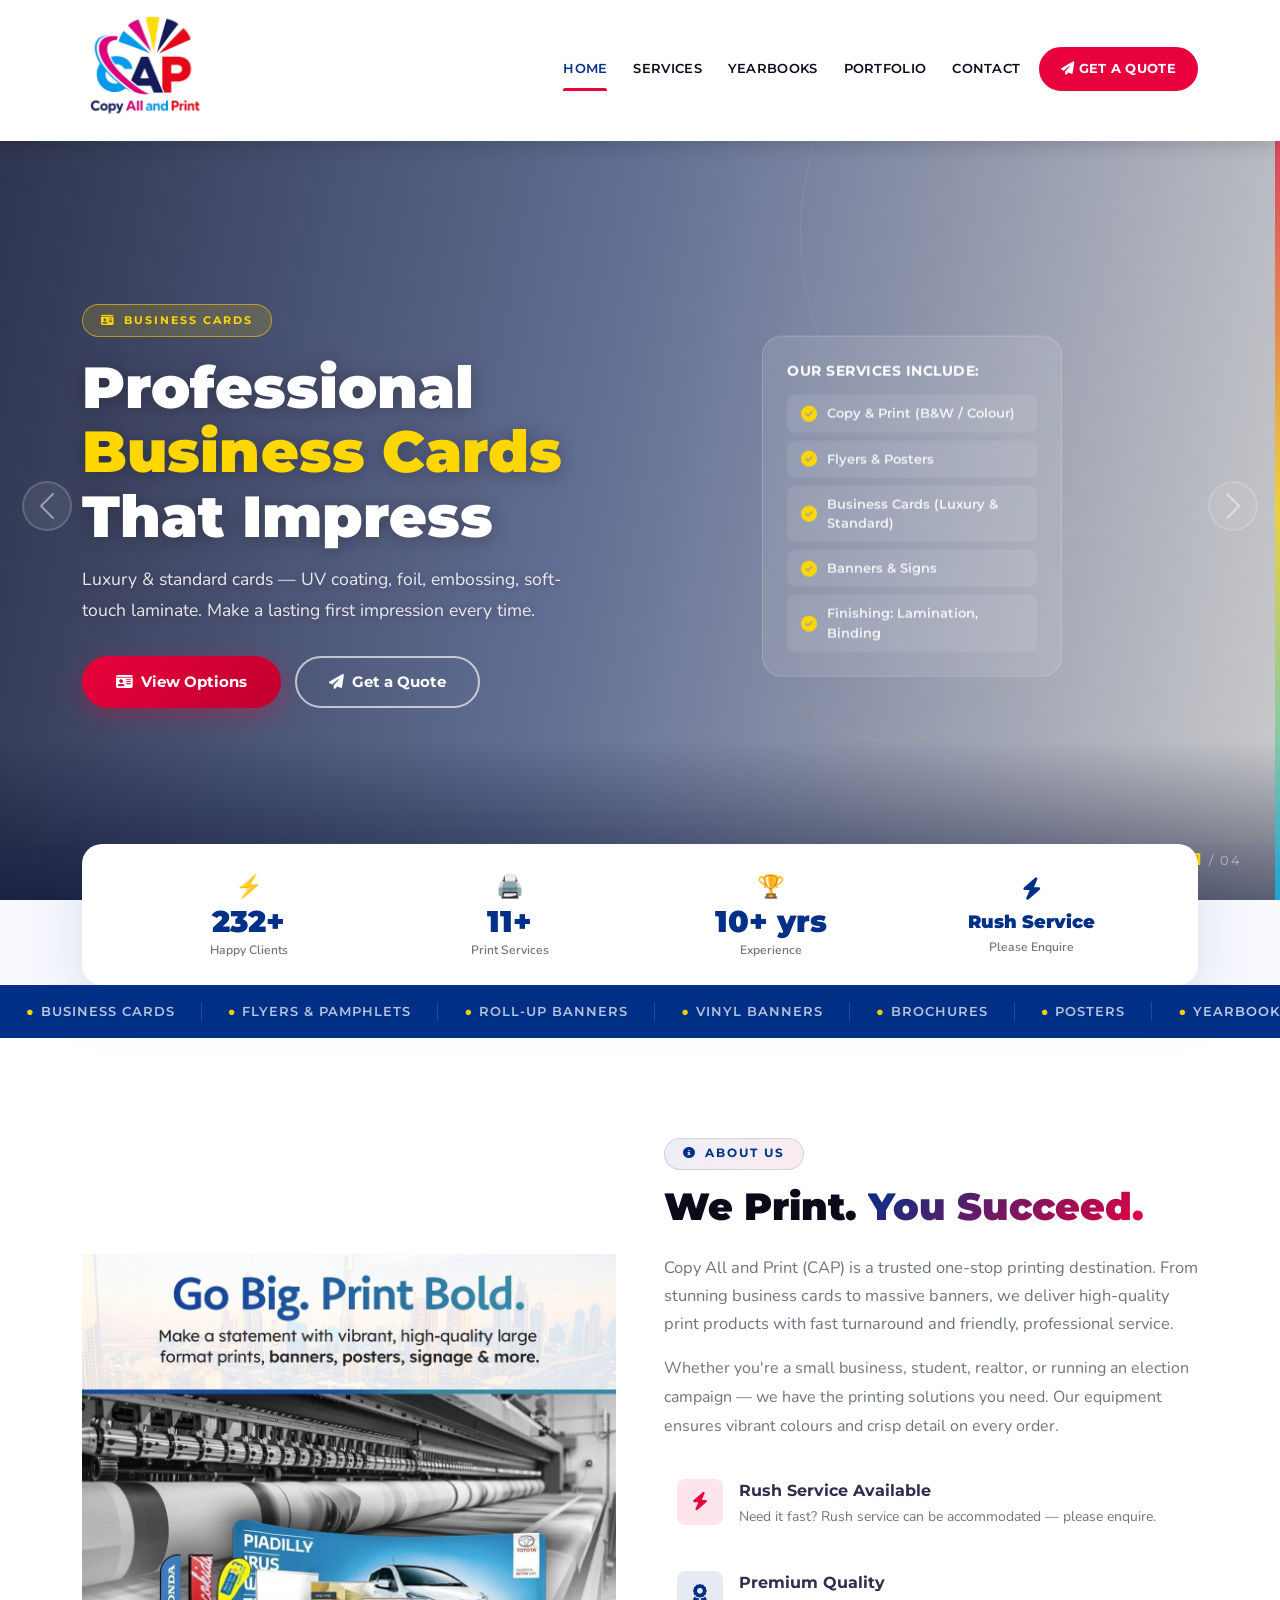
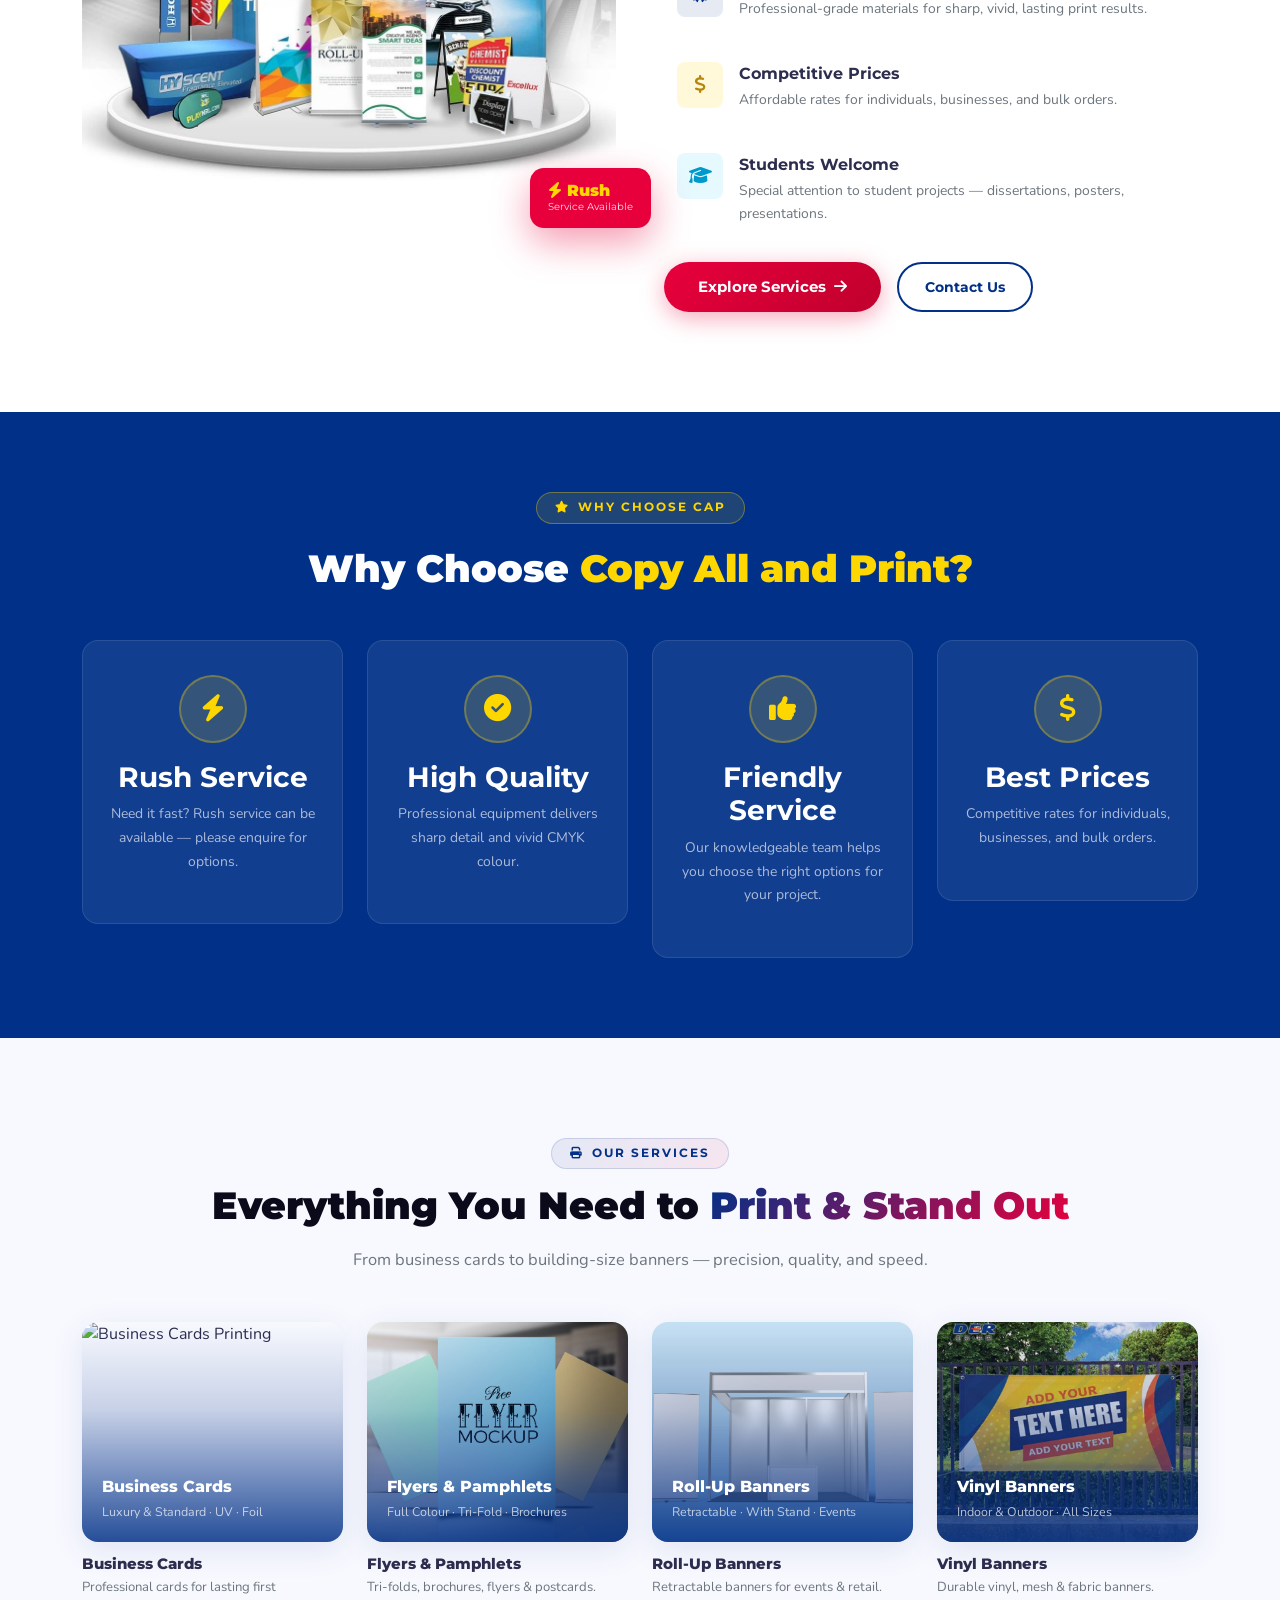
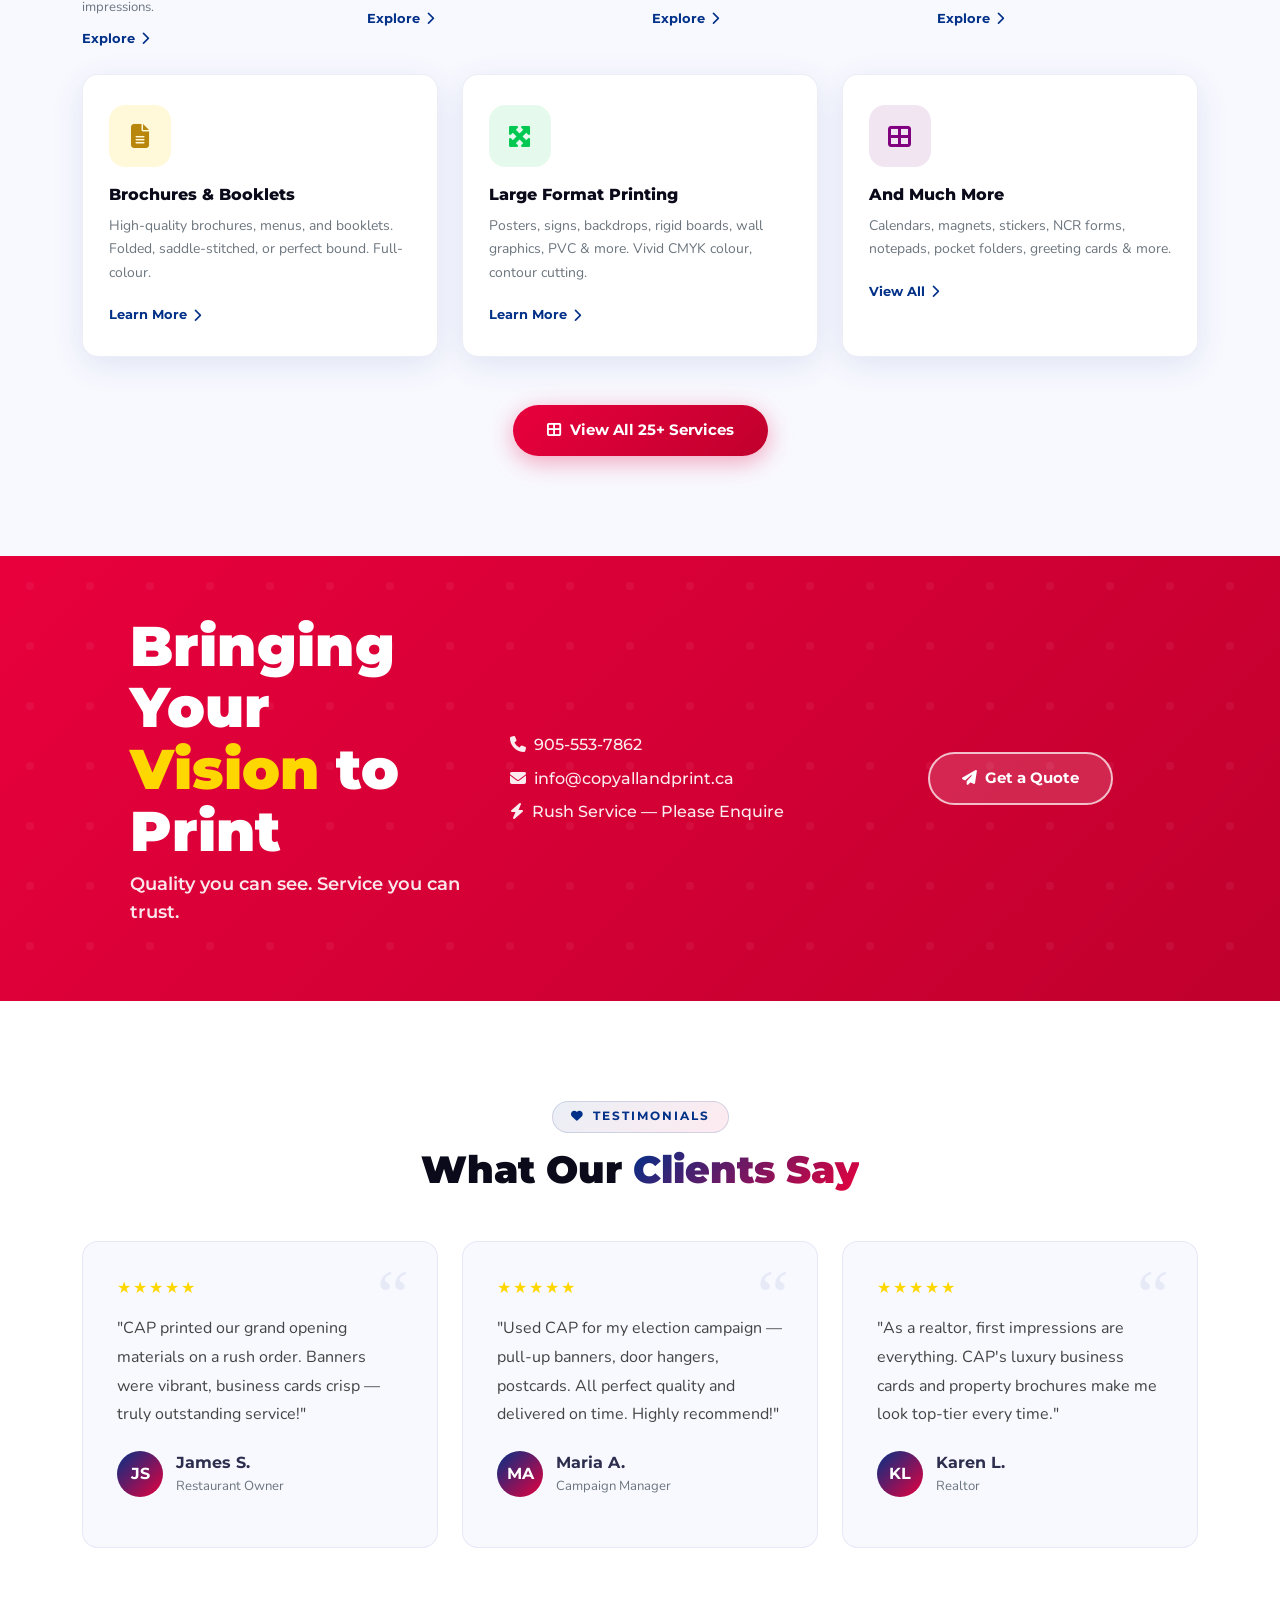
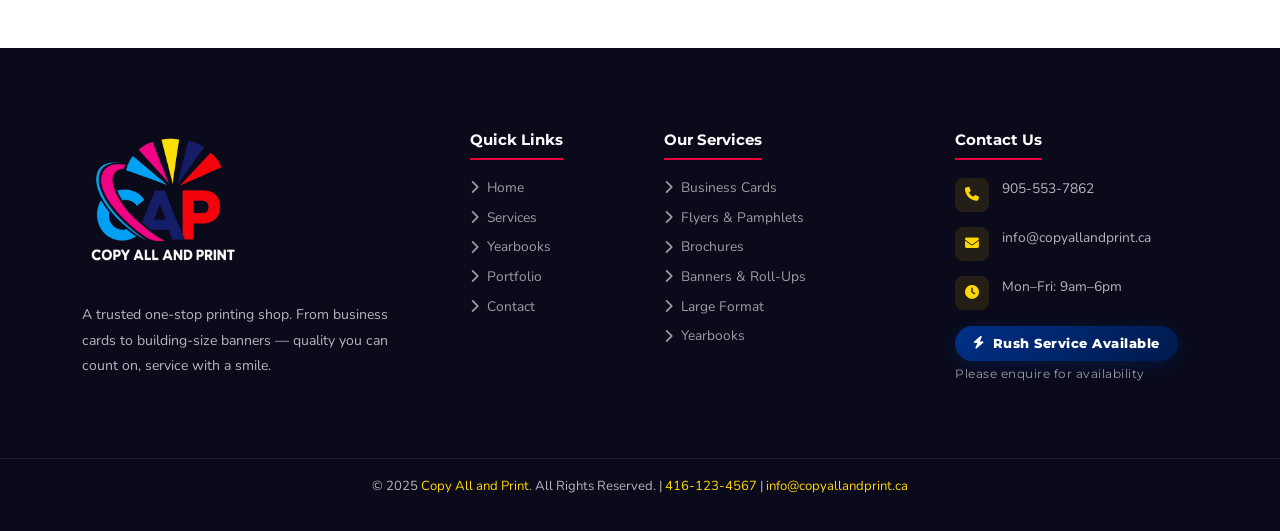
==== index.html @ 5509f46c "Update index.html" ====
<!DOCTYPE html>
<html lang="en">
<head>
  <meta charset="UTF-8"/><meta name="viewport" content="width=device-width, initial-scale=1.0"/>
  <meta name="description" content="Copy All and Print (CAP) — Professional printing shop. Business cards, flyers, pamphlets, roll-up banners, large format printing & more. Quality printing, fast service."/>
  <title>Copy All and Print | Quality Printing. Fast Service.</title>
  <link rel="icon" type="image/x-icon" href="images/favicon.png">
  <link rel="preconnect" href="https://fonts.googleapis.com"/>
  <link href="https://fonts.googleapis.com/css2?family=Montserrat:wght@400;500;600;700;800;900&family=Nunito:wght@400;600;700&display=swap" rel="stylesheet"/>
  <link href="https://cdn.jsdelivr.net/npm/bootstrap@5.3.2/dist/css/bootstrap.min.css" rel="stylesheet"/>
  <link href="https://cdnjs.cloudflare.com/ajax/libs/font-awesome/6.5.0/css/all.min.css" rel="stylesheet"/>


  <link href="css/style.css" rel="stylesheet"/>
</head>
<body>
  <div id="preloader"><div class="preloader-logo">
    <img src="images/logo.png" alt="" style="border-radius:14px;object-fit:contain;width:400px;">
    <!-- <div style="color:rgba(255,255,255,.6);font-family:'Montserrat',sans-serif;font-size:.7rem;letter-spacing:3px;text-transform:uppercase;margin-top:10px;text-align:center;">Loading...</div> -->
  </div></div>

<!-- NAVBAR -->
<nav class="navbar navbar-expand-lg fixed-top" class="deskstopview">
  <div class="container">
    <a class="navbar-brand" href="index.html">
      <img src="images/logo.png" alt="Copy All and Print Logo" onerror="this.src='images/logo.png'" width="100%!important">
    </a>
    <button class="navbar-toggler" type="button" data-bs-toggle="collapse" data-bs-target="#navbarNav"><span class="navbar-toggler-icon"></span></button>
    <div class="collapse navbar-collapse" id="navbarNav">
      <ul class="navbar-nav ms-auto align-items-lg-center">
        <li class="nav-item"><a class="nav-link active" href="index.html">Home</a></li>
        <li class="nav-item dropdown">
          <a class="nav-link dropdown-toggle" href="services.html" id="sDD" role="button" data-bs-toggle="dropdown">Services</a>
          <ul class="dropdown-menu" aria-labelledby="sDD">
            <li><a class="dropdown-item" href="services.html#business-cards">💼 Business Cards</a></li>
            <li><a class="dropdown-item" href="services.html#flyers">📢 Flyers &amp; Pamphlets</a></li>
            <li><a class="dropdown-item" href="services.html#brochures">📄 Brochures &amp; Booklets</a></li>
            <li><a class="dropdown-item" href="services.html#banners">🎌 Banners &amp; Roll-Ups</a></li>
            <li><a class="dropdown-item" href="services.html#large-format">🖨️ Large Format Printing</a></li>
            <li><a class="dropdown-item" href="services.html#stationery">✉️ Stationery &amp; More</a></li>
            <li><hr class="dropdown-divider"></li>
            <li><a class="dropdown-item" href="services.html" style="color:var(--primary);font-weight:700;">View All Services →</a></li>
          </ul>
        </li>
        <li class="nav-item"><a class="nav-link" href="yearbook.html">Yearbooks</a></li>
        <li class="nav-item"><a class="nav-link" href="portfolio.html">Portfolio</a></li>
        <li class="nav-item"><a class="nav-link" href="contact.html">Contact</a></li>
        <li class="nav-item"><a class="nav-link btn-nav-cta" href="contact.html"><i class="fas fa-paper-plane me-1"></i> Get a Quote</a></li>
      </ul>
    </div>
  </div>
</nav>


  <nav class="navbar navbar-expand-lg fixed-top" class="mobileview">
  <div class="container">
    <a class="navbar-brand" href="index.html">
      <img src="images/logo.png" alt="Copy All and Print Logo" onerror="this.src='images/logo.png'" width="100%!important">
    </a>
    <button class="navbar-toggler" type="button" data-bs-toggle="collapse" data-bs-target="#navbarNav"><span class="navbar-toggler-icon"></span></button>
    <div class="collapse navbar-collapse" id="navbarNav">
      <ul class="navbar-nav ms-auto align-items-lg-center">
        <li class="nav-item"><a class="nav-link active" href="index.html">Home</a></li>
        <li class="nav-item dropdown">
          <a class="nav-link dropdown-toggle" href="services.html" id="sDD" role="button" data-bs-toggle="dropdown">Services</a>
          <ul class="dropdown-menu" aria-labelledby="sDD">
            <li><a class="dropdown-item" href="services.html#business-cards">💼 Business Cards</a></li>
            <li><a class="dropdown-item" href="services.html#flyers">📢 Flyers &amp; Pamphlets</a></li>
            <li><a class="dropdown-item" href="services.html#brochures">📄 Brochures &amp; Booklets</a></li>
            <li><a class="dropdown-item" href="services.html#banners">🎌 Banners &amp; Roll-Ups</a></li>
            <li><a class="dropdown-item" href="services.html#large-format">🖨️ Large Format Printing</a></li>
            <li><a class="dropdown-item" href="services.html#stationery">✉️ Stationery &amp; More</a></li>
            <li><hr class="dropdown-divider"></li>
            <li><a class="dropdown-item" href="services.html" style="color:var(--primary);font-weight:700;">View All Services →</a></li>
          </ul>
        </li>
        <li class="nav-item"><a class="nav-link" href="yearbook.html">Yearbooks</a></li>
        <li class="nav-item"><a class="nav-link" href="portfolio.html">Portfolio</a></li>
        <li class="nav-item"><a class="nav-link" href="contact.html">Contact</a></li>
        <li class="nav-item"><a class="nav-link btn-nav-cta" href="contact.html"><i class="fas fa-paper-plane me-1"></i> Get a Quote</a></li>
      </ul>
    </div>
  </div>
</nav>

<!-- HERO CAROUSEL -->
<div id="heroCarousel" class="carousel slide carousel-fade" data-bs-ride="carousel" data-bs-interval="5500">
  <div class="carousel-indicators">
    <button type="button" data-bs-target="#heroCarousel" data-bs-slide-to="0" class="active"></button>
    <button type="button" data-bs-target="#heroCarousel" data-bs-slide-to="1"></button>
    <button type="button" data-bs-target="#heroCarousel" data-bs-slide-to="2"></button>
    <button type="button" data-bs-target="#heroCarousel" data-bs-slide-to="3"></button>
  </div>
  <div class="carousel-inner">

        <!-- SLIDE 1: Business Cards -->
    <div class="carousel-item active">
      <div class="slide-bg slide-bg-1"></div><div class="slide-overlay"></div>
      <div class="slide-shapes" aria-hidden="true">
        <div class="shape-circle" style="width:600px;height:600px;top:-180px;right:-120px;"></div>
        <div class="shape-ring" style="width:260px;height:260px;bottom:20%;right:20%;"></div>
        <div class="shape-dot-grid"></div><div class="color-bar"></div>
      </div>
      <div class="carousel-caption-custom">
        <div class="container"><div class="row"><div class="col-lg-7 col-xl-6">
          <div class="slide-badge"><i class="fas fa-id-card"></i> Business Cards</div>
          <h1 class="slide-title">Professional<br><span class="accent-yellow">Business Cards</span><br>That Impress</h1>
          <p class="slide-desc">Luxury &amp; standard cards — UV coating, foil, embossing, soft-touch laminate. Make a lasting first impression every time.</p>
          <div class="slide-actions">
            <a href="services.html#business-cards" class="btn-primary-cap"><i class="fas fa-id-card"></i> View Options</a>
            <a href="contact.html" class="btn-secondary-cap"><i class="fas fa-paper-plane"></i> Get a Quote</a>
          </div>
        </div></div></div>
      </div>
      <!-- Floating card mockup -->
      <div class="slide-visual d-none d-xl-block" aria-hidden="true">
        <div style="width:300px;background:rgba(255,255,255,0.1);backdrop-filter:blur(14px);border:1px solid rgba(255,255,255,0.18);border-radius:20px;padding:24px;">
          <div style="font-family:'Montserrat',sans-serif;font-weight:700;color:white;font-size:0.85rem;margin-bottom:14px;letter-spacing:0.5px;">OUR SERVICES INCLUDE:</div>
          <div style="display:flex;flex-direction:column;gap:8px;">
            <div style="background:rgba(255,255,255,0.09);border-radius:8px;padding:9px 14px;display:flex;align-items:center;gap:10px;">
              <i class="fas fa-check-circle" style="color:#ffd700;flex-shrink:0;"></i>
              <span style="color:rgba(255,255,255,0.88);font-size:0.8rem;font-family:'Montserrat',sans-serif;font-weight:600;">Copy &amp; Print (B&amp;W / Colour)</span>
            </div>
            <div style="background:rgba(255,255,255,0.09);border-radius:8px;padding:9px 14px;display:flex;align-items:center;gap:10px;">
              <i class="fas fa-check-circle" style="color:#ffd700;flex-shrink:0;"></i>
              <span style="color:rgba(255,255,255,0.88);font-size:0.8rem;font-family:'Montserrat',sans-serif;font-weight:600;">Flyers &amp; Posters</span>
            </div>
            <div style="background:rgba(255,255,255,0.09);border-radius:8px;padding:9px 14px;display:flex;align-items:center;gap:10px;">
              <i class="fas fa-check-circle" style="color:#ffd700;flex-shrink:0;"></i>
              <span style="color:rgba(255,255,255,0.88);font-size:0.8rem;font-family:'Montserrat',sans-serif;font-weight:600;">Business Cards (Luxury &amp; Standard)</span>
            </div>
            <div style="background:rgba(255,255,255,0.09);border-radius:8px;padding:9px 14px;display:flex;align-items:center;gap:10px;">
              <i class="fas fa-check-circle" style="color:#ffd700;flex-shrink:0;"></i>
              <span style="color:rgba(255,255,255,0.88);font-size:0.8rem;font-family:'Montserrat',sans-serif;font-weight:600;">Banners &amp; Signs</span>
            </div>
            <div style="background:rgba(255,255,255,0.09);border-radius:8px;padding:9px 14px;display:flex;align-items:center;gap:10px;">
              <i class="fas fa-check-circle" style="color:#ffd700;flex-shrink:0;"></i>
              <span style="color:rgba(255,255,255,0.88);font-size:0.8rem;font-family:'Montserrat',sans-serif;font-weight:600;">Finishing: Lamination, Binding</span>
            </div>
          </div>
        </div>
      </div>
      <div class="slide-counter"><span class="curr">01</span> / 04</div>
      <div class="carousel-progress"></div>
    </div>
    
    <!-- SLIDE 2: Flyers & Pamphlets -->
    <div class="carousel-item">
      <div class="slide-bg slide-bg-3"></div>
      <div class="slide-overlay" style="background:linear-gradient(100deg,rgba(0,6,30,.84) 0%,rgba(0,18,65,.62) 48%,rgba(0,0,0,.18) 100%);"></div>
      <div class="slide-shapes" aria-hidden="true">
        <div class="shape-circle" style="width:500px;height:500px;bottom:-120px;right:-80px;animation-direction:reverse;"></div>
        <div class="shape-ring" style="width:220px;height:220px;top:18%;right:25%;"></div>
        <div style="position:absolute;left:0;top:0;width:5px;height:100%;background:linear-gradient(to bottom,#FFD700,#E8003D);opacity:.75;"></div>
      </div>
      <div class="carousel-caption-custom">
        <div class="container"><div class="row"><div class="col-lg-7 col-xl-6">
          <div class="slide-badge" style="background:rgba(232,0,61,.18);border-color:rgba(255,80,80,.5);color:#ff8899;"><i class="fas fa-images"></i> Flyers &amp; Pamphlets</div>
          <h2 class="slide-title">Eye-Catching<br>Flyers &amp; <span class="accent-red">Pamphlets</span><br>That Sell</h2>
          <p class="slide-desc">Full-colour, single &amp; double-sided. Tri-fold pamphlets, brochures, door hangers, postcards — we print it all beautifully and quickly.</p>
          <div class="slide-actions">
            <a href="services.html#flyers" class="btn-primary-cap" style="background:linear-gradient(135deg,#E8003D,#c0002d);"><i class="fas fa-images"></i> See Options</a>
            <a href="contact.html" class="btn-secondary-cap"><i class="fas fa-paper-plane"></i> Order Now</a>
          </div>
        </div></div></div>
      </div>
      <div class="slide-counter"><span class="curr">02</span> / 04</div>
      <div class="carousel-progress"></div>
    </div>
    <!-- SLIDE 3: Roll-Up & Vinyl Banners -->
    <div class="carousel-item">
      <div class="slide-bg slide-bg-2"></div>
      <div class="slide-overlay" style="background:linear-gradient(100deg,rgba(0,6,30,.82) 0%,rgba(0,20,70,.60) 48%,rgba(0,0,0,.15) 100%);"></div>
      <div class="slide-shapes" aria-hidden="true">
        <div class="shape-circle" style="width:550px;height:550px;top:-150px;right:-100px;"></div>
        <div class="shape-ring" style="width:250px;height:250px;bottom:20%;right:22%;border-color:rgba(255,215,0,.12);"></div>
        <div class="color-bar"></div>
      </div>
      <div class="carousel-caption-custom">
        <div class="container"><div class="row"><div class="col-lg-7 col-xl-6">
          <div class="slide-badge" style="background:rgba(255,215,0,.15);border-color:rgba(255,215,0,.5);color:#FFD700;"><i class="fas fa-flag"></i> Banners &amp; Roll-Ups</div>
          <h2 class="slide-title">Roll-Up &amp;<br>Vinyl Banners<br><span class="accent-yellow">That Get Noticed</span></h2>
          <p class="slide-desc">Retractable roll-up banners, vinyl banners, mesh &amp; fabric — perfect for trade shows, events, storefronts &amp; more. Durable, vibrant, fast.</p>
          <div class="slide-actions">
            <a href="services.html#banners" class="btn-primary-cap" style="background:linear-gradient(135deg,#b8860b,#8b6508);box-sh
              
              adow:0 6px 25px rgba(184,134,11,.4);"><i class="fas fa-flag"></i> See Banners</a>
            <a href="contact.html" class="btn-secondary-cap"><i class="fas fa-tag"></i> Get Price</a>
          </div>
        </div></div></div>
      </div>
      <div class="slide-visual d-none d-xl-block" aria-hidden="true">
        <div style="width:340px!important;background:rgba(255,255,255,.1);backdrop-filter:blur(14px);border:1px solid rgba(255,255,255,.2);border-radius:20px;padding:24px;">
          <div style="font-family:'Montserrat',sans-serif;font-weight:800;color:#FFD700;font-size:.82rem;margin-bottom:14px;"><i class="fas fa-tag me-1"></i> BANNER PRICING</div>
          <div style="background:rgba(255,255,255,.1);border-radius:10px;padding:12px 14px;margin-bottom:8px;display:flex;justify-content:space-between;align-items:center;">
            <div style="color:rgba(255,255,255,.88);font-family:'Montserrat',sans-serif;font-size:.78rem;font-weight:600;">Vinyl Banner 3'×6'</div>
            <div style="color:#FFD700;font-family:'Montserrat',sans-serif;font-weight:900;font-size:1rem;">$79 + Tax</div>
          </div>
          <div style="background:rgba(255,255,255,.1);border-radius:10px;padding:12px 14px;margin-bottom:8px;display:flex;justify-content:space-between;align-items:center;">
            <div style="color:rgba(255,255,255,.88);font-family:'Montserrat',sans-serif;font-size:.78rem;font-weight:600;">Roll-Up 33"×80" + Stand</div>
            <div style="color:#FFD700;font-family:'Montserrat',sans-serif;font-weight:900;font-size:1rem;">$299 + Tax</div>
          </div>
          <div style="background:rgba(255,215,0,.12);border:1px solid rgba(255,215,0,.25);border-radius:8px;padding:10px;text-align:center;font-family:'Montserrat',sans-serif;font-weight:700;color:#FFD700;font-size:.76rem;">
            <i class="fas fa-bolt me-1"></i> Rush Service Available — Enquire!
          </div>
        </div>
      </div>
      <div class="slide-counter"><span class="curr">03</span> / 04</div>
      <div class="carousel-progress"></div>
    </div>


    <!-- SLIDE 4: Large Format -->
    <div class="carousel-item">
      <div class="slide-bg slide-bg-4"></div>
      <div class="slide-overlay" style="background:linear-gradient(100deg,rgba(0,5,25,.84) 0%,rgba(0,15,60,.62) 50%,rgba(0,0,0,.12) 100%);"></div>
      <div class="slide-shapes" aria-hidden="true">
        <div class="shape-circle" style="width:700px;height:700px;top:-250px;right:-200px;border-color:rgba(0,191,255,.06);animation-duration:35s;"></div>
        <div class="shape-ring" style="width:290px;height:290px;bottom:14%;left:40%;border-color:rgba(0,191,255,.1);"></div>
        <div class="shape-dot-grid"></div>
        <div style="position:absolute;left:0;top:0;width:5px;height:100%;background:linear-gradient(to bottom,#00BFFF,#003087,#FFD700);opacity:.7;"></div>
      </div>
      <div class="carousel-caption-custom">
        <div class="container"><div class="row"><div class="col-lg-7 col-xl-6">
          <div class="slide-badge" style="background:rgba(0,191,255,.15);border-color:rgba(0,191,255,.5);color:#00BFFF;"><i class="fas fa-expand-arrows-alt"></i> Large Format Printing</div>
          <h2 class="slide-title">Large Format<br>Printing That<br><span class="accent-cyan">Stops Traffic</span></h2>
          <p class="slide-desc">Posters, signs, backdrops, rigid boards, wall graphics, PVC &amp; more. Vivid CMYK colour — perfect size &amp; contour cutting. Rush service available.</p>
          <div class="slide-actions">
            <a href="services.html#large-format" class="btn-primary-cap" style="background:linear-gradient(135deg,#0099cc,#006699);box-shadow:0 6px 25px rgba(0,153,204,.4);"><i class="fas fa-expand-arrows-alt"></i> See Options</a>
            <a href="contact.html" class="btn-secondary-cap"><i class="fas fa-paper-plane"></i> Order Now</a>
          </div>
        </div></div></div>
      </div>
      <div class="slide-visual d-none d-xl-block" aria-hidden="true">
        <div style="width:300px;background:rgba(255,255,255,0.1);backdrop-filter:blur(14px);border:1px solid rgba(255,255,255,0.18);border-radius:20px;padding:26px;">
          <div style="font-family:'Montserrat',sans-serif;font-weight:700;color:#00BFFF;font-size:0.82rem;margin-bottom:14px;letter-spacing:1px;">LARGE FORMAT INCLUDES:</div>
          <div style="display:flex;flex-direction:column;gap:7px;">
            <div style="background:rgba(0,191,255,0.1);border-radius:8px;padding:9px 14px;display:flex;align-items:center;gap:10px;">
              <i class="fas fa-dot-circle" style="color:#00BFFF;flex-shrink:0;font-size:0.75rem;"></i>
              <span style="color:rgba(255,255,255,0.88);font-size:0.8rem;font-family:'Montserrat',sans-serif;font-weight:600;">Posters &amp; Copies</span>
            </div>
            <div style="background:rgba(0,191,255,0.1);border-radius:8px;padding:9px 14px;display:flex;align-items:center;gap:10px;">
              <i class="fas fa-dot-circle" style="color:#00BFFF;flex-shrink:0;font-size:0.75rem;"></i>
              <span style="color:rgba(255,255,255,0.88);font-size:0.8rem;font-family:'Montserrat',sans-serif;font-weight:600;">Backlit Signs &amp; Panels</span>
            </div>
            <div style="background:rgba(0,191,255,0.1);border-radius:8px;padding:9px 14px;display:flex;align-items:center;gap:10px;">
              <i class="fas fa-dot-circle" style="color:#00BFFF;flex-shrink:0;font-size:0.75rem;"></i>
              <span style="color:rgba(255,255,255,0.88);font-size:0.8rem;font-family:'Montserrat',sans-serif;font-weight:600;">Rigid Boards, PVC, Acrylics</span>
            </div>
            <div style="background:rgba(0,191,255,0.1);border-radius:8px;padding:9px 14px;display:flex;align-items:center;gap:10px;">
              <i class="fas fa-dot-circle" style="color:#00BFFF;flex-shrink:0;font-size:0.75rem;"></i>
              <span style="color:rgba(255,255,255,0.88);font-size:0.8rem;font-family:'Montserrat',sans-serif;font-weight:600;">Wall Graphics &amp; Backdrops</span>
            </div>
            <div style="background:rgba(0,191,255,0.1);border-radius:8px;padding:9px 14px;display:flex;align-items:center;gap:10px;">
              <i class="fas fa-dot-circle" style="color:#00BFFF;flex-shrink:0;font-size:0.75rem;"></i>
              <span style="color:rgba(255,255,255,0.88);font-size:0.8rem;font-family:'Montserrat',sans-serif;font-weight:600;">Vivid CMYK · Contour Cutting</span>
            </div>
          </div>
        </div>
        <div class="price-float" style="bottom:-52px;right:-10px;display:flex;align-items:center;gap:10px;">
          <i class="fas fa-bolt" style="color:var(--secondary);font-size:1.1rem;"></i>
          <div>
            <div class="p-big" style="font-size:0.95rem;color:var(--primary);"> Rush Service</div>
            <div class="p-small">Available</div>
          </div>
        </div>
      </div>
      <div class="slide-counter"><span class="curr">04</span> / 04</div>
      <div class="carousel-progress"></div>
    </div>

  </div>
  <button class="carousel-control-prev" type="button" data-bs-target="#heroCarousel" data-bs-slide="prev"><span class="carousel-control-prev-icon"></span></button>
  <button class="carousel-control-next" type="button" data-bs-target="#heroCarousel" data-bs-slide="next"><span class="carousel-control-next-icon"></span></button>
  <div class="scroll-indicator"><i class="fas fa-chevron-down"></i><span>Scroll</span></div>
</div>

<!-- STATS BAR -->
<section style="background:var(--light-bg);padding-bottom:0;">
  <div class="container">
    <div class="stats-bar">
      <div class="row g-3 g-md-0 text-center align-items-center">
        <div class="col-6 col-md-3"><div class="s-item"><div style="font-size:1.4rem;color:var(--secondary);margin-bottom:3px;">⚡</div><div class="s-num" data-target="500" data-suffix="+">500+</div><div class="s-label">Happy Clients</div></div></div>
        <div class="col-6 col-md-3"><div class="s-item"><div style="font-size:1.4rem;color:var(--primary);margin-bottom:3px;">🖨️</div><div class="s-num" data-target="25" data-suffix="+">25+</div><div class="s-label">Print Services</div></div></div>
        <div class="col-6 col-md-3"><div class="s-item"><div style="font-size:1.4rem;color:#b8860b;margin-bottom:3px;">🏆</div><div class="s-num">10+ yrs</div><div class="s-label">Experience</div></div></div>
        <div class="col-6 col-md-3"><div class="s-item"><div style="font-size:1.4rem;color:var(--primary);margin-bottom:3px;"><i class="fas fa-bolt"></i></div><div class="s-num" style="font-size:1.1rem;line-height:1.4;">Rush Service</div><div class="s-label">Please Enquire</div></div></div>
      </div>
    </div>
  </div>
</section>

<!-- SERVICES STRIP -->
<div class="services-strip" aria-hidden="true">
  <div class="services-strip-inner">
    <span class="strip-item"><span class="dot">●</span>Business Cards</span><span class="strip-item"><span class="dot">●</span>Flyers &amp; Pamphlets</span><span class="strip-item"><span class="dot">●</span>Roll-Up Banners</span><span class="strip-item"><span class="dot">●</span>Vinyl Banners</span><span class="strip-item"><span class="dot">●</span>Brochures</span><span class="strip-item"><span class="dot">●</span>Posters</span><span class="strip-item"><span class="dot">●</span>Yearbooks</span><span class="strip-item"><span class="dot">●</span>Large Format</span><span class="strip-item"><span class="dot">●</span>Stickers</span><span class="strip-item"><span class="dot">●</span>Notepads</span><span class="strip-item"><span class="dot">●</span>Calendars</span><span class="strip-item"><span class="dot">●</span>Election Printing</span>
    <span class="strip-item"><span class="dot">●</span>Business Cards</span><span class="strip-item"><span class="dot">●</span>Flyers &amp; Pamphlets</span><span class="strip-item"><span class="dot">●</span>Roll-Up Banners</span><span class="strip-item"><span class="dot">●</span>Vinyl Banners</span><span class="strip-item"><span class="dot">●</span>Brochures</span><span class="strip-item"><span class="dot">●</span>Posters</span><span class="strip-item"><span class="dot">●</span>Yearbooks</span><span class="strip-item"><span class="dot">●</span>Large Format</span><span class="strip-item"><span class="dot">●</span>Stickers</span><span class="strip-item"><span class="dot">●</span>Notepads</span><span class="strip-item"><span class="dot">●</span>Calendars</span><span class="strip-item"><span class="dot">●</span>Election Printing</span>
  </div>
</div>

<!-- ABOUT -->
<section id="about" style="padding:100px 0;background:#fff;">
  <div class="container">
    <div class="row align-items-center g-5">
      <div class="col-lg-6 animate-on-scroll">
        <div>
          <img src="images/about/about.jpg" alt="about us"style="
          width: 100%;
          ">
          <div class="rushabout" style="position:absolute;bottom:-32px;right:-11px;background:var(--secondary);color:#fff;border-radius:14px;padding:14px 18px;box-shadow:0 14px 38px rgba(232,0,61,.4);font-family:'Montserrat',sans-serif;">
            <div style="font-size:1rem;font-weight:900;color:#FFD700;line-height:1;"><i class="fas fa-bolt"></i> Rush</div>
            <div style="font-size:.65rem;color:rgba(255,255,255,.85);">Service Available</div>
          </div>
        </div>
      </div>
      <div class="col-lg-6 animate-on-scroll animate-delay-2">
        <div class="section-badge"><i class="fas fa-info-circle"></i> About Us</div>
        <h2 class="section-title mb-4" style="font-size:clamp(1.8rem,3vw,2.8rem);">We Print. <span class="highlight">You Succeed.</span></h2>
        <p class="section-subtitle mb-3">Copy All and Print (CAP) is a trusted one-stop printing destination. From stunning business cards to massive banners, we deliver high-quality print products with fast turnaround and friendly, professional service.</p>
        <p style="color:var(--gray);line-height:1.8;margin-bottom:26px;">Whether you're a small business, student, realtor, or running an election campaign — we have the printing solutions you need. Our equipment ensures vibrant colours and crisp detail on every order.</p>
        <div class="about-features">
          <div class="about-feature"><div class="feature-icon red"><i class="fas fa-bolt"></i></div><div><div class="feature-title">Rush Service Available</div><div class="feature-desc">Need it fast? Rush service can be accommodated — please enquire.</div></div></div>
          <div class="about-feature"><div class="feature-icon blue"><i class="fas fa-award"></i></div><div><div class="feature-title">Premium Quality</div><div class="feature-desc">Professional-grade materials for sharp, vivid, lasting print results.</div></div></div>
          <div class="about-feature"><div class="feature-icon yellow"><i class="fas fa-dollar-sign"></i></div><div><div class="feature-title">Competitive Prices</div><div class="feature-desc">Affordable rates for individuals, businesses, and bulk orders.</div></div></div>
          <div class="about-feature"><div class="feature-icon cyan"><i class="fas fa-graduation-cap"></i></div><div><div class="feature-title">Students Welcome</div><div class="feature-desc">Special attention to student projects — dissertations, posters, presentations.</div></div></div>
        </div>
        <div class="mt-4 d-flex gap-3 flex-wrap">
          <a href="services.html" class="btn-primary-cap">Explore Services <i class="fas fa-arrow-right"></i></a>
          <a href="contact.html" class="btn-outline-cap">Contact Us</a>
        </div>
      </div>
    </div>
  </div>
</section>

<!-- WHY US -->
<section style="padding:80px 0;background:var(--primary);">
  <div class="container">
    <div class="text-center mb-5">
      <div class="section-badge" style="background:rgba(255,215,0,.12);border-color:rgba(255,215,0,.35);color:var(--accent-yellow);"><i class="fas fa-star"></i> Why Choose CAP</div>
      <h2 class="section-title mt-2" style="color:#fff;font-size:clamp(1.8rem,3vw,2.5rem);">Why Choose <span style="color:var(--accent-yellow);">Copy All and Print?</span></h2>
    </div>
    <div class="row g-4">
      <div class="col-md-6 col-lg-3 animate-on-scroll"><div class="why-card"><div class="why-icon"><i class="fas fa-bolt"></i></div><h3 class="why-title">Rush Service</h3><p class="why-desc">Need it fast? Rush service can be available — please enquire for options.</p></div></div>
      <div class="col-md-6 col-lg-3 animate-on-scroll animate-delay-1"><div class="why-card"><div class="why-icon"><i class="fas fa-check-circle"></i></div><h3 class="why-title">High Quality</h3><p class="why-desc">Professional equipment delivers sharp detail and vivid CMYK colour.</p></div></div>
      <div class="col-md-6 col-lg-3 animate-on-scroll animate-delay-2"><div class="why-card"><div class="why-icon"><i class="fas fa-thumbs-up"></i></div><h3 class="why-title">Friendly Service</h3><p class="why-desc">Our knowledgeable team helps you choose the right options for your project.</p></div></div>
      <div class="col-md-6 col-lg-3 animate-on-scroll animate-delay-3"><div class="why-card"><div class="why-icon"><i class="fas fa-dollar-sign"></i></div><h3 class="why-title">Best Prices</h3><p class="why-desc">Competitive rates for individuals, businesses, and bulk orders.</p></div></div>
    </div>
  </div>
</section>

<!-- FEATURED SERVICES — Business Cards, Flyers, Pamphlets, Roll-Up first -->
<section style="padding:100px 0;background:var(--light-bg);">
  <div class="container">
    <div class="text-center mb-5">
      <div class="section-badge"><i class="fas fa-print"></i> Our Services</div>
      <h2 class="section-title" style="font-size:clamp(1.8rem,3vw,2.5rem);">Everything You Need to <span class="highlight">Print &amp; Stand Out</span></h2>
      <p class="section-subtitle mx-auto mt-3">From business cards to building-size banners — precision, quality, and speed.</p>
    </div>
    <!-- TOP: High-revenue services with photos -->
    <div class="row g-4 mb-4">
      <div class="col-md-6 col-lg-3 animate-on-scroll">
        <div class="service-img-card">
          <img src="images/business/bs5.jpg" alt="Business Cards Printing" loading="lazy">
          <div class="service-img-overlay"><div><div class="service-img-label">Business Cards</div><div class="service-img-sub">Luxury &amp; Standard · UV · Foil</div></div></div>
        </div>
        <div style="padding:14px 0 0;"><h3 style="font-family:'Montserrat',sans-serif;font-weight:800;font-size:.93rem;margin-bottom:5px;">Business Cards</h3><p style="color:var(--gray);font-size:.82rem;margin-bottom:8px;">Professional cards for lasting first impressions.</p><a href="services.html#business-cards" class="service-link">Explore <i class="fas fa-chevron-right"></i></a></div>
      </div>
      <div class="col-md-6 col-lg-3 animate-on-scroll animate-delay-1">
        <div class="service-img-card">
          <img src="images/flyer/f1.jpg" alt="Flyers and Pamphlets" loading="lazy">
          <div class="service-img-overlay"><div><div class="service-img-label">Flyers &amp; Pamphlets</div><div class="service-img-sub">Full Colour · Tri-Fold · Brochures</div></div></div>
        </div>
        <div style="padding:14px 0 0;"><h3 style="font-family:'Montserrat',sans-serif;font-weight:800;font-size:.93rem;margin-bottom:5px;">Flyers &amp; Pamphlets</h3><p style="color:var(--gray);font-size:.82rem;margin-bottom:8px;">Tri-folds, brochures, flyers &amp; postcards.</p><a href="services.html#flyers" class="service-link">Explore <i class="fas fa-chevron-right"></i></a></div>
      </div>
      <div class="col-md-6 col-lg-3 animate-on-scroll animate-delay-2">
        <div class="service-img-card">
          <img src="images/bannersrollups/br4.jpg" alt="Roll-Up Retractable Banners" loading="lazy">
          <div class="service-img-overlay"><div><div class="service-img-label">Roll-Up Banners</div><div class="service-img-sub">Retractable · With Stand · Events</div></div></div>
        </div>
        <div style="padding:14px 0 0;"><h3 style="font-family:'Montserrat',sans-serif;font-weight:800;font-size:.93rem;margin-bottom:5px;">Roll-Up Banners</h3><p style="color:var(--gray);font-size:.82rem;margin-bottom:8px;">Retractable banners for events &amp; retail.</p><a href="services.html#banners" class="service-link">Explore <i class="fas fa-chevron-right"></i></a></div>
      </div>
      <div class="col-md-6 col-lg-3 animate-on-scroll animate-delay-3">
        <div class="service-img-card">
          <img src="images/vinyl/v3.jpg" alt="Vinyl Banners" loading="lazy">
          <div class="service-img-overlay"><div><div class="service-img-label">Vinyl Banners</div><div class="service-img-sub">Indoor &amp; Outdoor · All Sizes</div></div></div>
        </div>
        <div style="padding:14px 0 0;"><h3 style="font-family:'Montserrat',sans-serif;font-weight:800;font-size:.93rem;margin-bottom:5px;">Vinyl Banners</h3><p style="color:var(--gray);font-size:.82rem;margin-bottom:8px;">Durable vinyl, mesh &amp; fabric banners.</p><a href="services.html#banners" class="service-link">Explore <i class="fas fa-chevron-right"></i></a></div>
      </div>
    </div>
    <!-- SECOND ROW -->
    <div class="row g-4">
      <div class="col-md-6 col-lg-4 animate-on-scroll"><article class="service-card"><div class="service-icon s3"><i class="fas fa-file-alt"></i></div><h3 class="service-title">Brochures &amp; Booklets</h3><p class="service-desc">High-quality brochures, menus, and booklets. Folded, saddle-stitched, or perfect bound. Full-colour.</p><a href="services.html#brochures" class="service-link">Learn More <i class="fas fa-chevron-right"></i></a></article></div>
      <div class="col-md-6 col-lg-4 animate-on-scroll animate-delay-1"><article class="service-card"><div class="service-icon s5"><i class="fas fa-expand-arrows-alt"></i></div><h3 class="service-title">Large Format Printing</h3><p class="service-desc">Posters, signs, backdrops, rigid boards, wall graphics, PVC &amp; more. Vivid CMYK colour, contour cutting.</p><a href="services.html#large-format" class="service-link">Learn More <i class="fas fa-chevron-right"></i></a></article></div>
      <div class="col-md-6 col-lg-4 animate-on-scroll animate-delay-2"><article class="service-card"><div class="service-icon s6"><i class="fas fa-th-large"></i></div><h3 class="service-title">And Much More</h3><p class="service-desc">Calendars, magnets, stickers, NCR forms, notepads, pocket folders, greeting cards &amp; more.</p><a href="services.html" class="service-link">View All <i class="fas fa-chevron-right"></i></a></article></div>
    </div>
    <div class="text-center mt-5"><a href="services.html" class="btn-primary-cap"><i class="fas fa-th-large"></i> View All 25+ Services</a></div>
  </div>
</section>

<!-- PROMO BANNER -->
<section class="promo-banner">
  <div class="container position-relative">
    <div class="row align-items-center justify-content-center text-center text-lg-start">
      <div class="col-lg-4 mb-4 mb-lg-0">
        <div style="font-family:'Montserrat',sans-serif;font-weight:900;font-size:clamp(2rem,5vw,3.5rem);color:#fff;line-height:1.1;">Bringing Your<br><span style="color:var(--accent-yellow);">Vision</span> to Print</div>
        <p class="promo-text mt-2">Quality you can see. Service you can trust.</p>
      </div>
      <div class="col-lg-4 mb-4 mb-lg-0">
        <div style="color:rgba(255,255,255,.92);font-size:1rem;line-height:2.1;font-family:'Montserrat',sans-serif;font-weight:500;">
          <div><i class="fas fa-phone me-2"></i><a href="tel:9055537862" style="color:inherit;text-decoration:none;">905-553-7862 </a></div>
          <div><i class="fas fa-envelope me-2"></i><a href="mailto:info@copyallandprint.ca" style="color:inherit;text-decoration:none;">info@copyallandprint.ca</a></div>
          <div><i class="fas fa-bolt me-2"></i>Rush Service — Please Enquire</div>
        </div>
      </div>
      <div class="col-lg-3 text-center">
        <a href="contact.html" class="btn-secondary-cap" style="background:rgba(255,255,255,.15);border-color:rgba(255,255,255,.7);"><i class="fas fa-paper-plane"></i> Get a Quote</a>
      </div>
    </div>
  </div>
</section>

<!-- TESTIMONIALS -->
<section style="padding:100px 0;background:#fff;">
  <div class="container">
    <div class="text-center mb-5">
      <div class="section-badge"><i class="fas fa-heart"></i> Testimonials</div>
      <h2 class="section-title" style="font-size:clamp(1.8rem,3vw,2.5rem);">What Our <span class="highlight">Clients Say</span></h2>
    </div>
    <div class="row g-4">
      <div class="col-md-6 col-lg-4 animate-on-scroll"><blockquote class="testimonial-card"><div class="stars">★★★★★</div><p class="testimonial-text">"CAP printed our grand opening materials on a rush order. Banners were vibrant, business cards crisp — truly outstanding service!"</p><div class="testimonial-author"><div class="author-avatar">JS</div><div><div class="author-name">James S.</div><div class="author-role">Restaurant Owner</div></div></div></blockquote></div>
      <div class="col-md-6 col-lg-4 animate-on-scroll animate-delay-1"><blockquote class="testimonial-card"><div class="stars">★★★★★</div><p class="testimonial-text">"Used CAP for my election campaign — pull-up banners, door hangers, postcards. All perfect quality and delivered on time. Highly recommend!"</p><div class="testimonial-author"><div class="author-avatar">MA</div><div><div class="author-name">Maria A.</div><div class="author-role">Campaign Manager</div></div></div></blockquote></div>
      <div class="col-md-6 col-lg-4 animate-on-scroll animate-delay-2"><blockquote class="testimonial-card"><div class="stars">★★★★★</div><p class="testimonial-text">"As a realtor, first impressions are everything. CAP's luxury business cards and property brochures make me look top-tier every time."</p><div class="testimonial-author"><div class="author-avatar">KL</div><div><div class="author-name">Karen L.</div><div class="author-role">Realtor</div></div></div></blockquote></div>
    </div>
  </div>
</section>

<!-- FOOTER -->
<footer><div class="container"><div class="row g-5">
  <div class="col-lg-4">
    <div style="font-family:'Montserrat',sans-serif;font-size:.72rem;color:rgba(255,215,0,.7);letter-spacing:2px;margin-bottom:14px;text-transform:uppercase;"><img src="images/footer-logo.png" style="
    width: 160px;"/></div>
    <p class="footer-desc">A trusted one-stop printing shop. From business cards to building-size banners — quality you can count on, service with a smile.</p>
<!--     <div class="footer-social">
      <a href="#" class="social-btn" aria-label="Facebook"><i class="fab fa-facebook-f"></i></a>
      <a href="#" class="social-btn" aria-label="Instagram"><i class="fab fa-instagram"></i></a>
      <a href="#" class="social-btn" aria-label="Twitter"><i class="fab fa-twitter"></i></a>
      <a href="#" class="social-btn" aria-label="LinkedIn"><i class="fab fa-linkedin-in"></i></a>
    </div> -->
  </div>
  <div class="col-lg-2 col-md-4"><h3 class="footer-title">Quick Links</h3><ul class="footer-links"><li><a href="index.html"><i class="fas fa-chevron-right"></i> Home</a></li><li><a href="services.html"><i class="fas fa-chevron-right"></i> Services</a></li><li><a href="yearbook.html"><i class="fas fa-chevron-right"></i> Yearbooks</a></li><li><a href="portfolio.html"><i class="fas fa-chevron-right"></i> Portfolio</a></li><li><a href="contact.html"><i class="fas fa-chevron-right"></i> Contact</a></li></ul></div>
  <div class="col-lg-3 col-md-4"><h3 class="footer-title">Our Services</h3><ul class="footer-links"><li><a href="services.html#business-cards"><i class="fas fa-chevron-right"></i> Business Cards</a></li><li><a href="services.html#flyers"><i class="fas fa-chevron-right"></i> Flyers &amp; Pamphlets</a></li><li><a href="services.html#brochures"><i class="fas fa-chevron-right"></i> Brochures</a></li><li><a href="services.html#banners"><i class="fas fa-chevron-right"></i> Banners &amp; Roll-Ups</a></li><li><a href="services.html#large-format"><i class="fas fa-chevron-right"></i> Large Format</a></li><li><a href="yearbook.html"><i class="fas fa-chevron-right"></i> Yearbooks</a></li></ul></div>
  <div class="col-lg-3 col-md-4"><h3 class="footer-title">Contact Us</h3>
    <div class="footer-contact-item"><div class="contact-icon-wrap"><i class="fas fa-phone"></i></div><div class="footer-contact-text"><a href="tel:9055537862" style="color:inherit;text-decoration:none;">905-553-7862 </a></div></div>
    <div class="footer-contact-item"><div class="contact-icon-wrap"><i class="fas fa-envelope"></i></div><div class="footer-contact-text"><a href="mailto:info@copyallandprint.ca" style="color:inherit;text-decoration:none;">info@copyallandprint.ca</a></div></div>
    <div class="footer-contact-item" style="border-bottom:none;margin-bottom:0;padding-bottom:0;"><div class="contact-icon-wrap"><i class="fas fa-clock"></i></div><div class="footer-contact-text">Mon–Fri: 9am–6pm</div></div>
    <div class="mt-3"><div class="rush-badge"><i class="fas fa-bolt"></i> Rush Service Available</div><div class="rush-enquire">Please enquire for availability</div></div>
  </div>
</div></div>
<div class="footer-bottom"><div class="container"><p>&copy; 2025 <a href="index.html">Copy All and Print</a>. All Rights Reserved. | <a href="tel:4161234567">416-123-4567 </a> | <a href="mailto: info@copyallandprint.ca">info@copyallandprint.ca</a></p></div></div>
</footer>

<script src="https://cdn.jsdelivr.net/npm/bootstrap@5.3.2/dist/js/bootstrap.bundle.min.js"></script>
<script src="js/main.js"></script>
<script>
  if(window.innerWidth>=992){document.querySelectorAll('.nav-item.dropdown').forEach(function(d){d.addEventListener('mouseenter',function(){var m=this.querySelector('.dropdown-menu');if(m){m.classList.add('show');this.querySelector('.nav-link').setAttribute('aria-expanded','true');}});d.addEventListener('mouseleave',function(){var m=this.querySelector('.dropdown-menu');if(m){m.classList.remove('show');this.querySelector('.nav-link').setAttribute('aria-expanded','false');}});d.querySelector('.nav-link').addEventListener('click',function(e){if(window.innerWidth>=992){window.location.href=this.getAttribute('href');e.preventDefault();}});});}
  document.getElementById('heroCarousel').addEventListener('slide.bs.carousel',function(e){document.querySelectorAll('.curr').forEach(function(el){el.textContent=String(e.to+1).padStart(2,'0');});});
</script>
</body></html>
---- css/style.css ----
/* ===================================
   COPY ALL AND PRINT — v2 Stylesheet
   =================================== */
@import url('https://fonts.googleapis.com/css2?family=Montserrat:wght@400;500;600;700;800;900&family=Nunito:wght@400;600;700&display=swap');
html, body {
    overflow-x: hidden;
    width: 100%;
}
:root {
  --primary:#003087; --secondary:#E8003D;
  --accent-yellow:#FFD700; --accent-cyan:#00BFFF; --accent-green:#00C851;
  --dark:#0a0a1a; --dark-navy:#001a4d;
  --white:#ffffff; --light-bg:#f8f9ff; --gray:#6c757d;
  --shadow-lg:0 20px 60px rgba(0,0,0,0.15);
  --shadow-card:0 8px 32px rgba(0,48,135,0.10);
  --radius:16px; --radius-sm:8px;
  --transition:all 0.35s cubic-bezier(0.4,0,0.2,1);
}
*{margin:0;padding:0;box-sizing:border-box;}
html{scroll-behavior:smooth;}
body{font-family:'Nunito',sans-serif;color:#2d2d4e;background:#fff;overflow-x:hidden;}
h1,h2,h3,h4{font-family:'Montserrat',sans-serif;}
::-webkit-scrollbar{width:5px;}
::-webkit-scrollbar-track{background:#f8f9ff;}
::-webkit-scrollbar-thumb{background:var(--primary);border-radius:3px;}

/* PRELOADER */
#preloader{position:fixed;inset:0;background:white;display:flex;align-items:center;justify-content:center;z-index:9999;transition:opacity .6s,visibility .6s;}
#preloader.hidden{opacity:0;visibility:hidden;}
.preloader-logo{animation:pulseScale 1s ease-in-out infinite alternate;}
@keyframes pulseScale{from{transform:scale(0.9);opacity:.7}to{transform:scale(1.15);opacity:1}}

/* =============================================
   WHITE NAVBAR
============================================= */
.navbar{background:#fff!important;padding:0;position:fixed;top:0;width:100%;z-index:1000;
  box-shadow:0 2px 20px rgba(0,0,0,0.09);border-bottom:3px solid transparent;transition:var(--transition);}
.navbar.scrolled{box-shadow:0 4px 30px rgba(0,0,0,0.13);border-bottom-color:var(--secondary);}

/* LOGO — doubled size */
.navbar-brand{display:flex;align-items:center;gap:12px;padding:6px 0;text-decoration:none;}
.navbar-brand img{width:126px;height:auto;object-fit:contain;border-radius:10px;padding:2px;}
.brand-cap{font-family:'Montserrat',sans-serif;font-weight:900;font-size:1.6rem;
  background:linear-gradient(135deg,var(--primary),var(--secondary));
  -webkit-background-clip:text;-webkit-text-fill-color:transparent;background-clip:text;display:block;}
.brand-sub{font-family:'Montserrat',sans-serif;font-size:0.68rem;color:var(--gray);
  display:block;font-weight:600;letter-spacing:.3px;}

.nav-link{color:var(--dark)!important;font-family:'Montserrat',sans-serif;font-weight:600;
  font-size:0.83rem;letter-spacing:.3px;padding:12px 13px!important;
  display:flex;align-items:center;transition:var(--transition);
  text-transform:uppercase;position:relative;}
.nav-link::after{content:'';position:absolute;bottom:0;left:13px;right:13px;
  height:3px;background:var(--secondary);transform:scaleX(0);
  transition:transform .3s ease;border-radius:2px 2px 0 0;}
.nav-link:hover,.nav-link.active{color:var(--primary)!important;}
.nav-link:hover::after,.nav-link.active::after{transform:scaleX(1);}

/* HOVER DROPDOWN */
.btn-nav-cta{background:var(--secondary)!important;color:#fff!important;
  border-radius:50px!important;padding:10px 20px!important;font-weight:700!important;
  margin-left:6px;border:2px solid var(--secondary)!important;transition:var(--transition)!important;}
.btn-nav-cta:hover{background:#fff!important;color:var(--secondary)!important;}
.btn-nav-cta::after{display:none!important;}

.navbar-toggler{border:2px solid rgba(0,48,135,.2);padding:6px 10px;}
.navbar-toggler:focus{box-shadow:none;}
.navbar-toggler-icon{background-image:url("data:image/svg+xml,%3csvg xmlns='http://www.w3.org/2000/svg' viewBox='0 0 30 30'%3e%3cpath stroke='rgba(0,48,135,0.8)' stroke-linecap='round' stroke-width='2' d='M4 7h22M4 15h22M4 23h22'/%3e%3c/svg%3e");}

.dropdown-menu{background:#fff;border:none;border-radius:0 0 var(--radius) var(--radius);
  box-shadow:0 20px 50px rgba(0,0,0,0.12);padding:10px;min-width:240px;
  border-top:3px solid var(--primary);margin-top:0!important;}
@keyframes dropIn{from{opacity:0;transform:translateY(-8px)}to{opacity:1;transform:translateY(0)}}
@media(min-width:992px){
  .nav-item.dropdown:hover>.dropdown-menu{display:block;animation:dropIn .22s ease forwards;}
}
.dropdown-item{color:var(--dark)!important;font-family:'Montserrat',sans-serif;font-weight:600;
  font-size:0.82rem;padding:10px 16px;border-radius:var(--radius-sm);
  transition:var(--transition);display:flex;align-items:center;gap:10px;}
.dropdown-item:hover{background:rgba(0,48,135,.07);color:var(--primary)!important;padding-left:20px;}
.dropdown-divider{border-color:rgba(0,48,135,.1)!important;margin:4px 8px;}

/* BUTTONS */
.btn-primary-cap{background:linear-gradient(135deg,var(--secondary),#c0002d);color:#fff;
  border:none;padding:14px 34px;border-radius:50px;font-family:'Montserrat',sans-serif;
  font-weight:700;font-size:.93rem;cursor:pointer;transition:var(--transition);
  display:inline-flex;align-items:center;gap:8px;text-decoration:none;
  box-shadow:0 6px 25px rgba(232,0,61,.35);}
.btn-primary-cap:hover{transform:translateY(-3px);box-shadow:0 12px 35px rgba(232,0,61,.5);color:#fff;}
.btn-secondary-cap{background:transparent;color:#fff;border:2px solid rgba(255,255,255,.65);
  padding:13px 32px;border-radius:50px;font-family:'Montserrat',sans-serif;font-weight:700;
  font-size:.93rem;cursor:pointer;transition:var(--transition);
  display:inline-flex;align-items:center;gap:8px;text-decoration:none;}
.btn-secondary-cap:hover{background:#fff;color:var(--primary);transform:translateY(-3px);border-color:#fff;}
.btn-outline-cap{background:transparent;color:var(--primary);border:2px solid var(--primary);
  padding:11px 26px;border-radius:50px;font-family:'Montserrat',sans-serif;font-weight:700;
  font-size:.86rem;cursor:pointer;transition:var(--transition);
  display:inline-flex;align-items:center;gap:8px;text-decoration:none;}
.btn-outline-cap:hover{background:var(--primary);color:#fff;transform:translateY(-2px);}

/* SECTION BADGES & TITLES */
.section-badge{display:inline-flex;align-items:center;gap:8px;
  background:linear-gradient(135deg,rgba(0,48,135,.08),rgba(232,0,61,.08));
  border:1px solid rgba(0,48,135,.15);color:var(--primary);
  font-family:'Montserrat',sans-serif;font-weight:700;font-size:.73rem;
  letter-spacing:2px;text-transform:uppercase;padding:6px 18px;border-radius:50px;margin-bottom:14px;}
.section-title{font-family:'Montserrat',sans-serif;font-weight:900;line-height:1.2;color:var(--dark);}
.section-title .highlight{background:linear-gradient(135deg,var(--primary),var(--secondary));
  -webkit-background-clip:text;-webkit-text-fill-color:transparent;background-clip:text;}
.section-subtitle{color:var(--gray);font-size:1.03rem;line-height:1.7;max-width:600px;}

/* =============================================
   HERO CAROUSEL — PHOTO BACKGROUNDS
============================================= */
#heroCarousel{margin-top:112px;} /* account for taller white navbar with big logo */
#heroCarousel .carousel-item{height:calc(100vh - 112px);min-height:560px;position:relative;overflow:hidden;}

.slide-bg{position:absolute;inset:0;background-size:cover;background-position:center;
  transform:scale(1.07);transition:transform 7s ease;will-change:transform;}
.carousel-item.active .slide-bg{transform:scale(1);}

.slide-bg-1{background-image:url('../images/business/bs5.jpg');background-position:center top;}
.slide-bg-2{background-image:url('../images/vinyl/v4.jpg');}
.slide-bg-3{background-image:url('../images/flyer/f5.jpg');background-position:center top;}
.slide-bg-4{background-image:url('../images/largeformat/lf1.jpg');}

.slide-overlay{position:absolute;inset:0;
  background:linear-gradient(100deg,rgba(0,8,40,.82) 0%,rgba(0,20,80,.62) 45%,rgba(0,0,0,.2) 100%);}
.slide-overlay::after{content:'';position:absolute;bottom:0;left:0;right:0;height:160px;
  background:linear-gradient(to top,rgba(0,8,40,.55),transparent);}

.slide-shapes{position:absolute;inset:0;pointer-events:none;overflow:hidden;}
.shape-circle{position:absolute;border-radius:50%;border:1px solid rgba(255,255,255,.07);
  animation:rotateSlow 25s linear infinite;}
.shape-ring{position:absolute;border-radius:50%;border:1px solid rgba(255,215,0,.1);
  animation:pulseFade 4s ease-in-out infinite alternate;}
.shape-dot-grid{position:absolute;right:5%;top:10%;width:200px;height:200px;
  background-image:radial-gradient(rgba(255,255,255,.12) 1px,transparent 1px);
  background-size:22px 22px;opacity:.4;}
.color-bar{position:absolute;top:0;right:0;width:5px;height:100%;
  background:linear-gradient(to bottom,var(--secondary),var(--accent-yellow),var(--accent-cyan));opacity:.7;}
@keyframes rotateSlow{from{transform:rotate(0deg)}to{transform:rotate(360deg)}}
@keyframes pulseFade{from{transform:scale(.92);opacity:.3}to{transform:scale(1.08);opacity:.8}}

.carousel-caption-custom{position:absolute;top:50%;left:0;right:0;transform:translateY(-50%);padding:0;}

.slide-badge{display:inline-flex;align-items:center;gap:8px;
  background:rgba(255,215,0,.15);border:1px solid rgba(255,215,0,.55);color:var(--accent-yellow);
  font-family:'Montserrat',sans-serif;font-weight:700;font-size:.7rem;
  letter-spacing:2px;text-transform:uppercase;padding:7px 18px;border-radius:50px;margin-bottom:18px;
  opacity:0;transform:translateY(20px);transition:opacity .5s ease .3s,transform .5s ease .3s;}
.slide-title{font-family:'Montserrat',sans-serif;font-weight:900;
  font-size:clamp(2rem,4.5vw,4rem);color:#fff;line-height:1.12;margin-bottom:16px;
  text-shadow:0 2px 20px rgba(0,0,0,.3);
  opacity:0;transform:translateY(28px);transition:opacity .6s ease .5s,transform .6s ease .5s;}
.slide-title .accent-yellow{color:var(--accent-yellow);}
.slide-title .accent-red{color:#ff4466;}
.slide-title .accent-cyan{color:var(--accent-cyan);}
.slide-desc{color:rgba(255,255,255,.88);font-size:clamp(.92rem,1.4vw,1.1rem);
  line-height:1.75;max-width:520px;margin-bottom:30px;text-shadow:0 1px 8px rgba(0,0,0,.3);
  opacity:0;transform:translateY(18px);transition:opacity .6s ease .7s,transform .6s ease .7s;}
.slide-actions{display:flex;gap:14px;flex-wrap:wrap;
  opacity:0;transform:translateY(18px);transition:opacity .6s ease .9s,transform .6s ease .9s;}
.carousel-item.active .slide-badge,
.carousel-item.active .slide-title,
.carousel-item.active .slide-desc,
.carousel-item.active .slide-actions{opacity:1;transform:translateY(0);}

.slide-visual{position:absolute;right:17%;top:50%;
  transform:translateY(-40%) scale(.88);opacity:0;
  transition:opacity .8s ease .6s,transform .8s ease .6s;}
.carousel-item.active .slide-visual{opacity:1;transform:translateY(-50%) scale(1);}

.price-float{position:absolute;background:#fff;border-radius:14px;padding:13px 18px;
  box-shadow:0 20px 50px rgba(0,0,0,.4);font-family:'Montserrat',sans-serif;
  animation:floatUD 3s ease-in-out infinite;}
@keyframes floatUD{0%,100%{transform:translateY(0)}50%{transform:translateY(-10px)}}
.price-float .p-big{font-size:1.5rem;font-weight:900;color:var(--secondary);line-height:1;}
.price-float .p-small{font-size:.7rem;color:#555;font-weight:600;}

.carousel-progress{position:absolute;bottom:0;left:0;height:4px;
  background:var(--accent-yellow);width:0%;
  animation:progressBar 5.5s linear infinite;z-index:10;}
@keyframes progressBar{from{width:0%}to{width:100%}}

.carousel-control-prev,.carousel-control-next{width:50px;height:50px;
  background:rgba(255,255,255,.15);border:2px solid rgba(255,255,255,.35);
  border-radius:50%;top:50%;transform:translateY(-50%);
  backdrop-filter:blur(8px);transition:var(--transition);}
.carousel-control-prev{left:22px;}.carousel-control-next{right:22px;}
.carousel-control-prev:hover,.carousel-control-next:hover{
  background:var(--secondary);border-color:transparent;transform:translateY(-50%) scale(1.1);}

.carousel-indicators{bottom:22px;gap:8px;}
.carousel-indicators [data-bs-target]{width:10px;height:10px;border-radius:50%;
  background:rgba(255,255,255,.4);border:2px solid rgba(255,255,255,.5);
  transition:all .35s ease;margin:0;}
.carousel-indicators .active{background:var(--accent-yellow);border-color:var(--accent-yellow);
  width:30px;border-radius:5px;}

.slide-counter{position:absolute;bottom:28px;right:38px;font-family:'Montserrat',sans-serif;
  font-size:.8rem;color:rgba(255,255,255,.5);z-index:10;letter-spacing:2px;}
.slide-counter .curr{color:var(--accent-yellow);font-weight:700;font-size:1.05rem;}

.scroll-indicator{position:absolute;bottom:26px;left:50%;transform:translateX(-50%);
  display:flex;flex-direction:column;align-items:center;gap:5px;
  color:rgba(255,255,255,.4);font-size:.65rem;letter-spacing:2px;text-transform:uppercase;
  font-family:'Montserrat',sans-serif;z-index:10;animation:bounceY 2s ease-in-out infinite;}
@keyframes bounceY{0%,100%{transform:translateX(-50%) translateY(0)}50%{transform:translateX(-50%) translateY(7px)}}

/* STATS BAR */
.stats-bar{background:#fff;border-radius:20px;box-shadow:0 20px 60px rgba(0,48,135,.13);
  padding:26px 36px;margin-top:-56px;position:relative;z-index:10;}
.stats-bar .s-item{text-align:center;padding:0 18px;}
.stats-bar .s-item+.s-item{border-left:1px solid rgba(0,48,135,.1);}
.stats-bar .s-num{font-family:'Montserrat',sans-serif;font-weight:900;font-size:1.9rem;
  color:var(--primary);line-height:1;}
.stats-bar .s-label{color:var(--gray);font-size:.76rem;font-weight:600;margin-top:4px;}

/* RUSH BADGE (replaces same-day) */
.rush-badge{display:inline-flex;align-items:center;gap:8px;
  background:linear-gradient(135deg,var(--primary),var(--dark-navy));
  color:#fff;padding:8px 18px;border-radius:50px;
  font-family:'Montserrat',sans-serif;font-weight:800;font-size:.8rem;letter-spacing:.5px;
  box-shadow:0 4px 20px rgba(0,48,135,.35);}
.rush-enquire{font-family:'Montserrat',sans-serif;font-size:.72rem;
  color:rgba(255,255,255,.6);margin-top:5px;letter-spacing:.5px;}

/* SERVICES STRIP */
.services-strip{background:var(--primary);padding:17px 0;overflow:hidden;}
.services-strip-inner{display:flex;gap:0;animation:scrollStrip 30s linear infinite;white-space:nowrap;}
.strip-item{padding:0 26px;color:rgba(255,255,255,.75);font-family:'Montserrat',sans-serif;
  font-weight:600;font-size:.8rem;letter-spacing:1px;text-transform:uppercase;
  border-right:1px solid rgba(255,255,255,.15);flex-shrink:0;}
.strip-item .dot{color:var(--accent-yellow);margin-right:6px;}
@keyframes scrollStrip{from{transform:translateX(0)}to{transform:translateX(-50%)}}

/* ABOUT */
.about-feature{display:flex;align-items:flex-start;gap:16px;margin-bottom:16px;
  padding:13px;border-radius:var(--radius-sm);transition:var(--transition);}
.about-feature:hover{background:var(--light-bg);transform:translateX(6px);}
.feature-icon{width:46px;height:46px;border-radius:var(--radius-sm);
  display:flex;align-items:center;justify-content:center;font-size:1.15rem;flex-shrink:0;}
.feature-icon.red{background:rgba(232,0,61,.1);color:var(--secondary);}
.feature-icon.blue{background:rgba(0,48,135,.1);color:var(--primary);}
.feature-icon.yellow{background:rgba(255,215,0,.15);color:#b8860b;}
.feature-icon.cyan{background:rgba(0,191,255,.1);color:#0099cc;}
.feature-title{font-family:'Montserrat',sans-serif;font-weight:700;margin-bottom:3px;}
.feature-desc{color:var(--gray);font-size:.87rem;line-height:1.6;}

/* WHY US */
.why-card{text-align:center;padding:34px 22px;border-radius:var(--radius);
  background:rgba(255,255,255,.07);border:1px solid rgba(255,255,255,.1);transition:var(--transition);}
.why-card:hover{background:rgba(255,255,255,.13);transform:translateY(-8px);border-color:rgba(255,215,0,.3);}
.why-icon{width:68px;height:68px;border-radius:50%;background:rgba(255,215,0,.15);
  border:2px solid rgba(255,215,0,.3);display:flex;align-items:center;justify-content:center;
  font-size:1.7rem;margin:0 auto 18px;color:var(--accent-yellow);}
.why-title{color:#fff;font-family:'Montserrat',sans-serif;font-weight:700;margin-bottom:8px;}
.why-desc{color:rgba(255,255,255,.65);font-size:.87rem;line-height:1.7;}

/* SERVICE CARDS */
.service-card{background:#fff;border-radius:var(--radius);padding:30px 26px;
  border:1px solid rgba(0,48,135,.08);transition:var(--transition);
  position:relative;overflow:hidden;height:100%;box-shadow:var(--shadow-card);}
.service-card::before{content:'';position:absolute;top:0;left:0;right:0;height:4px;
  background:linear-gradient(90deg,var(--primary),var(--secondary));
  transform:scaleX(0);transition:var(--transition);}
.service-card:hover::before{transform:scaleX(1);}
.service-card:hover{transform:translateY(-10px);box-shadow:0 30px 70px rgba(0,48,135,.18);}
.service-icon{width:62px;height:62px;border-radius:var(--radius);
  display:flex;align-items:center;justify-content:center;font-size:1.5rem;margin-bottom:18px;}
.service-icon.s1{background:rgba(232,0,61,.1);color:var(--secondary);}
.service-icon.s2{background:rgba(0,48,135,.1);color:var(--primary);}
.service-icon.s3{background:rgba(255,215,0,.15);color:#b8860b;}
.service-icon.s4{background:rgba(0,191,255,.1);color:#0099cc;}
.service-icon.s5{background:rgba(0,200,81,.1);color:var(--accent-green);}
.service-icon.s6{background:rgba(128,0,128,.1);color:purple;}
.service-title{font-family:'Montserrat',sans-serif;font-weight:800;font-size:1.03rem;margin-bottom:9px;color:var(--dark);}
.service-desc{color:var(--gray);font-size:.87rem;line-height:1.7;margin-bottom:18px;}
.service-link{color:var(--primary);font-family:'Montserrat',sans-serif;font-weight:700;
  font-size:.82rem;text-decoration:none;display:inline-flex;align-items:center;gap:6px;transition:var(--transition);}
.service-link:hover{color:var(--secondary);gap:10px;}

/* SERVICE IMAGE CARDS */
.service-img-card{border-radius:var(--radius);overflow:hidden;box-shadow:var(--shadow-card);
  transition:var(--transition);position:relative;}
.service-img-card:hover{transform:translateY(-8px);box-shadow:var(--shadow-lg);}
.service-img-card img{width:100%;height:220px;object-fit:cover;display:block;}
.service-img-overlay{position:absolute;inset:0;
  background:linear-gradient(to top,rgba(0,48,135,.85) 0%,rgba(0,48,135,.2) 60%,transparent 100%);
  display:flex;flex-direction:column;justify-content:flex-end;padding:20px;}
.service-img-label{color:#fff;font-family:'Montserrat',sans-serif;font-weight:800;font-size:1rem;margin-bottom:4px;}
.service-img-sub{color:rgba(255,255,255,.7);font-size:.78rem;}

/* PROMO */
.promo-banner{background:linear-gradient(135deg,var(--secondary),#c0002d);
  padding:60px 0;position:relative;overflow:hidden;}
.promo-banner::before{content:'';position:absolute;inset:0;
  background:url("data:image/svg+xml,%3Csvg width='60' height='60' viewBox='0 0 60 60' xmlns='http://www.w3.org/2000/svg'%3E%3Cg fill='none'%3E%3Cg fill='%23fff' fill-opacity='0.05'%3E%3Ccircle cx='30' cy='30' r='4'/%3E%3C/g%3E%3C/g%3E%3C/svg%3E");}
.promo-text{color:rgba(255,255,255,.9);font-size:1.15rem;font-family:'Montserrat',sans-serif;font-weight:600;}
.promo-sub{color:rgba(255,255,255,.7);font-size:.88rem;margin-bottom:28px;}

/* TESTIMONIALS */
.testimonial-card{background:var(--light-bg);border-radius:var(--radius);padding:34px;
  border:1px solid rgba(0,48,135,.08);transition:var(--transition);height:100%;position:relative;}
.testimonial-card::before{content:'\201C';position:absolute;top:18px;right:28px;
  font-size:4.5rem;color:rgba(0,48,135,.07);font-family:Georgia,serif;line-height:1;}
.testimonial-card:hover{transform:translateY(-6px);box-shadow:var(--shadow-card);}
.stars{color:var(--accent-yellow);font-size:1rem;margin-bottom:14px;letter-spacing:2px;}
.testimonial-text{color:#444;line-height:1.8;margin-bottom:22px;}
.testimonial-author{display:flex;align-items:center;gap:13px;}
.author-avatar{width:46px;height:46px;border-radius:50%;
  background:linear-gradient(135deg,var(--primary),var(--secondary));
  display:flex;align-items:center;justify-content:center;
  color:#fff;font-family:'Montserrat',sans-serif;font-weight:700;flex-shrink:0;}
.author-name{font-family:'Montserrat',sans-serif;font-weight:700;margin-bottom:2px;}
.author-role{color:var(--gray);font-size:.82rem;}

/* PORTFOLIO */
.portfolio-filter{display:flex;gap:10px;flex-wrap:wrap;margin-bottom:38px;justify-content:center;}
.filter-btn{padding:9px 20px;border-radius:50px;border:2px solid rgba(0,48,135,.2);
  background:transparent;color:var(--primary);font-family:'Montserrat',sans-serif;
  font-weight:600;font-size:.82rem;cursor:pointer;transition:var(--transition);}
.filter-btn.active,.filter-btn:hover{background:var(--primary);color:#fff;border-color:var(--primary);}
.portfolio-item{border-radius:var(--radius);overflow:hidden;position:relative;
  cursor:pointer;box-shadow:var(--shadow-card);transition:var(--transition);}
.portfolio-item:hover{transform:translateY(-8px);box-shadow:var(--shadow-lg);}
.portfolio-item img{width:100%;aspect-ratio:4/3;object-fit:cover;display:block;}
.portfolio-overlay{position:absolute;inset:0;
  background:linear-gradient(to top,rgba(0,48,135,.88),transparent);
  opacity:0;transition:var(--transition);display:flex;align-items:flex-end;padding:22px;}
.portfolio-item:hover .portfolio-overlay{opacity:1;}
.portfolio-name{font-family:'Montserrat',sans-serif;font-weight:700;color:#fff;margin-bottom:3px;}
.portfolio-cat{font-size:.82rem;color:var(--accent-yellow);}
.portfolio-item {padding-bottom: 22px;}

/* CONTACT */
.contact-form-wrap{background:#fff;border-radius:var(--radius);padding:44px;box-shadow:var(--shadow-lg);}
.form-label{font-family:'Montserrat',sans-serif;font-weight:600;font-size:.82rem;color:var(--dark);margin-bottom:7px;}
.form-control,.form-select{border:2px solid rgba(0,48,135,.1);border-radius:var(--radius-sm);
  padding:12px 15px;font-family:'Nunito',sans-serif;transition:var(--transition);font-size:.92rem;}
.form-control:focus,.form-select:focus{border-color:var(--primary);box-shadow:0 0 0 4px rgba(0,48,135,.09);}
.contact-info-card{background:var(--primary);border-radius:var(--radius);padding:38px 30px;color:#fff;height:100%;}
.contact-info-item{display:flex;gap:15px;margin-bottom:22px;padding-bottom:22px;border-bottom:1px solid rgba(255,255,255,.1);}
.contact-info-item:last-of-type{border-bottom:none;margin-bottom:0;padding-bottom:0;}
.cinfo-icon{width:46px;height:46px;border-radius:var(--radius-sm);background:rgba(255,255,255,.1);
  display:flex;align-items:center;justify-content:center;font-size:1.05rem;flex-shrink:0;}
.cinfo-label{font-size:.7rem;color:rgba(255,255,255,.5);text-transform:uppercase;letter-spacing:1px;
  margin-bottom:3px;font-family:'Montserrat',sans-serif;font-weight:600;}
.cinfo-value{font-weight:600;font-size:.9rem;}
.alert-success-cap{background:rgba(0,200,81,.1);border:2px solid rgba(0,200,81,.3);
  color:#007a35;border-radius:var(--radius-sm);padding:15px 18px;display:none;}
.alert-error-cap{background:rgba(232,0,61,.1);border:2px solid rgba(232,0,61,.3);
  color:var(--secondary);border-radius:var(--radius-sm);padding:15px 18px;display:none;}

/* YEARBOOK */
.yb-hero{position:relative;min-height:500px;display:flex;align-items:center;
  background:linear-gradient(135deg,#0a0a2e 0%,#1a1a5e 50%,#2d2d8f 100%);overflow:hidden;}
.yb-hero-bg{position:absolute;inset:0;background-size:cover;background-position:center top;
  opacity:.25;}
.yb-hero-overlay{position:absolute;inset:0;
  background:linear-gradient(135deg,rgba(0,4,30,.8) 0%,rgba(0,10,60,.6) 60%,rgba(0,0,0,.3) 100%);}

/* PAGE HERO (inner pages) */
.page-hero{background:linear-gradient(135deg,#001233 0%,#002060 50%,#003087 100%);
  padding:180px 0 80px;position:relative;overflow:hidden;}
.page-hero-title{font-family:'Montserrat',sans-serif;font-weight:900;
  font-size:clamp(2rem,4vw,3.5rem);color:#fff;margin-bottom:14px;}
.page-hero-sub{color:rgba(255,255,255,.7);font-size:1.03rem;}
.breadcrumb-item{color:rgba(255,255,255,.5);font-size:.87rem;}
.breadcrumb-item a{color:var(--accent-yellow);text-decoration:none;}
.breadcrumb-item.active{color:rgba(255,255,255,.9);}
.breadcrumb-item+.breadcrumb-item::before{color:rgba(255,255,255,.3);}

/* SERVICE CARDS FULL PAGE */
.service-card-full{background:#fff;border-radius:var(--radius);overflow:hidden;
  border:1px solid rgba(0,48,135,.08);transition:var(--transition);box-shadow:var(--shadow-card);height:100%;}
.service-card-full:hover{transform:translateY(-10px);box-shadow:0 35px 80px rgba(0,48,135,.2);}
.service-card-header{padding:28px 24px 20px;background:linear-gradient(135deg,var(--light-bg),#fff);}
.service-card-body{padding:0 24px 24px;}
.service-icon-lg{width:74px;height:74px;border-radius:var(--radius);
  display:flex;align-items:center;justify-content:center;font-size:1.8rem;margin-bottom:16px;}
.service-tags{display:flex;flex-wrap:wrap;gap:6px;margin-top:12px;}
.service-tag{background:var(--light-bg);color:var(--primary);font-size:.7rem;font-weight:600;
  padding:3px 11px;border-radius:50px;font-family:'Montserrat',sans-serif;}

/* FOOTER */
footer{background:var(--dark);color:rgba(255,255,255,.7);padding:80px 0 0;}
.footer-brand-name{font-family:'Montserrat',sans-serif;font-weight:900;font-size:1.5rem;color:#fff;margin-bottom:6px;}
.footer-brand-name span{color:var(--secondary);}
.footer-desc{font-size:.88rem;line-height:1.8;margin-bottom:22px;}
.footer-social{display:flex;gap:11px;}
.social-btn{width:38px;height:38px;border-radius:50%;background:rgba(255,255,255,.08);
  border:1px solid rgba(255,255,255,.1);display:flex;align-items:center;justify-content:center;
  color:rgba(255,255,255,.7);text-decoration:none;transition:var(--transition);font-size:.88rem;}
.social-btn:hover{background:var(--secondary);color:#fff;border-color:var(--secondary);transform:translateY(-3px);}
.footer-title{font-family:'Montserrat',sans-serif;font-weight:700;color:#fff;margin-bottom:18px;
  font-size:.93rem;padding-bottom:8px;border-bottom:2px solid var(--secondary);display:inline-block;}
.footer-links{list-style:none;padding:0;}
.footer-links li{margin-bottom:9px;}
.footer-links a{color:rgba(255,255,255,.6);text-decoration:none;font-size:.86rem;
  transition:var(--transition);display:flex;align-items:center;gap:8px;}
.footer-links a:hover{color:var(--accent-yellow);padding-left:6px;}
.footer-contact-item{display:flex;align-items:flex-start;gap:13px;margin-bottom:15px;}
.contact-icon-wrap{width:34px;height:34px;border-radius:var(--radius-sm);background:rgba(255,215,0,.1);
  display:flex;align-items:center;justify-content:center;color:var(--accent-yellow);flex-shrink:0;font-size:.87rem;}
.footer-contact-text{font-size:.86rem;line-height:1.6;}
.footer-bottom{border-top:1px solid rgba(255,255,255,.08);padding:18px 0;margin-top:58px;
  text-align:center;font-size:.82rem;}
.footer-bottom a{color:var(--accent-yellow);text-decoration:none;}

/* ANIMATIONS */
.animate-on-scroll{opacity:0;transform:translateY(38px);transition:opacity .7s ease,transform .7s ease;}
.animate-on-scroll.animated{opacity:1;transform:translateY(0);}
.animate-delay-1{transition-delay:.1s;}.animate-delay-2{transition-delay:.2s;}.animate-delay-3{transition-delay:.3s;}

/* RESPONSIVE */
@media(max-width:991px){
  .navbar-brand img{width:70px;height:70px;}
  #heroCarousel{margin-top:74px;}
  #heroCarousel .carousel-item{height:85vh;min-height:500px;}
  .slide-visual{display:none!important;}
  .stats-bar{padding:18px;margin-top:-30px;border-radius:14px;}
  .stats-bar .s-num{font-size:1.5rem;}
  .stats-bar .s-item{padding:0 10px;}
  .nav-link{padding:13px 15px!important;border-bottom:1px solid rgba(0,48,135,.06);}
  .nav-link::after{display:none;}
  .navbar-collapse{background:#fff;padding:8px 0;border-top:2px solid rgba(0,48,135,.07);}
  .dropdown-menu{box-shadow:none;border-top:none;background:var(--light-bg);}
  .contact-form-wrap{padding:26px 18px;}
  .page-hero{padding:140px 0 60px;}
  .preloader-logo img{

width: 180px!important;
  }
  .rushabout{
    display: none!important;
  }
}
@media(max-width:576px){
  .navbar-brand img{        
    width: 72px;
    height: 68px;}
  .brand-cap{font-size:1.3rem;}
  #heroCarousel .carousel-item{height:90vh;min-height:480px;}
  .slide-title{font-size:1.7rem;}
  .slide-desc{font-size:.87rem;}
  .slide-counter,.scroll-indicator{display:none;}
  .stats-bar{margin-top:0;border-radius:0;}
  .stats-bar .s-item+.s-item{border-left:none;border-top:1px solid rgba(0,48,135,.08);padding-top:13px;}
}
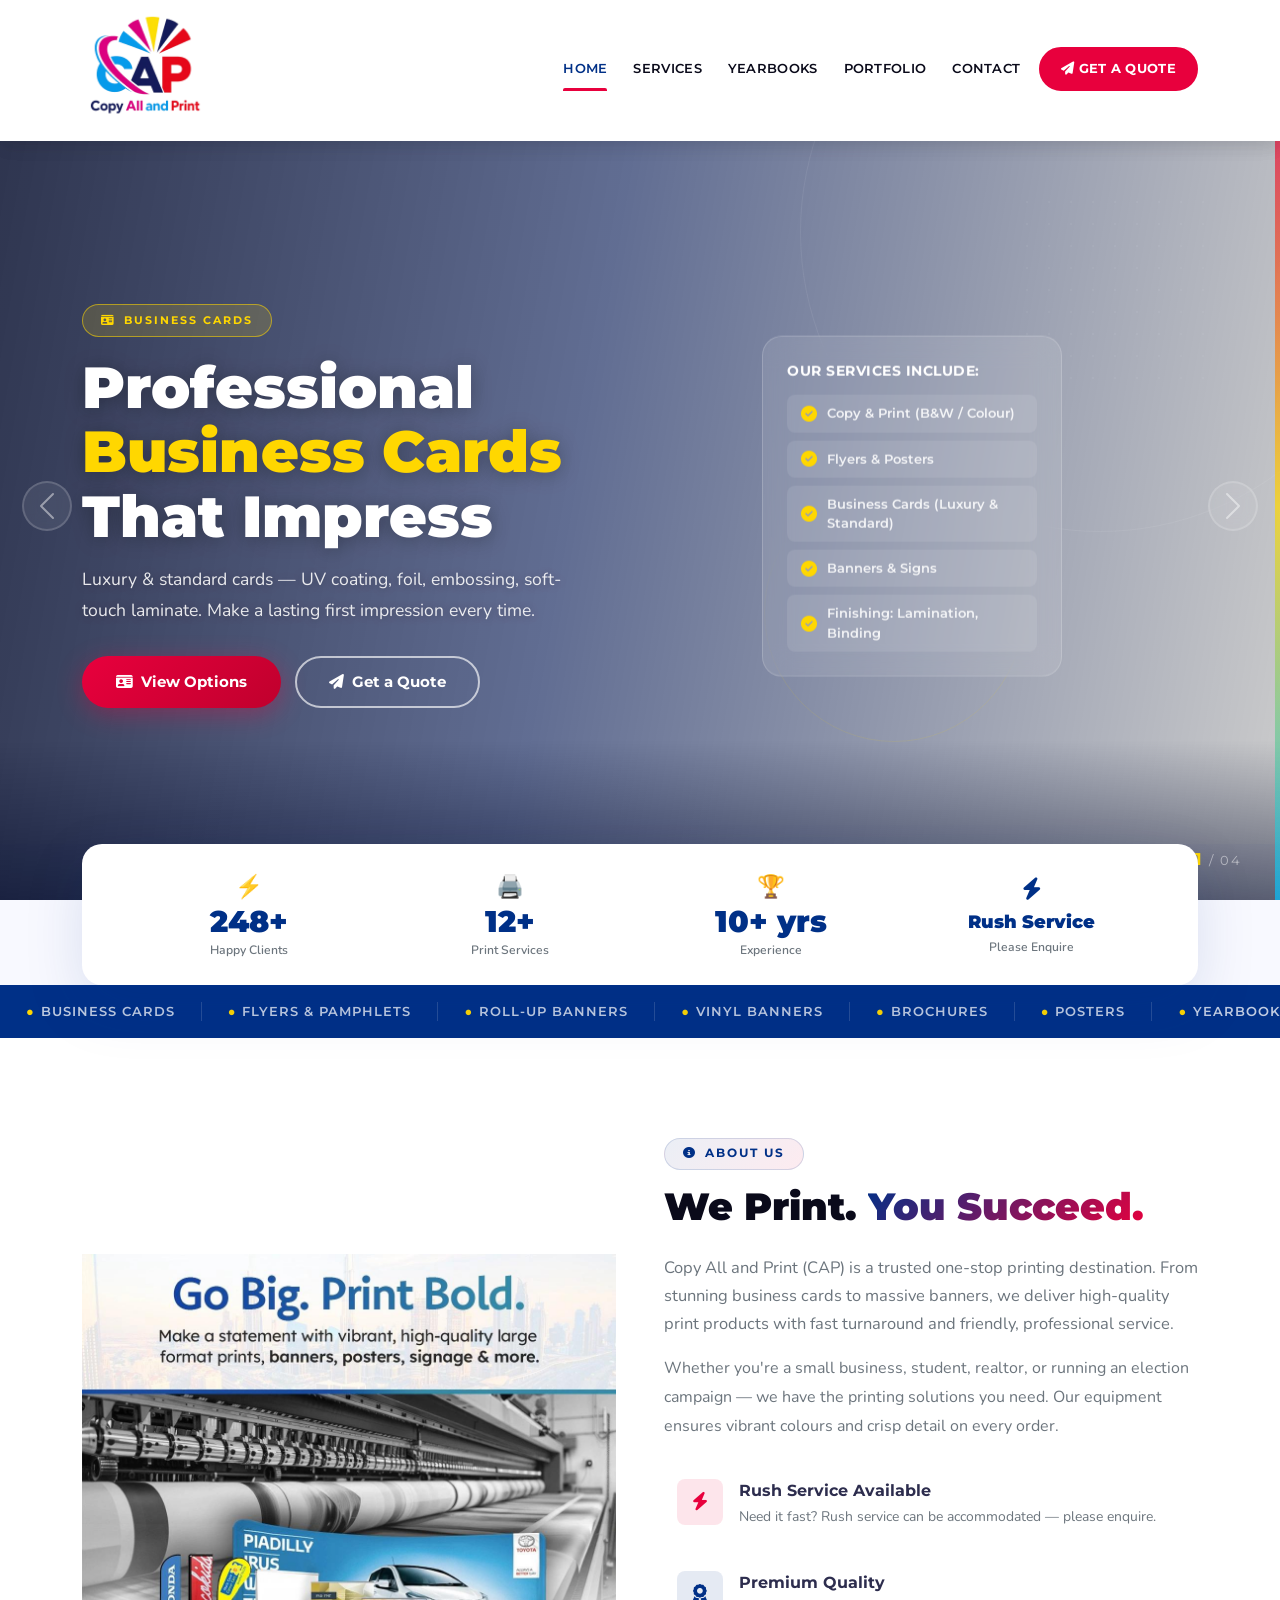
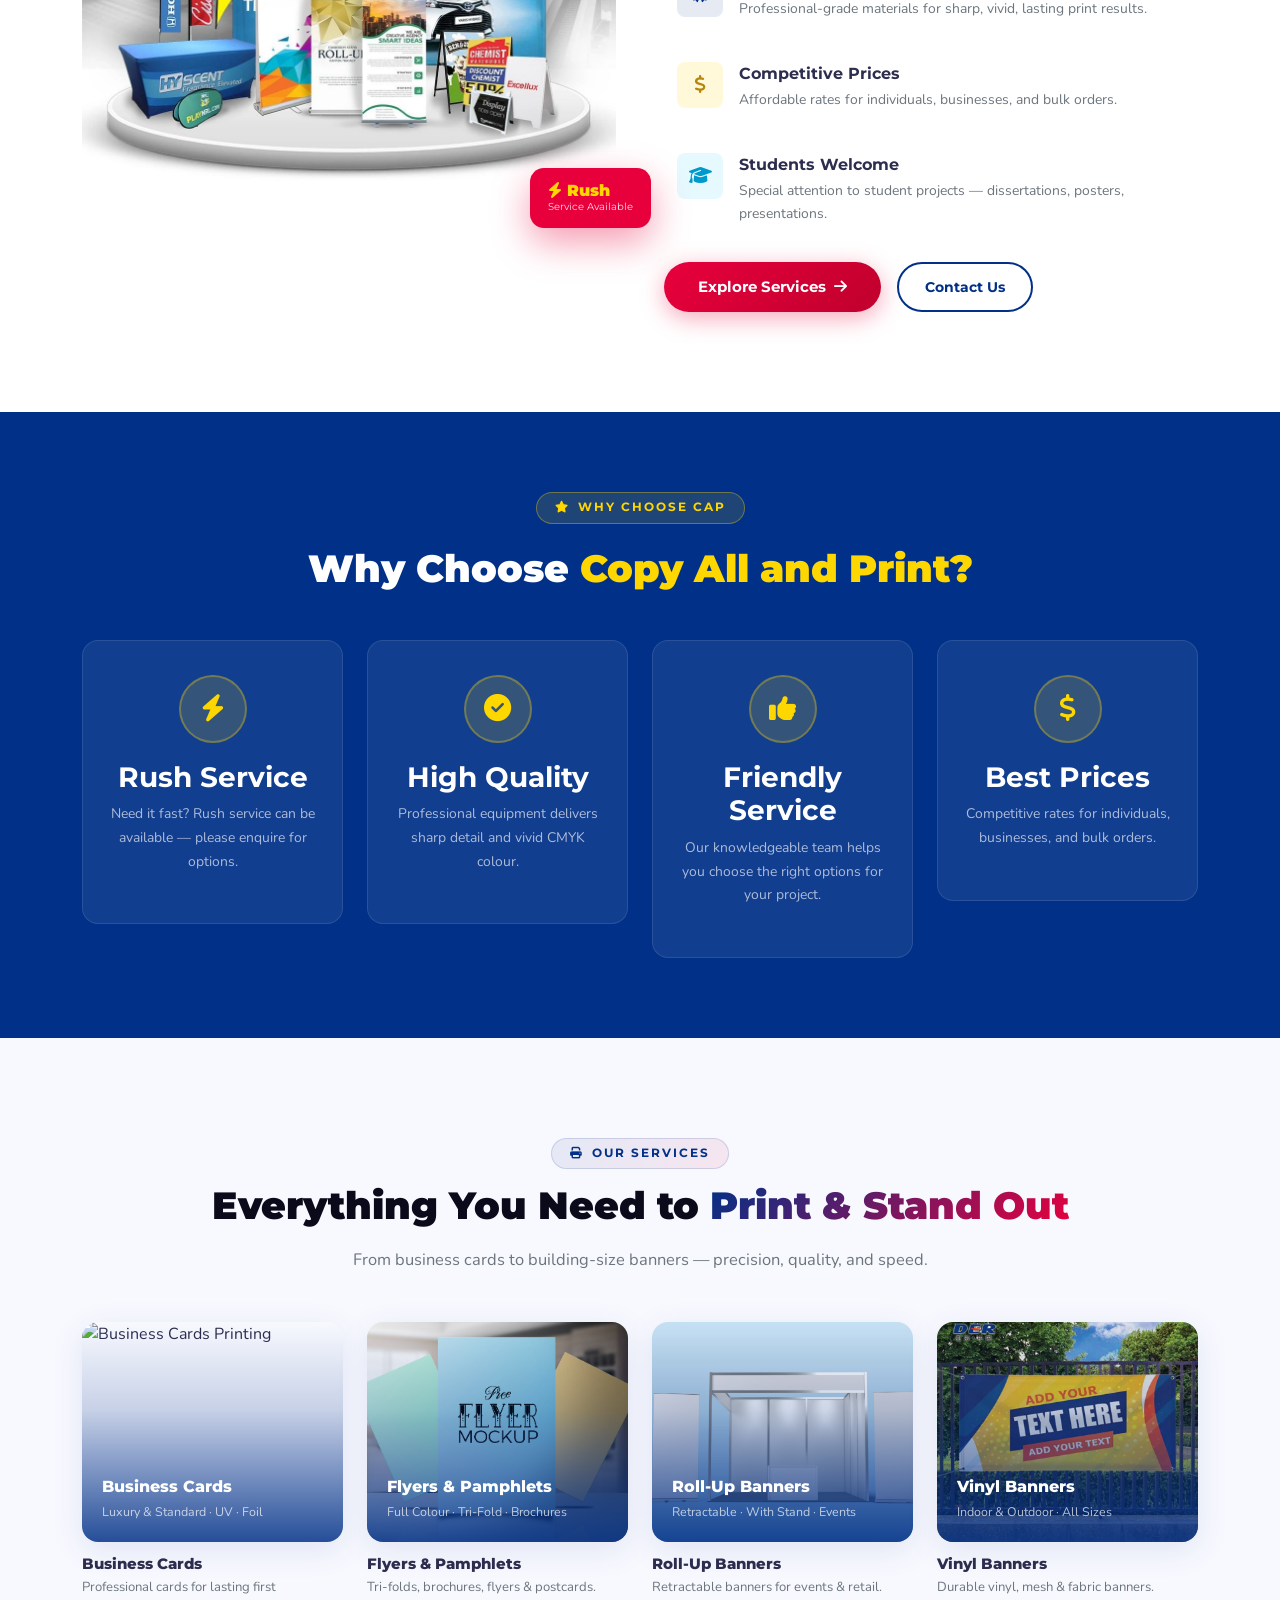
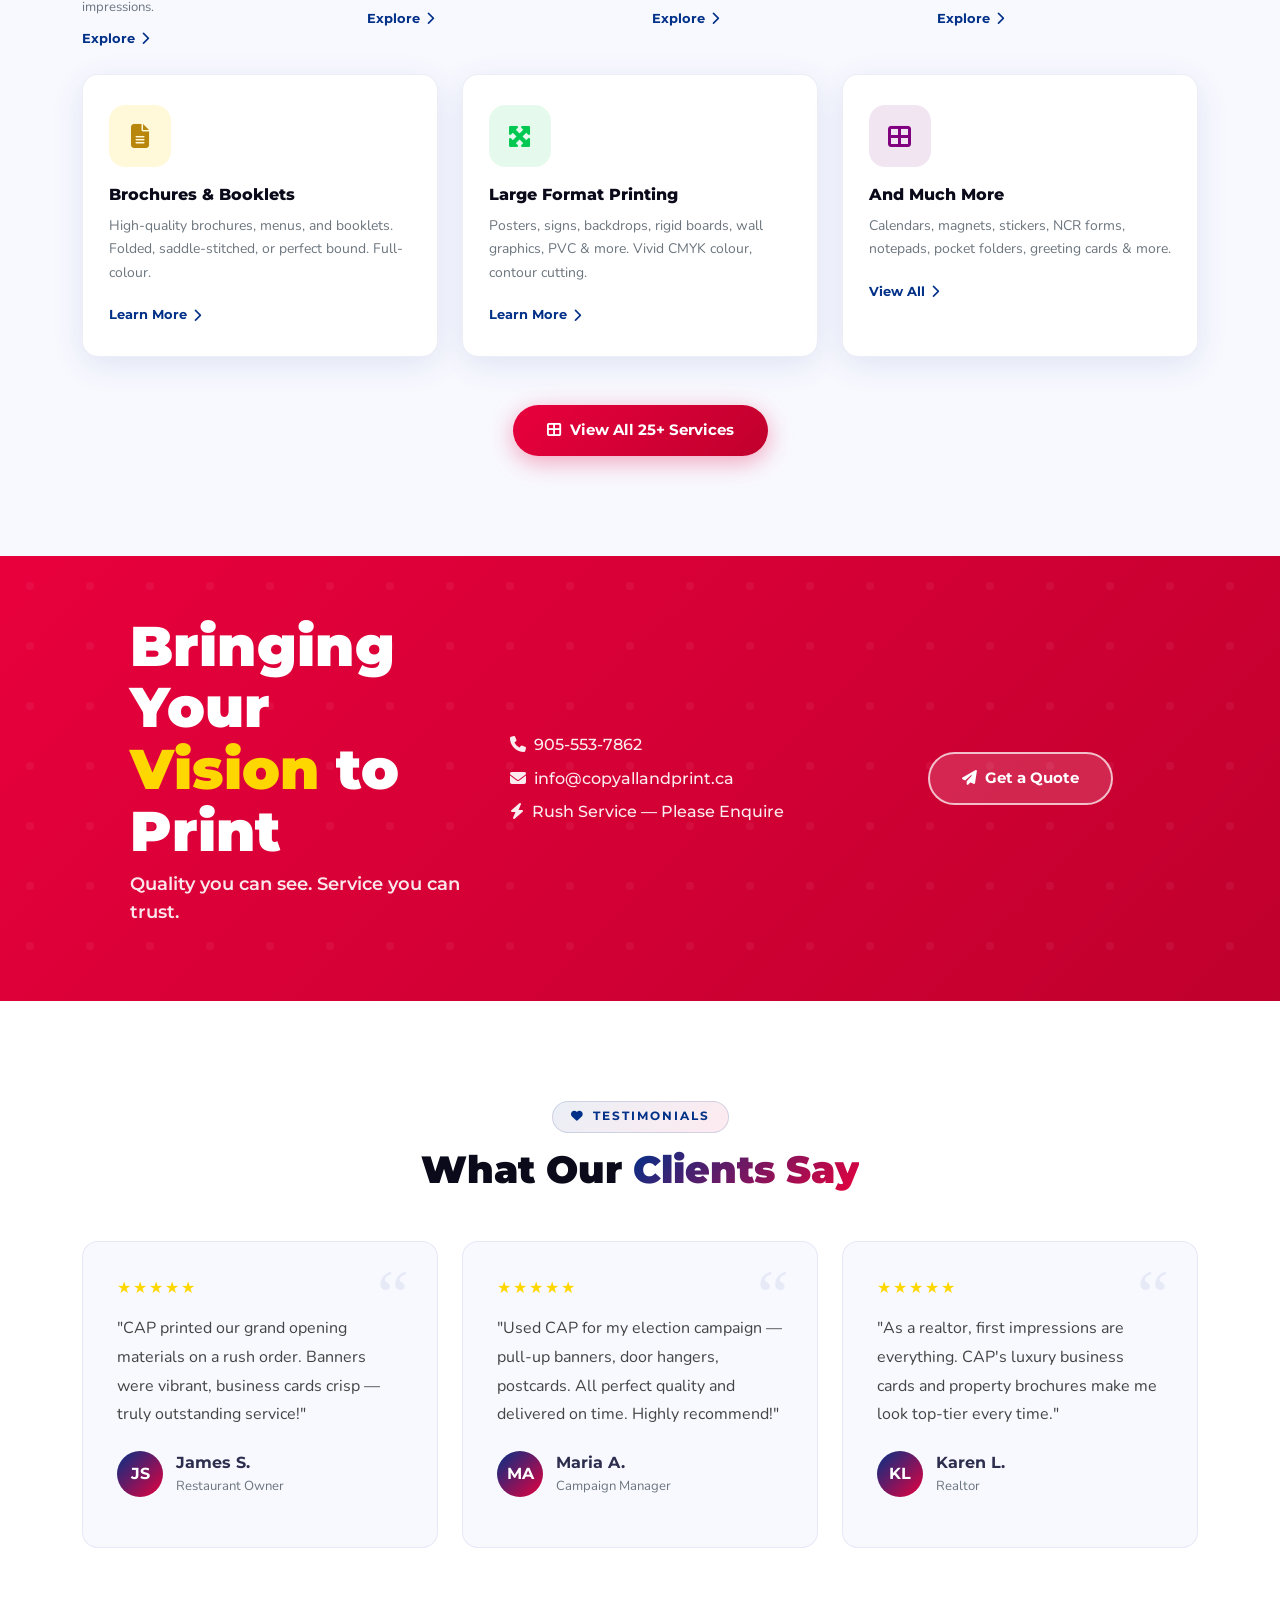
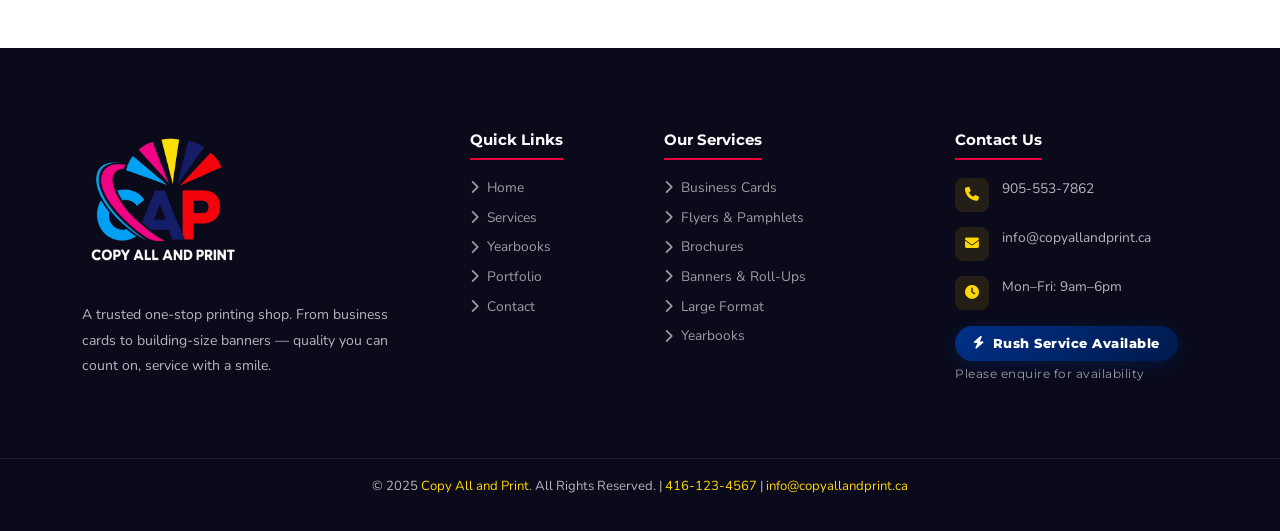
==== commit 4754cc9e: "Update index.html" ====
--- a/index.html
+++ b/index.html
@@ -61,19 +61,7 @@
     <div class="collapse navbar-collapse" id="navbarNav">
       <ul class="navbar-nav ms-auto align-items-lg-center">
         <li class="nav-item"><a class="nav-link active" href="index.html">Home</a></li>
-        <li class="nav-item dropdown">
-          <a class="nav-link dropdown-toggle" href="services.html" id="sDD" role="button" data-bs-toggle="dropdown">Services</a>
-          <ul class="dropdown-menu" aria-labelledby="sDD">
-            <li><a class="dropdown-item" href="services.html#business-cards">💼 Business Cards</a></li>
-            <li><a class="dropdown-item" href="services.html#flyers">📢 Flyers &amp; Pamphlets</a></li>
-            <li><a class="dropdown-item" href="services.html#brochures">📄 Brochures &amp; Booklets</a></li>
-            <li><a class="dropdown-item" href="services.html#banners">🎌 Banners &amp; Roll-Ups</a></li>
-            <li><a class="dropdown-item" href="services.html#large-format">🖨️ Large Format Printing</a></li>
-            <li><a class="dropdown-item" href="services.html#stationery">✉️ Stationery &amp; More</a></li>
-            <li><hr class="dropdown-divider"></li>
-            <li><a class="dropdown-item" href="services.html" style="color:var(--primary);font-weight:700;">View All Services →</a></li>
-          </ul>
-        </li>
+        <li class="nav-item"><a class="nav-link" href="services.html">Services</a></li>
         <li class="nav-item"><a class="nav-link" href="yearbook.html">Yearbooks</a></li>
         <li class="nav-item"><a class="nav-link" href="portfolio.html">Portfolio</a></li>
         <li class="nav-item"><a class="nav-link" href="contact.html">Contact</a></li>
--- a/css/style.css
+++ b/css/style.css
@@ -413,7 +413,10 @@
 .animate-on-scroll{opacity:0;transform:translateY(38px);transition:opacity .7s ease,transform .7s ease;}
 .animate-on-scroll.animated{opacity:1;transform:translateY(0);}
 .animate-delay-1{transition-delay:.1s;}.animate-delay-2{transition-delay:.2s;}.animate-delay-3{transition-delay:.3s;}
-
+  .mobileview{
+
+    display: none;
+  }
 /* RESPONSIVE */
 @media(max-width:991px){
   .navbar-brand img{width:70px;height:70px;}
@@ -436,6 +439,14 @@
   .rushabout{
     display: none!important;
   }
+  .mobileview{
+
+    display: block;
+  }
+    .deskstopview{
+
+    display: none;
+  }
 }
 @media(max-width:576px){
   .navbar-brand img{        
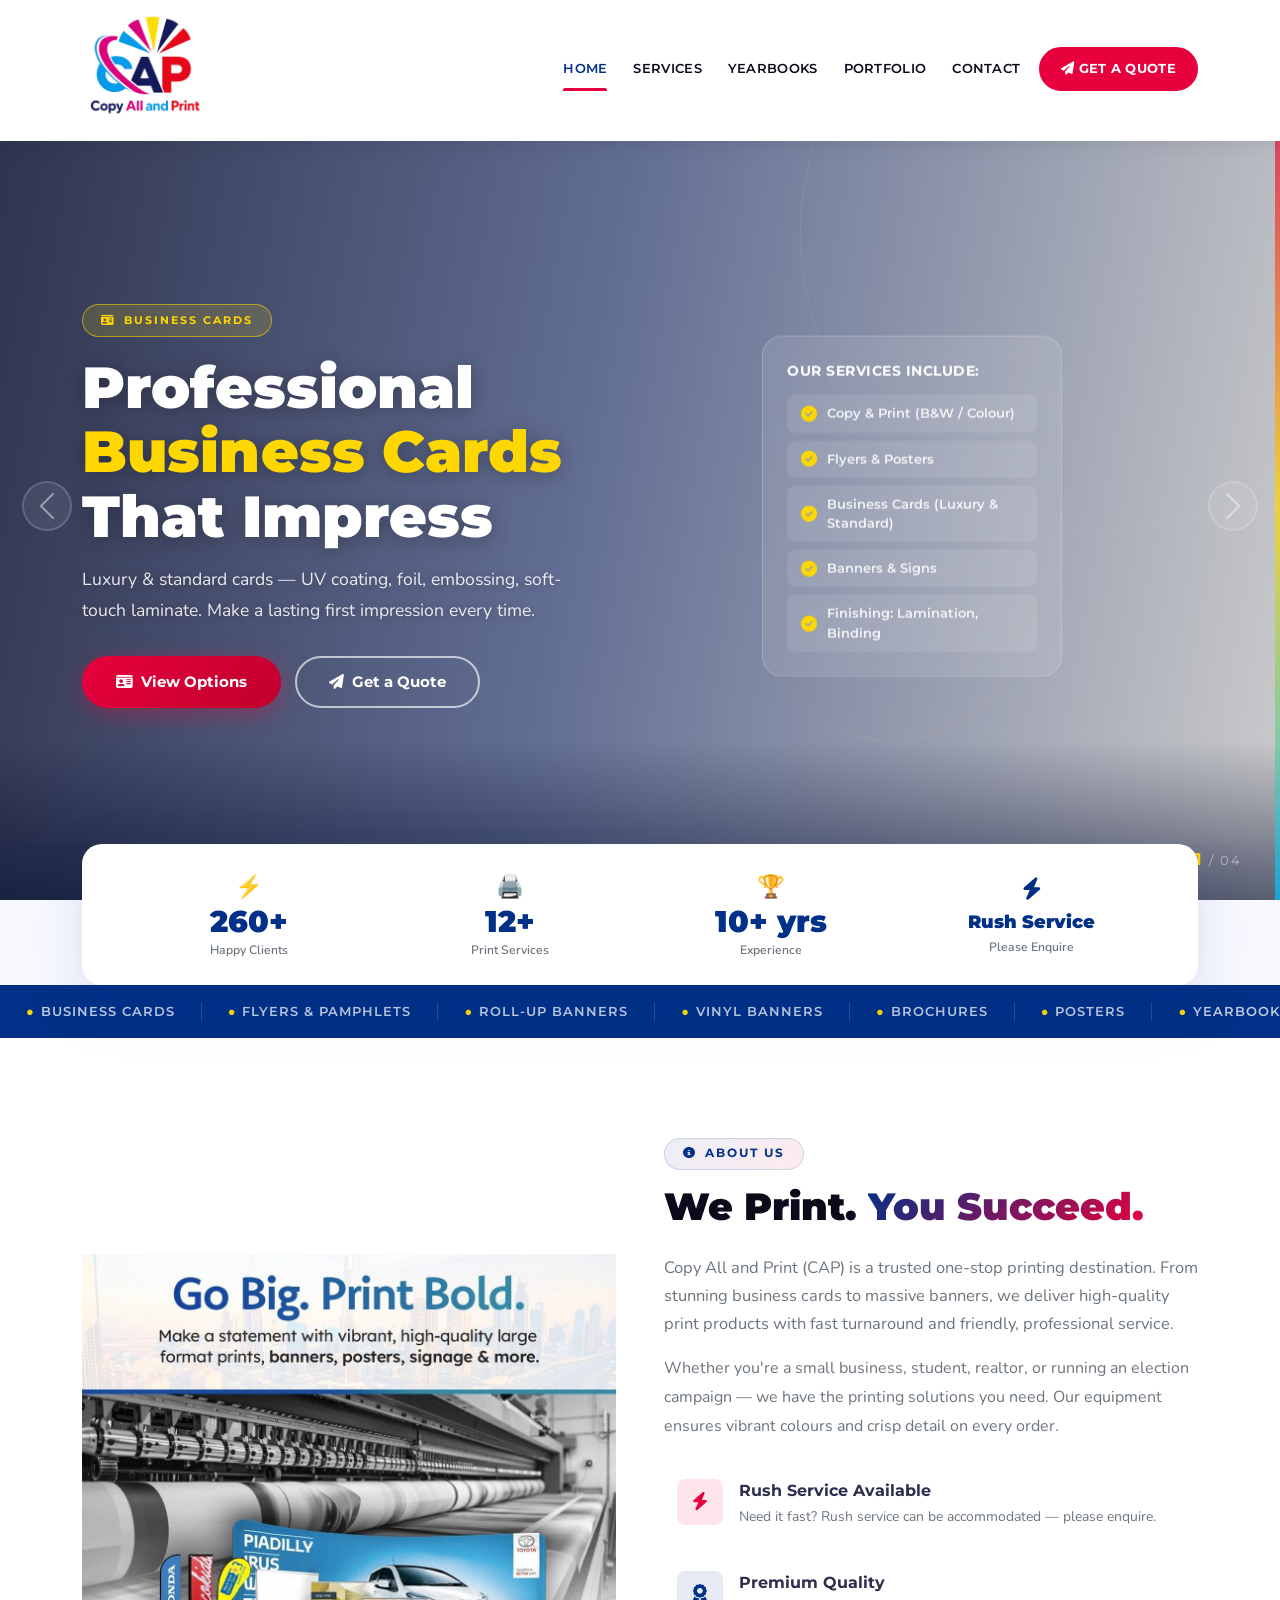
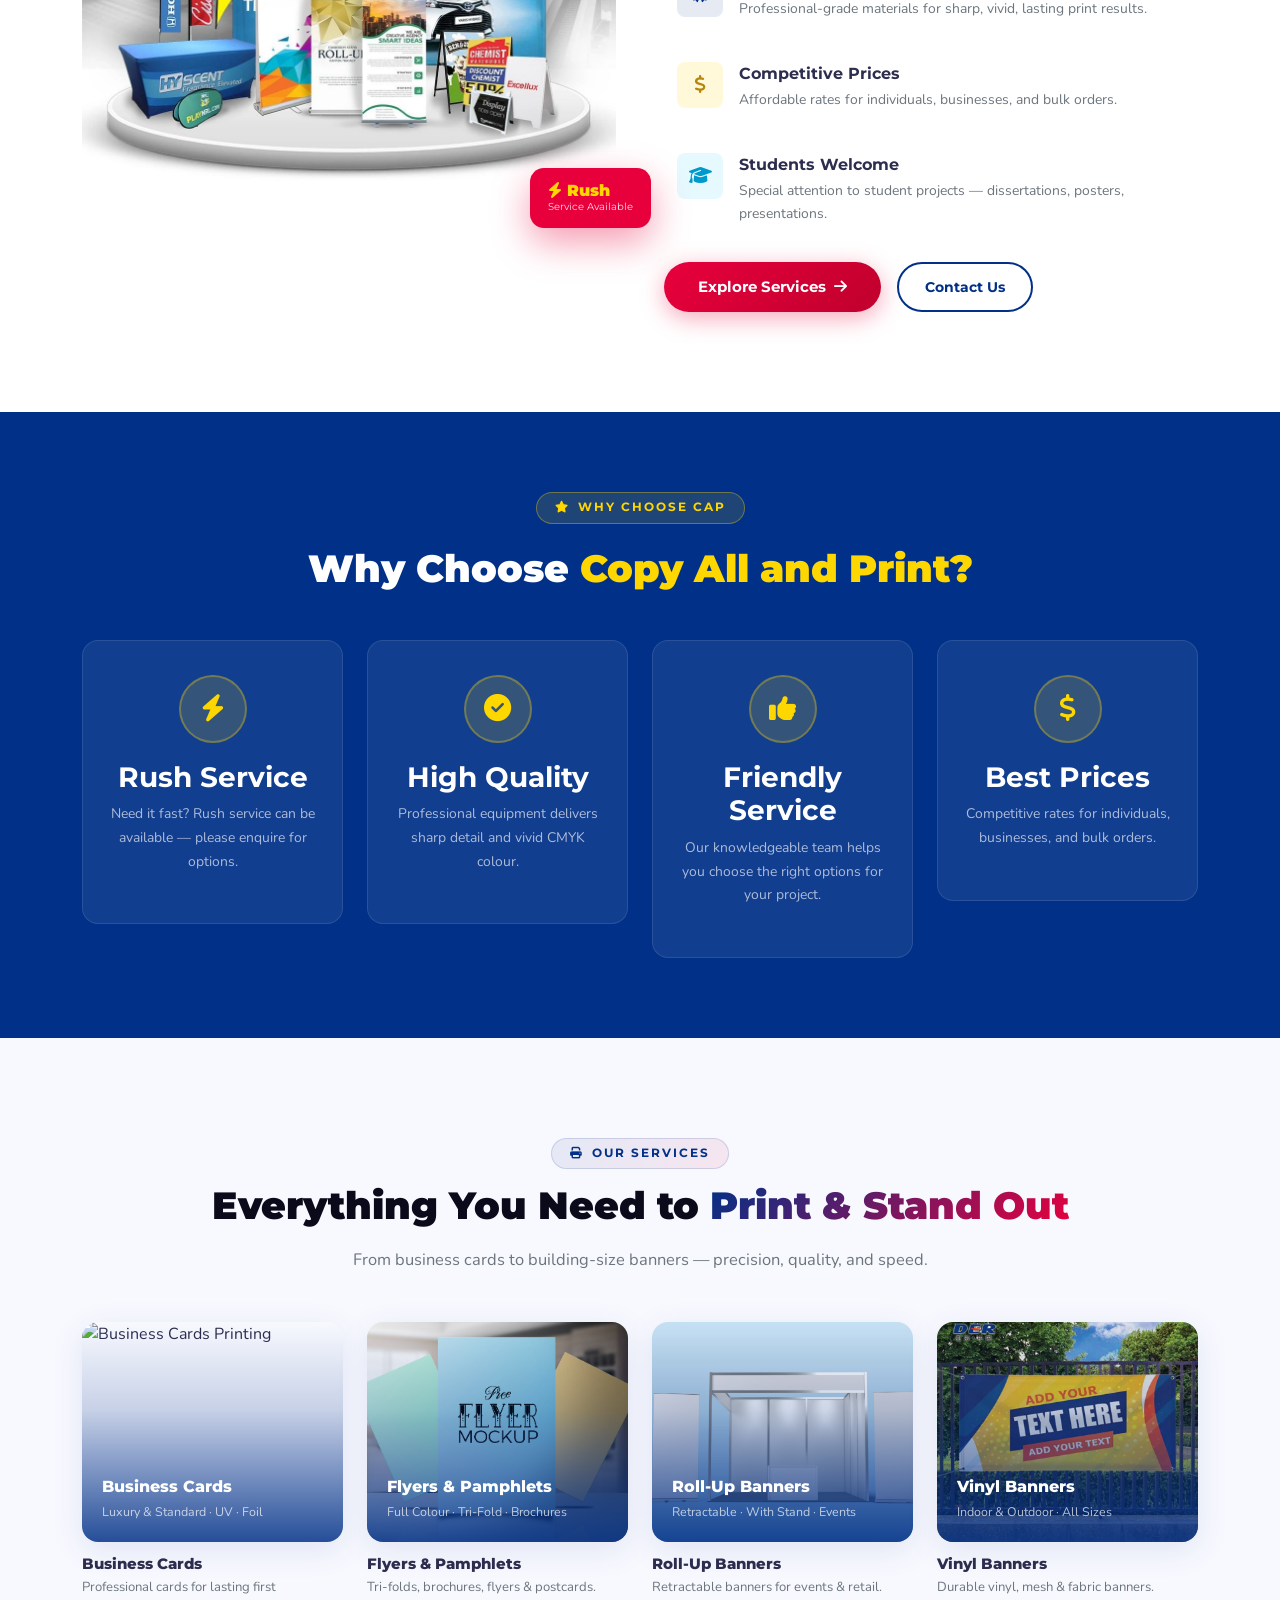
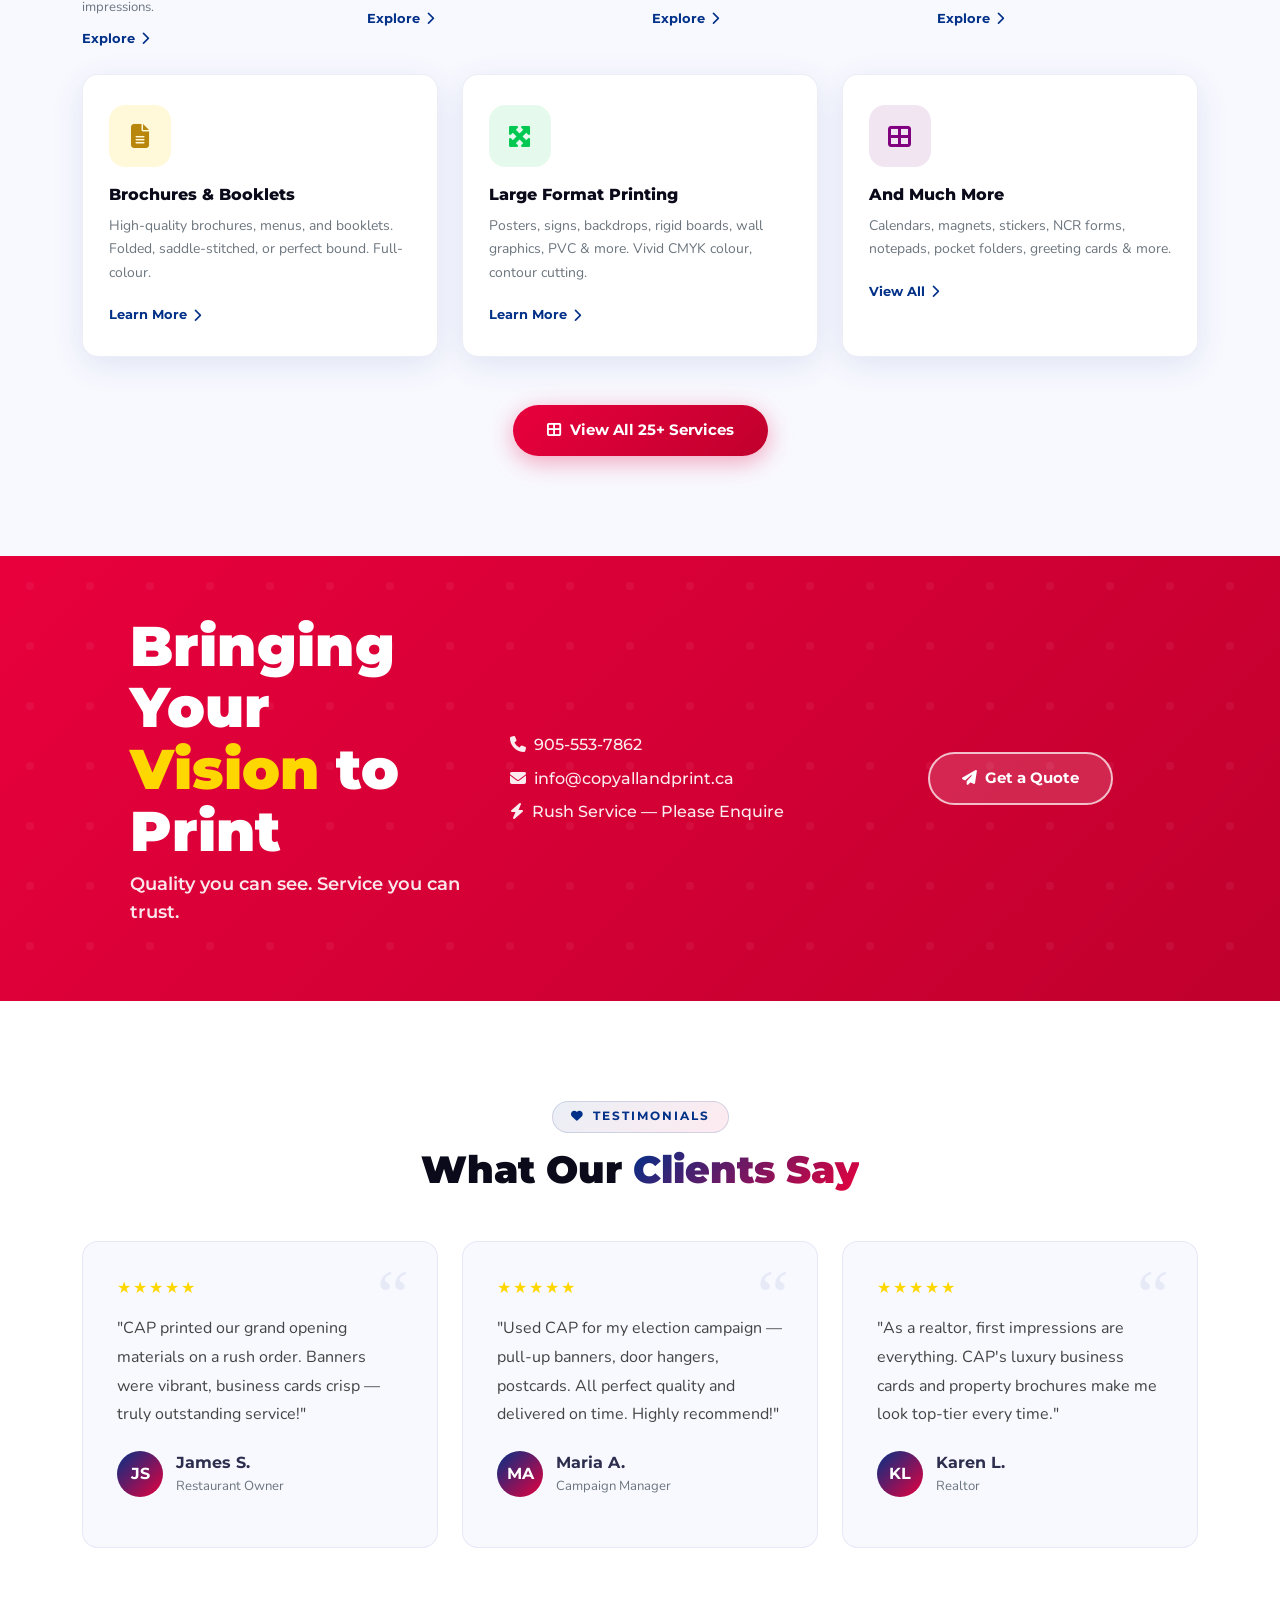
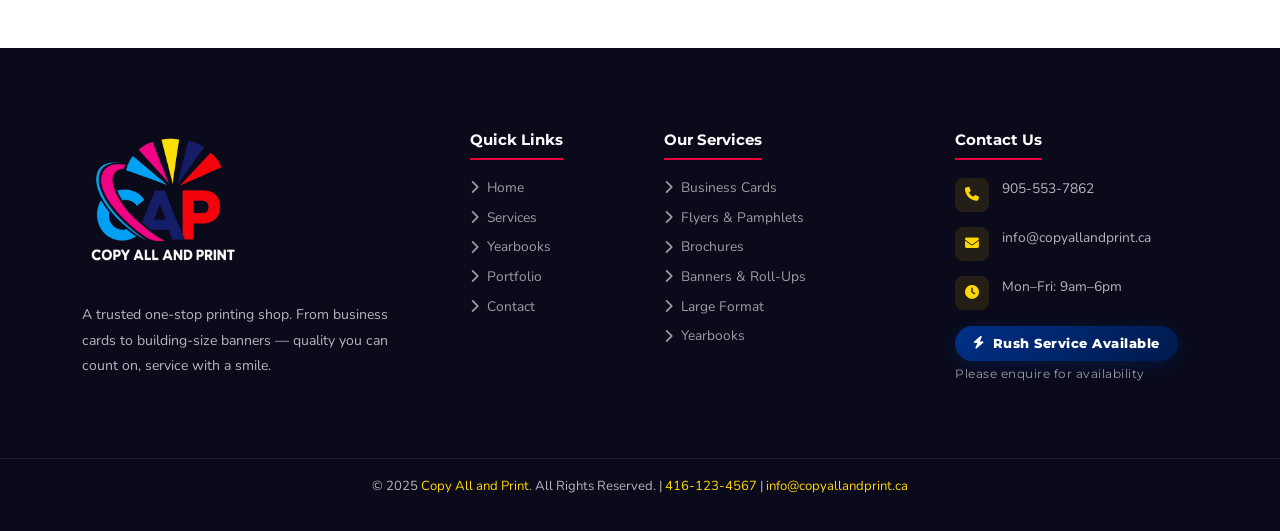
==== commit 91ccb44d: "Update index.html" ====
--- a/index.html
+++ b/index.html
@@ -20,7 +20,7 @@
   </div></div>
 
 <!-- NAVBAR -->
-<nav class="navbar navbar-expand-lg fixed-top" class="deskstopview">
+<nav class="navbar navbar-expand-lg fixed-top deskstopview">
   <div class="container">
     <a class="navbar-brand" href="index.html">
       <img src="images/logo.png" alt="Copy All and Print Logo" onerror="this.src='images/logo.png'" width="100%!important">
@@ -52,7 +52,7 @@
 </nav>
 
 
-  <nav class="navbar navbar-expand-lg fixed-top" class="mobileview">
+  <nav class="navbar navbar-expand-lg fixed-top mobileview">
   <div class="container">
     <a class="navbar-brand" href="index.html">
       <img src="images/logo.png" alt="Copy All and Print Logo" onerror="this.src='images/logo.png'" width="100%!important">
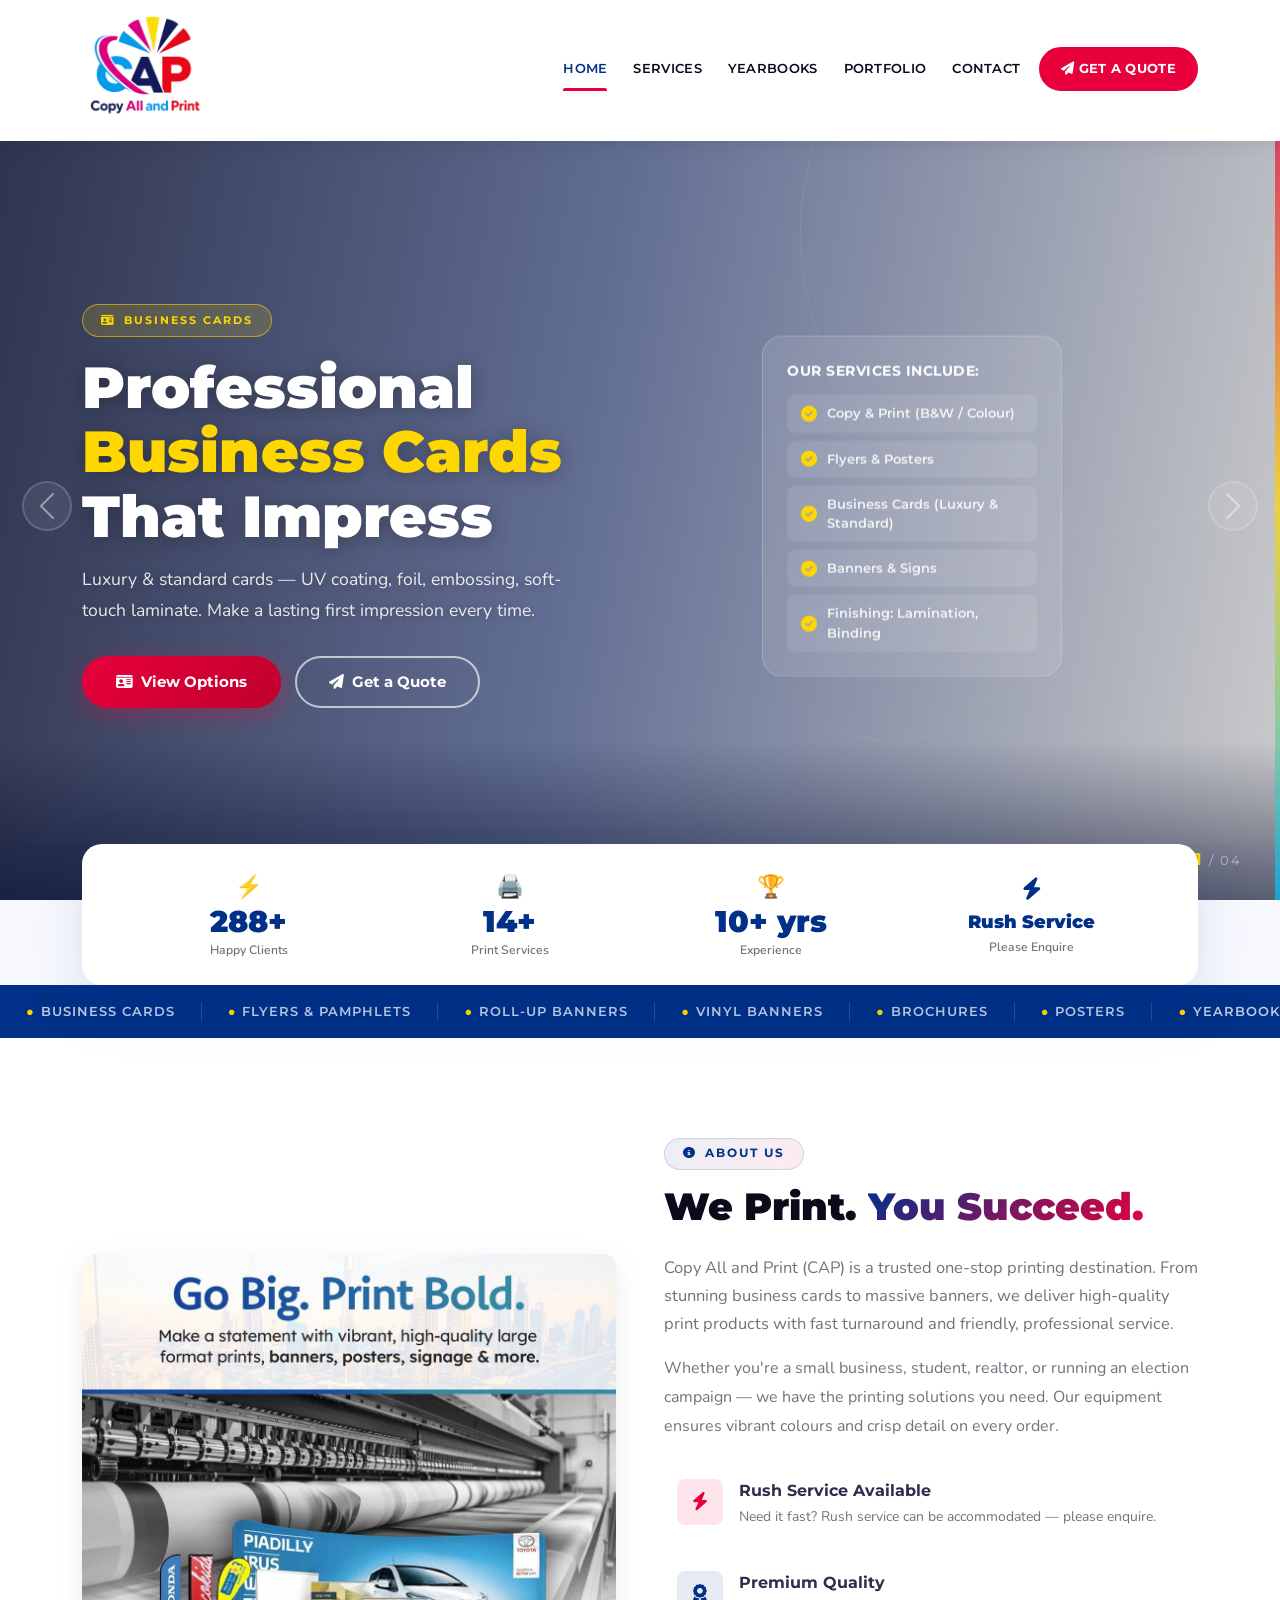
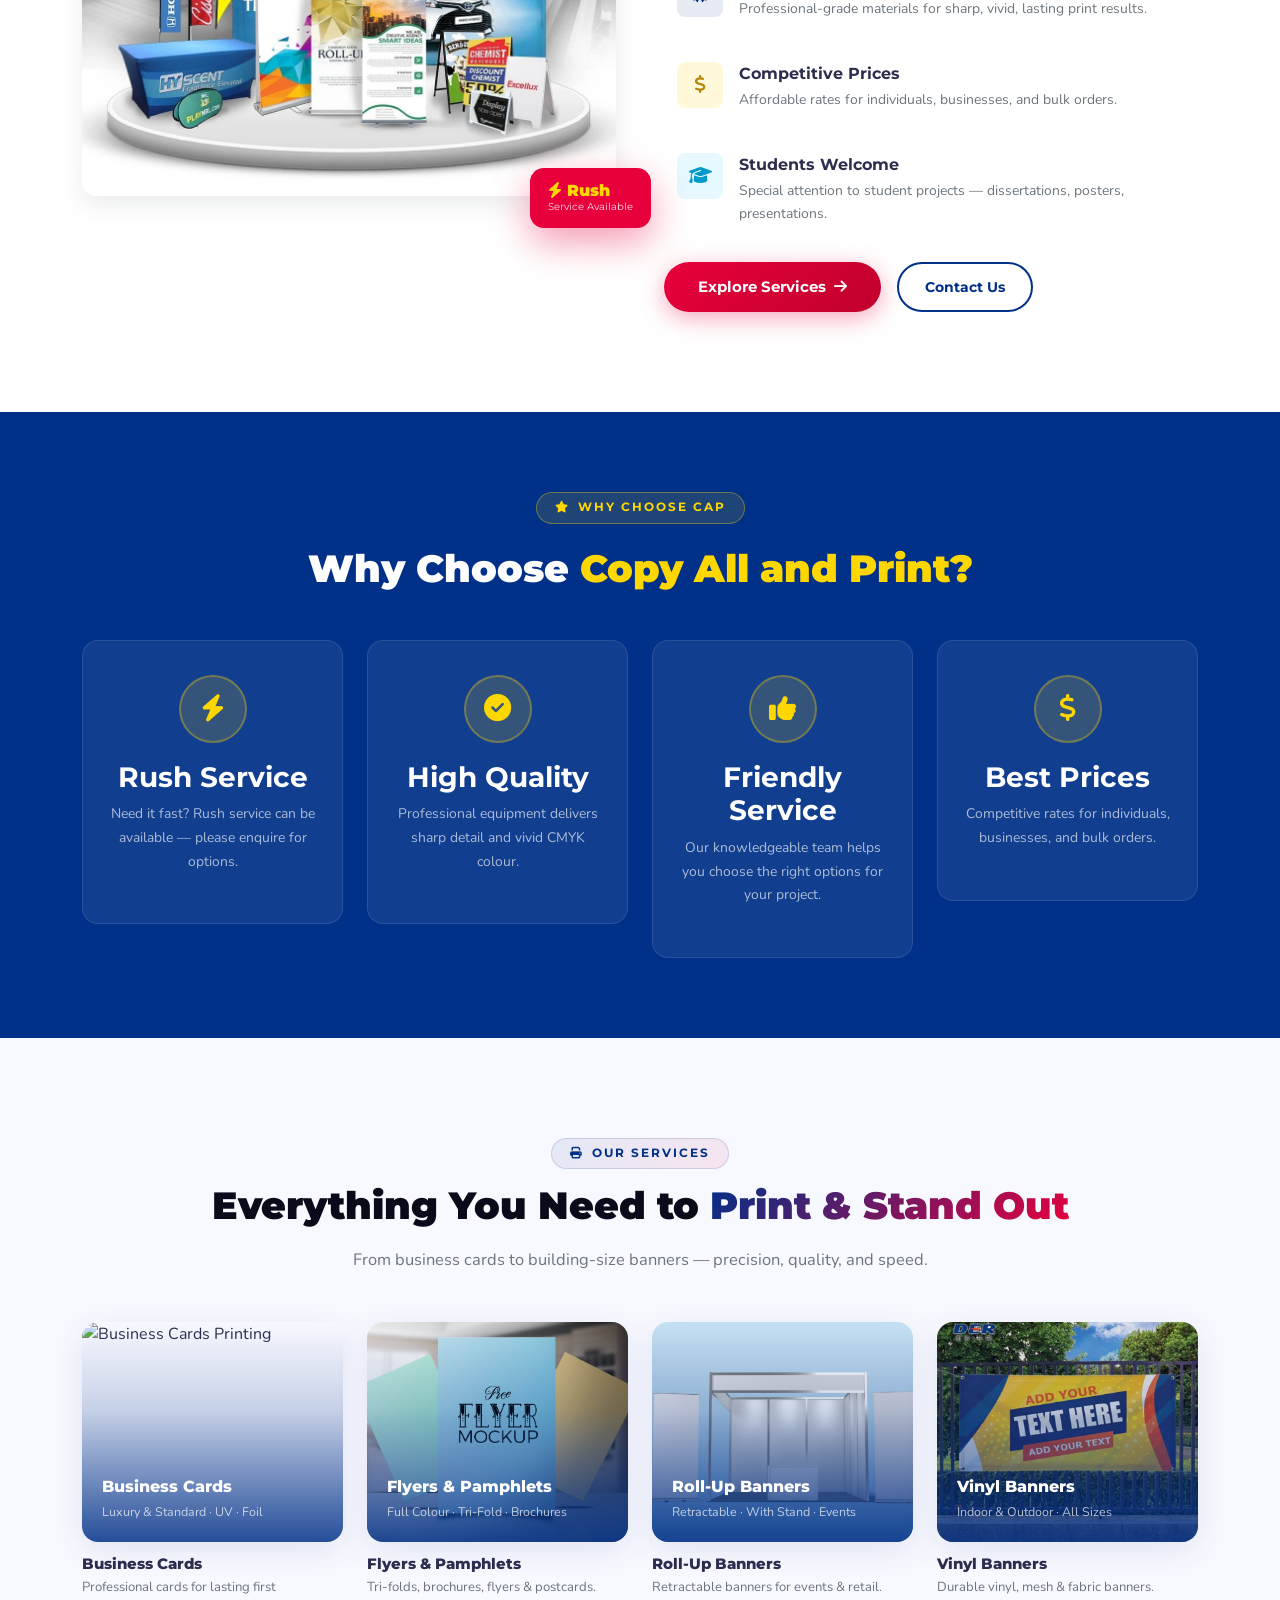
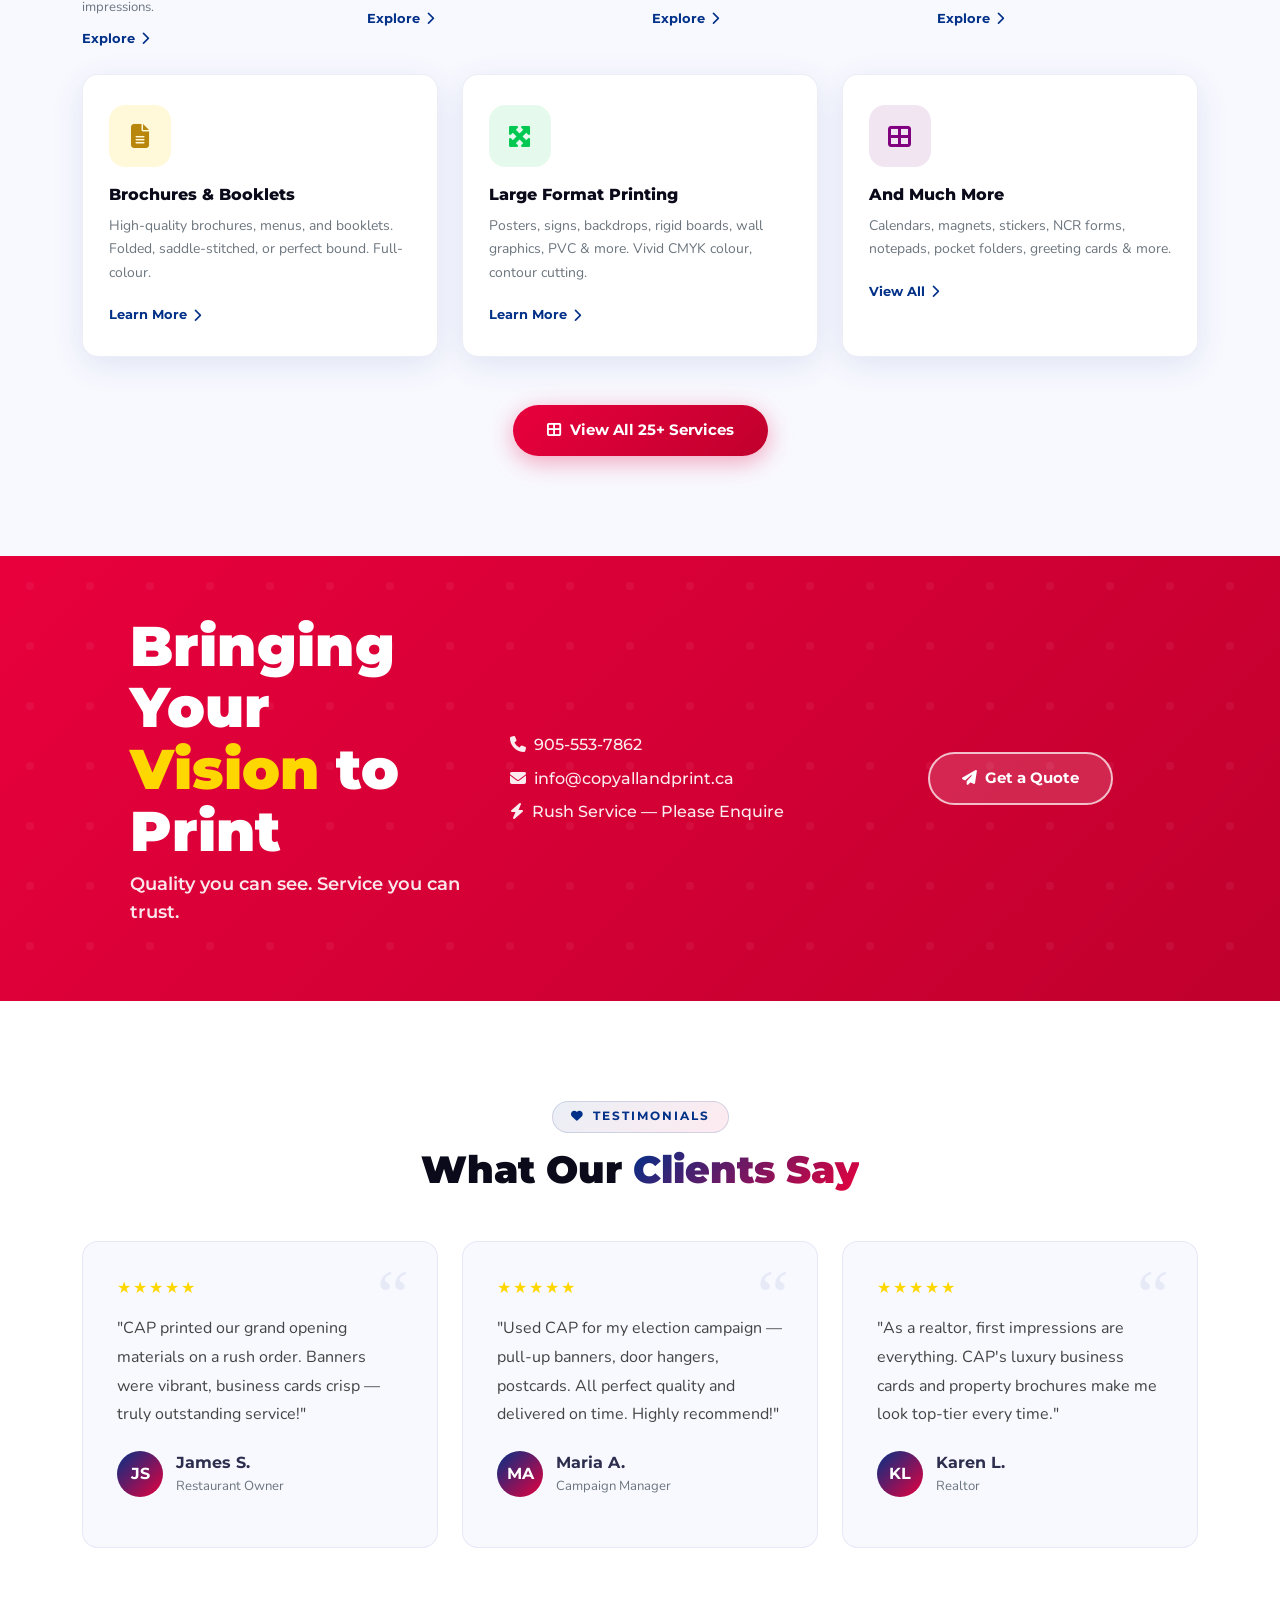
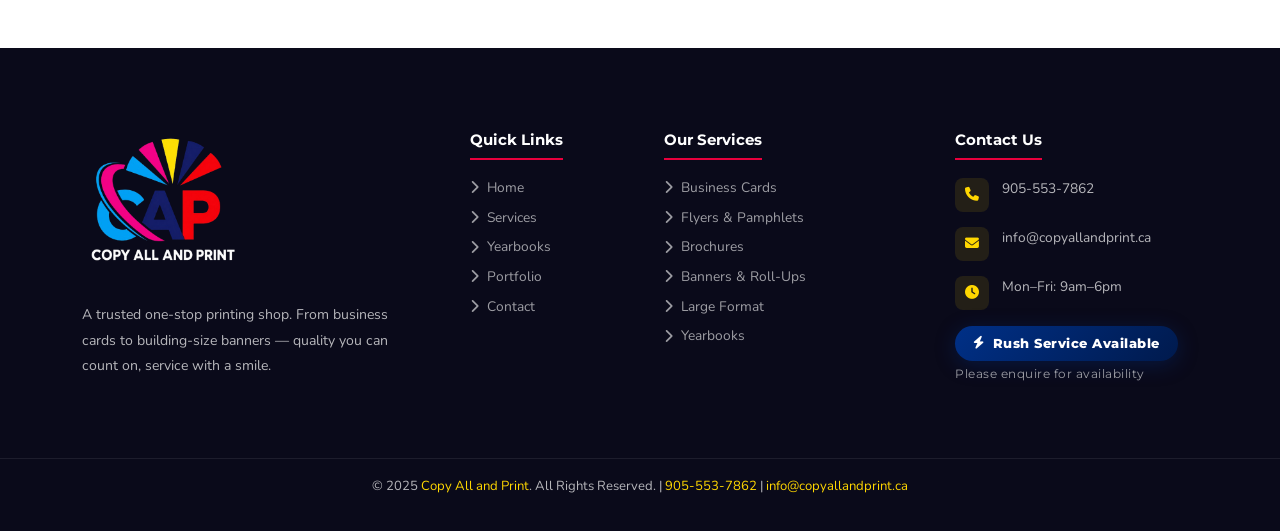
==== commit c51e7879: "Update index.html" ====
--- a/index.html
+++ b/index.html
@@ -1,456 +1,457 @@
-<!DOCTYPE html>
-<html lang="en">
-<head>
-  <meta charset="UTF-8"/><meta name="viewport" content="width=device-width, initial-scale=1.0"/>
-  <meta name="description" content="Copy All and Print (CAP) — Professional printing shop. Business cards, flyers, pamphlets, roll-up banners, large format printing & more. Quality printing, fast service."/>
-  <title>Copy All and Print | Quality Printing. Fast Service.</title>
-  <link rel="icon" type="image/x-icon" href="images/favicon.png">
-  <link rel="preconnect" href="https://fonts.googleapis.com"/>
-  <link href="https://fonts.googleapis.com/css2?family=Montserrat:wght@400;500;600;700;800;900&family=Nunito:wght@400;600;700&display=swap" rel="stylesheet"/>
-  <link href="https://cdn.jsdelivr.net/npm/bootstrap@5.3.2/dist/css/bootstrap.min.css" rel="stylesheet"/>
-  <link href="https://cdnjs.cloudflare.com/ajax/libs/font-awesome/6.5.0/css/all.min.css" rel="stylesheet"/>
-
-
-  <link href="css/style.css" rel="stylesheet"/>
-</head>
-<body>
-  <div id="preloader"><div class="preloader-logo">
-    <img src="images/logo.png" alt="" style="border-radius:14px;object-fit:contain;width:400px;">
-    <!-- <div style="color:rgba(255,255,255,.6);font-family:'Montserrat',sans-serif;font-size:.7rem;letter-spacing:3px;text-transform:uppercase;margin-top:10px;text-align:center;">Loading...</div> -->
+  <!DOCTYPE html>
+  <html lang="en">
+  <head>
+    <meta charset="UTF-8"/><meta name="viewport" content="width=device-width, initial-scale=1.0"/>
+    <meta name="description" content="Copy All and Print (CAP) — Professional printing shop. Business cards, flyers, pamphlets, roll-up banners, large format printing & more. Quality printing, fast service."/>
+    <title>Copy All and Print | Quality Printing. Fast Service.</title>
+    <link rel="icon" type="image/x-icon" href="images/favicon.png">
+    <link rel="preconnect" href="https://fonts.googleapis.com"/>
+    <link href="https://fonts.googleapis.com/css2?family=Montserrat:wght@400;500;600;700;800;900&family=Nunito:wght@400;600;700&display=swap" rel="stylesheet"/>
+    <link href="https://cdn.jsdelivr.net/npm/bootstrap@5.3.2/dist/css/bootstrap.min.css" rel="stylesheet"/>
+    <link href="https://cdnjs.cloudflare.com/ajax/libs/font-awesome/6.5.0/css/all.min.css" rel="stylesheet"/>
+
+
+    <link href="css/style.css" rel="stylesheet"/>
+  </head>
+  <body>
+    <div id="preloader"><div class="preloader-logo">
+      <img src="images/logo.png" alt="" style="border-radius:14px;object-fit:contain;width:400px;">
+      <!-- <div style="color:rgba(255,255,255,.6);font-family:'Montserrat',sans-serif;font-size:.7rem;letter-spacing:3px;text-transform:uppercase;margin-top:10px;text-align:center;">Loading...</div> -->
+    </div></div>
+
+  <!-- NAVBAR -->
+  <nav class="navbar navbar-expand-lg fixed-top deskstopview">
+    <div class="container">
+      <a class="navbar-brand" href="index.html">
+        <img src="images/logo.png" alt="Copy All and Print Logo" onerror="this.src='images/logo.png'" width="100%!important">
+      </a>
+      <button class="navbar-toggler" type="button" data-bs-toggle="collapse" data-bs-target="#navbarNav"><span class="navbar-toggler-icon"></span></button>
+      <div class="collapse navbar-collapse" id="navbarNav">
+        <ul class="navbar-nav ms-auto align-items-lg-center">
+          <li class="nav-item"><a class="nav-link active" href="index.html">Home</a></li>
+          <li class="nav-item dropdown">
+            <a class="nav-link dropdown-toggle" href="services.html" id="sDD" role="button" data-bs-toggle="dropdown">Services</a>
+            <ul class="dropdown-menu" aria-labelledby="sDD">
+              <li><a class="dropdown-item" href="services.html#business-cards">💼 Business Cards</a></li>
+              <li><a class="dropdown-item" href="services.html#flyers">📢 Flyers &amp; Pamphlets</a></li>
+              <li><a class="dropdown-item" href="services.html#brochures">📄 Brochures &amp; Booklets</a></li>
+              <li><a class="dropdown-item" href="services.html#banners">🎌 Banners &amp; Roll-Ups</a></li>
+              <li><a class="dropdown-item" href="services.html#large-format">🖨️ Large Format Printing</a></li>
+              <li><a class="dropdown-item" href="services.html#stationery">✉️ Stationery &amp; More</a></li>
+              <li><hr class="dropdown-divider"></li>
+              <li><a class="dropdown-item" href="services.html" style="color:var(--primary);font-weight:700;">View All Services →</a></li>
+            </ul>
+          </li>
+          <li class="nav-item"><a class="nav-link" href="yearbook.html">Yearbooks</a></li>
+          <li class="nav-item"><a class="nav-link" href="portfolio.html">Portfolio</a></li>
+          <li class="nav-item"><a class="nav-link" href="contact.html">Contact</a></li>
+          <li class="nav-item"><a class="nav-link btn-nav-cta" href="contact.html"><i class="fas fa-paper-plane me-1"></i> Get a Quote</a></li>
+        </ul>
+      </div>
+    </div>
+  </nav>
+
+
+    <nav class="navbar navbar-expand-lg fixed-top mobileview">
+    <div class="container">
+      <a class="navbar-brand" href="index.html">
+        <img src="images/logo.png" alt="Copy All and Print Logo" onerror="this.src='images/logo.png'" width="100%!important">
+      </a>
+      <button class="navbar-toggler" type="button" data-bs-toggle="collapse" data-bs-target="#navbarNav"><span class="navbar-toggler-icon"></span></button>
+      <div class="collapse navbar-collapse" id="navbarNav">
+        <ul class="navbar-nav ms-auto align-items-lg-center">
+          <li class="nav-item"><a class="nav-link active" href="index.html">Home</a></li>
+          <li class="nav-item"><a class="nav-link" href="services.html">Services</a></li>
+          <li class="nav-item"><a class="nav-link" href="yearbook.html">Yearbooks</a></li>
+          <li class="nav-item"><a class="nav-link" href="portfolio.html">Portfolio</a></li>
+          <li class="nav-item"><a class="nav-link" href="contact.html">Contact</a></li>
+          <li class="nav-item"><a class="nav-link btn-nav-cta" href="contact.html"><i class="fas fa-paper-plane me-1"></i> Get a Quote</a></li>
+        </ul>
+      </div>
+    </div>
+  </nav>
+
+  <!-- HERO CAROUSEL -->
+  <div id="heroCarousel" class="carousel slide carousel-fade" data-bs-ride="carousel" data-bs-interval="5500">
+    <div class="carousel-indicators">
+      <button type="button" data-bs-target="#heroCarousel" data-bs-slide-to="0" class="active"></button>
+      <button type="button" data-bs-target="#heroCarousel" data-bs-slide-to="1"></button>
+      <button type="button" data-bs-target="#heroCarousel" data-bs-slide-to="2"></button>
+      <button type="button" data-bs-target="#heroCarousel" data-bs-slide-to="3"></button>
+    </div>
+    <div class="carousel-inner">
+
+          <!-- SLIDE 1: Business Cards -->
+      <div class="carousel-item active">
+        <div class="slide-bg slide-bg-1"></div><div class="slide-overlay"></div>
+        <div class="slide-shapes" aria-hidden="true">
+          <div class="shape-circle" style="width:600px;height:600px;top:-180px;right:-120px;"></div>
+          <div class="shape-ring" style="width:260px;height:260px;bottom:20%;right:20%;"></div>
+          <div class="shape-dot-grid"></div><div class="color-bar"></div>
+        </div>
+        <div class="carousel-caption-custom">
+          <div class="container"><div class="row"><div class="col-lg-7 col-xl-6">
+            <div class="slide-badge"><i class="fas fa-id-card"></i> Business Cards</div>
+            <h1 class="slide-title">Professional<br><span class="accent-yellow">Business Cards</span><br>That Impress</h1>
+            <p class="slide-desc">Luxury &amp; standard cards — UV coating, foil, embossing, soft-touch laminate. Make a lasting first impression every time.</p>
+            <div class="slide-actions">
+              <a href="services.html#business-cards" class="btn-primary-cap"><i class="fas fa-id-card"></i> View Options</a>
+              <a href="contact.html" class="btn-secondary-cap"><i class="fas fa-paper-plane"></i> Get a Quote</a>
+            </div>
+          </div></div></div>
+        </div>
+        <!-- Floating card mockup -->
+        <div class="slide-visual d-none d-xl-block" aria-hidden="true">
+          <div style="width:300px;background:rgba(255,255,255,0.1);backdrop-filter:blur(14px);border:1px solid rgba(255,255,255,0.18);border-radius:20px;padding:24px;">
+            <div style="font-family:'Montserrat',sans-serif;font-weight:700;color:white;font-size:0.85rem;margin-bottom:14px;letter-spacing:0.5px;">OUR SERVICES INCLUDE:</div>
+            <div style="display:flex;flex-direction:column;gap:8px;">
+              <div style="background:rgba(255,255,255,0.09);border-radius:8px;padding:9px 14px;display:flex;align-items:center;gap:10px;">
+                <i class="fas fa-check-circle" style="color:#ffd700;flex-shrink:0;"></i>
+                <span style="color:rgba(255,255,255,0.88);font-size:0.8rem;font-family:'Montserrat',sans-serif;font-weight:600;">Copy &amp; Print (B&amp;W / Colour)</span>
+              </div>
+              <div style="background:rgba(255,255,255,0.09);border-radius:8px;padding:9px 14px;display:flex;align-items:center;gap:10px;">
+                <i class="fas fa-check-circle" style="color:#ffd700;flex-shrink:0;"></i>
+                <span style="color:rgba(255,255,255,0.88);font-size:0.8rem;font-family:'Montserrat',sans-serif;font-weight:600;">Flyers &amp; Posters</span>
+              </div>
+              <div style="background:rgba(255,255,255,0.09);border-radius:8px;padding:9px 14px;display:flex;align-items:center;gap:10px;">
+                <i class="fas fa-check-circle" style="color:#ffd700;flex-shrink:0;"></i>
+                <span style="color:rgba(255,255,255,0.88);font-size:0.8rem;font-family:'Montserrat',sans-serif;font-weight:600;">Business Cards (Luxury &amp; Standard)</span>
+              </div>
+              <div style="background:rgba(255,255,255,0.09);border-radius:8px;padding:9px 14px;display:flex;align-items:center;gap:10px;">
+                <i class="fas fa-check-circle" style="color:#ffd700;flex-shrink:0;"></i>
+                <span style="color:rgba(255,255,255,0.88);font-size:0.8rem;font-family:'Montserrat',sans-serif;font-weight:600;">Banners &amp; Signs</span>
+              </div>
+              <div style="background:rgba(255,255,255,0.09);border-radius:8px;padding:9px 14px;display:flex;align-items:center;gap:10px;">
+                <i class="fas fa-check-circle" style="color:#ffd700;flex-shrink:0;"></i>
+                <span style="color:rgba(255,255,255,0.88);font-size:0.8rem;font-family:'Montserrat',sans-serif;font-weight:600;">Finishing: Lamination, Binding</span>
+              </div>
+            </div>
+          </div>
+        </div>
+        <div class="slide-counter"><span class="curr">01</span> / 04</div>
+        <div class="carousel-progress"></div>
+      </div>
+      
+      <!-- SLIDE 2: Flyers & Pamphlets -->
+      <div class="carousel-item">
+        <div class="slide-bg slide-bg-3"></div>
+        <div class="slide-overlay" style="background:linear-gradient(100deg,rgba(0,6,30,.84) 0%,rgba(0,18,65,.62) 48%,rgba(0,0,0,.18) 100%);"></div>
+        <div class="slide-shapes" aria-hidden="true">
+          <div class="shape-circle" style="width:500px;height:500px;bottom:-120px;right:-80px;animation-direction:reverse;"></div>
+          <div class="shape-ring" style="width:220px;height:220px;top:18%;right:25%;"></div>
+          <div style="position:absolute;left:0;top:0;width:5px;height:100%;background:linear-gradient(to bottom,#FFD700,#E8003D);opacity:.75;"></div>
+        </div>
+        <div class="carousel-caption-custom">
+          <div class="container"><div class="row"><div class="col-lg-7 col-xl-6">
+            <div class="slide-badge" style="background:rgba(232,0,61,.18);border-color:rgba(255,80,80,.5);color:#ff8899;"><i class="fas fa-images"></i> Flyers &amp; Pamphlets</div>
+            <h2 class="slide-title">Eye-Catching<br>Flyers &amp; <span class="accent-red">Pamphlets</span><br>That Sell</h2>
+            <p class="slide-desc">Full-colour, single &amp; double-sided. Tri-fold pamphlets, brochures, door hangers, postcards — we print it all beautifully and quickly.</p>
+            <div class="slide-actions">
+              <a href="services.html#flyers" class="btn-primary-cap" style="background:linear-gradient(135deg,#E8003D,#c0002d);"><i class="fas fa-images"></i> See Options</a>
+              <a href="contact.html" class="btn-secondary-cap"><i class="fas fa-paper-plane"></i> Order Now</a>
+            </div>
+          </div></div></div>
+        </div>
+        <div class="slide-counter"><span class="curr">02</span> / 04</div>
+        <div class="carousel-progress"></div>
+      </div>
+      <!-- SLIDE 3: Roll-Up & Vinyl Banners -->
+      <div class="carousel-item">
+        <div class="slide-bg slide-bg-2"></div>
+        <div class="slide-overlay" style="background:linear-gradient(100deg,rgba(0,6,30,.82) 0%,rgba(0,20,70,.60) 48%,rgba(0,0,0,.15) 100%);"></div>
+        <div class="slide-shapes" aria-hidden="true">
+          <div class="shape-circle" style="width:550px;height:550px;top:-150px;right:-100px;"></div>
+          <div class="shape-ring" style="width:250px;height:250px;bottom:20%;right:22%;border-color:rgba(255,215,0,.12);"></div>
+          <div class="color-bar"></div>
+        </div>
+        <div class="carousel-caption-custom">
+          <div class="container"><div class="row"><div class="col-lg-7 col-xl-6">
+            <div class="slide-badge" style="background:rgba(255,215,0,.15);border-color:rgba(255,215,0,.5);color:#FFD700;"><i class="fas fa-flag"></i> Banners &amp; Roll-Ups</div>
+            <h2 class="slide-title">Roll-Up &amp;<br>Vinyl Banners<br><span class="accent-yellow">That Get Noticed</span></h2>
+            <p class="slide-desc">Retractable roll-up banners, vinyl banners, mesh &amp; fabric — perfect for trade shows, events, storefronts &amp; more. Durable, vibrant, fast.</p>
+            <div class="slide-actions">
+              <a href="services.html#banners" class="btn-primary-cap" style="background:linear-gradient(135deg,#b8860b,#8b6508);box-sh
+                
+                adow:0 6px 25px rgba(184,134,11,.4);"><i class="fas fa-flag"></i> See Banners</a>
+              <a href="contact.html" class="btn-secondary-cap"><i class="fas fa-tag"></i> Get Price</a>
+            </div>
+          </div></div></div>
+        </div>
+        <div class="slide-visual d-none d-xl-block" aria-hidden="true">
+          <div style="width:340px!important;background:rgba(255,255,255,.1);backdrop-filter:blur(14px);border:1px solid rgba(255,255,255,.2);border-radius:20px;padding:24px;">
+            <div style="font-family:'Montserrat',sans-serif;font-weight:800;color:#FFD700;font-size:.82rem;margin-bottom:14px;"><i class="fas fa-tag me-1"></i> BANNER PRICING</div>
+            <div style="background:rgba(255,255,255,.1);border-radius:10px;padding:12px 14px;margin-bottom:8px;display:flex;justify-content:space-between;align-items:center;">
+              <div style="color:rgba(255,255,255,.88);font-family:'Montserrat',sans-serif;font-size:.78rem;font-weight:600;">Vinyl Banner 3'×6'</div>
+              <div style="color:#FFD700;font-family:'Montserrat',sans-serif;font-weight:900;font-size:1rem;">$79 + Tax</div>
+            </div>
+            <div style="background:rgba(255,255,255,.1);border-radius:10px;padding:12px 14px;margin-bottom:8px;display:flex;justify-content:space-between;align-items:center;">
+              <div style="color:rgba(255,255,255,.88);font-family:'Montserrat',sans-serif;font-size:.78rem;font-weight:600;">Roll-Up 33"×80" + Stand</div>
+              <div style="color:#FFD700;font-family:'Montserrat',sans-serif;font-weight:900;font-size:1rem;">$299 + Tax</div>
+            </div>
+            <div style="background:rgba(255,215,0,.12);border:1px solid rgba(255,215,0,.25);border-radius:8px;padding:10px;text-align:center;font-family:'Montserrat',sans-serif;font-weight:700;color:#FFD700;font-size:.76rem;">
+              <i class="fas fa-bolt me-1"></i> Rush Service Available — Enquire!
+            </div>
+          </div>
+        </div>
+        <div class="slide-counter"><span class="curr">03</span> / 04</div>
+        <div class="carousel-progress"></div>
+      </div>
+
+
+      <!-- SLIDE 4: Large Format -->
+      <div class="carousel-item">
+        <div class="slide-bg slide-bg-4"></div>
+        <div class="slide-overlay" style="background:linear-gradient(100deg,rgba(0,5,25,.84) 0%,rgba(0,15,60,.62) 50%,rgba(0,0,0,.12) 100%);"></div>
+        <div class="slide-shapes" aria-hidden="true">
+          <div class="shape-circle" style="width:700px;height:700px;top:-250px;right:-200px;border-color:rgba(0,191,255,.06);animation-duration:35s;"></div>
+          <div class="shape-ring" style="width:290px;height:290px;bottom:14%;left:40%;border-color:rgba(0,191,255,.1);"></div>
+          <div class="shape-dot-grid"></div>
+          <div style="position:absolute;left:0;top:0;width:5px;height:100%;background:linear-gradient(to bottom,#00BFFF,#003087,#FFD700);opacity:.7;"></div>
+        </div>
+        <div class="carousel-caption-custom">
+          <div class="container"><div class="row"><div class="col-lg-7 col-xl-6">
+            <div class="slide-badge" style="background:rgba(0,191,255,.15);border-color:rgba(0,191,255,.5);color:#00BFFF;"><i class="fas fa-expand-arrows-alt"></i> Large Format Printing</div>
+            <h2 class="slide-title">Large Format<br>Printing That<br><span class="accent-cyan">Stops Traffic</span></h2>
+            <p class="slide-desc">Posters, signs, backdrops, rigid boards, wall graphics, PVC &amp; more. Vivid CMYK colour — perfect size &amp; contour cutting. Rush service available.</p>
+            <div class="slide-actions">
+              <a href="services.html#large-format" class="btn-primary-cap" style="background:linear-gradient(135deg,#0099cc,#006699);box-shadow:0 6px 25px rgba(0,153,204,.4);"><i class="fas fa-expand-arrows-alt"></i> See Options</a>
+              <a href="contact.html" class="btn-secondary-cap"><i class="fas fa-paper-plane"></i> Order Now</a>
+            </div>
+          </div></div></div>
+        </div>
+        <div class="slide-visual d-none d-xl-block" aria-hidden="true">
+          <div style="width:300px;background:rgba(255,255,255,0.1);backdrop-filter:blur(14px);border:1px solid rgba(255,255,255,0.18);border-radius:20px;padding:26px;">
+            <div style="font-family:'Montserrat',sans-serif;font-weight:700;color:#00BFFF;font-size:0.82rem;margin-bottom:14px;letter-spacing:1px;">LARGE FORMAT INCLUDES:</div>
+            <div style="display:flex;flex-direction:column;gap:7px;">
+              <div style="background:rgba(0,191,255,0.1);border-radius:8px;padding:9px 14px;display:flex;align-items:center;gap:10px;">
+                <i class="fas fa-dot-circle" style="color:#00BFFF;flex-shrink:0;font-size:0.75rem;"></i>
+                <span style="color:rgba(255,255,255,0.88);font-size:0.8rem;font-family:'Montserrat',sans-serif;font-weight:600;">Posters &amp; Copies</span>
+              </div>
+              <div style="background:rgba(0,191,255,0.1);border-radius:8px;padding:9px 14px;display:flex;align-items:center;gap:10px;">
+                <i class="fas fa-dot-circle" style="color:#00BFFF;flex-shrink:0;font-size:0.75rem;"></i>
+                <span style="color:rgba(255,255,255,0.88);font-size:0.8rem;font-family:'Montserrat',sans-serif;font-weight:600;">Backlit Signs &amp; Panels</span>
+              </div>
+              <div style="background:rgba(0,191,255,0.1);border-radius:8px;padding:9px 14px;display:flex;align-items:center;gap:10px;">
+                <i class="fas fa-dot-circle" style="color:#00BFFF;flex-shrink:0;font-size:0.75rem;"></i>
+                <span style="color:rgba(255,255,255,0.88);font-size:0.8rem;font-family:'Montserrat',sans-serif;font-weight:600;">Rigid Boards, PVC, Acrylics</span>
+              </div>
+              <div style="background:rgba(0,191,255,0.1);border-radius:8px;padding:9px 14px;display:flex;align-items:center;gap:10px;">
+                <i class="fas fa-dot-circle" style="color:#00BFFF;flex-shrink:0;font-size:0.75rem;"></i>
+                <span style="color:rgba(255,255,255,0.88);font-size:0.8rem;font-family:'Montserrat',sans-serif;font-weight:600;">Wall Graphics &amp; Backdrops</span>
+              </div>
+              <div style="background:rgba(0,191,255,0.1);border-radius:8px;padding:9px 14px;display:flex;align-items:center;gap:10px;">
+                <i class="fas fa-dot-circle" style="color:#00BFFF;flex-shrink:0;font-size:0.75rem;"></i>
+                <span style="color:rgba(255,255,255,0.88);font-size:0.8rem;font-family:'Montserrat',sans-serif;font-weight:600;">Vivid CMYK · Contour Cutting</span>
+              </div>
+            </div>
+          </div>
+          <div class="price-float" style="bottom:-52px;right:-10px;display:flex;align-items:center;gap:10px;">
+            <i class="fas fa-bolt" style="color:var(--secondary);font-size:1.1rem;"></i>
+            <div>
+              <div class="p-big" style="font-size:0.95rem;color:var(--primary);"> Rush Service</div>
+              <div class="p-small">Available</div>
+            </div>
+          </div>
+        </div>
+        <div class="slide-counter"><span class="curr">04</span> / 04</div>
+        <div class="carousel-progress"></div>
+      </div>
+
+    </div>
+    <button class="carousel-control-prev" type="button" data-bs-target="#heroCarousel" data-bs-slide="prev"><span class="carousel-control-prev-icon"></span></button>
+    <button class="carousel-control-next" type="button" data-bs-target="#heroCarousel" data-bs-slide="next"><span class="carousel-control-next-icon"></span></button>
+    <div class="scroll-indicator"><i class="fas fa-chevron-down"></i><span>Scroll</span></div>
+  </div>
+
+  <!-- STATS BAR -->
+  <section style="background:var(--light-bg);padding-bottom:0;">
+    <div class="container">
+      <div class="stats-bar">
+        <div class="row g-3 g-md-0 text-center align-items-center">
+          <div class="col-6 col-md-3"><div class="s-item"><div style="font-size:1.4rem;color:var(--secondary);margin-bottom:3px;">⚡</div><div class="s-num" data-target="500" data-suffix="+">500+</div><div class="s-label">Happy Clients</div></div></div>
+          <div class="col-6 col-md-3"><div class="s-item"><div style="font-size:1.4rem;color:var(--primary);margin-bottom:3px;">🖨️</div><div class="s-num" data-target="25" data-suffix="+">25+</div><div class="s-label">Print Services</div></div></div>
+          <div class="col-6 col-md-3"><div class="s-item"><div style="font-size:1.4rem;color:#b8860b;margin-bottom:3px;">🏆</div><div class="s-num">10+ yrs</div><div class="s-label">Experience</div></div></div>
+          <div class="col-6 col-md-3"><div class="s-item"><div style="font-size:1.4rem;color:var(--primary);margin-bottom:3px;"><i class="fas fa-bolt"></i></div><div class="s-num" style="font-size:1.1rem;line-height:1.4;">Rush Service</div><div class="s-label">Please Enquire</div></div></div>
+        </div>
+      </div>
+    </div>
+  </section>
+
+  <!-- SERVICES STRIP -->
+  <div class="services-strip" aria-hidden="true">
+    <div class="services-strip-inner">
+      <span class="strip-item"><span class="dot">●</span>Business Cards</span><span class="strip-item"><span class="dot">●</span>Flyers &amp; Pamphlets</span><span class="strip-item"><span class="dot">●</span>Roll-Up Banners</span><span class="strip-item"><span class="dot">●</span>Vinyl Banners</span><span class="strip-item"><span class="dot">●</span>Brochures</span><span class="strip-item"><span class="dot">●</span>Posters</span><span class="strip-item"><span class="dot">●</span>Yearbooks</span><span class="strip-item"><span class="dot">●</span>Large Format</span><span class="strip-item"><span class="dot">●</span>Stickers</span><span class="strip-item"><span class="dot">●</span>Notepads</span><span class="strip-item"><span class="dot">●</span>Calendars</span><span class="strip-item"><span class="dot">●</span>Election Printing</span>
+      <span class="strip-item"><span class="dot">●</span>Business Cards</span><span class="strip-item"><span class="dot">●</span>Flyers &amp; Pamphlets</span><span class="strip-item"><span class="dot">●</span>Roll-Up Banners</span><span class="strip-item"><span class="dot">●</span>Vinyl Banners</span><span class="strip-item"><span class="dot">●</span>Brochures</span><span class="strip-item"><span class="dot">●</span>Posters</span><span class="strip-item"><span class="dot">●</span>Yearbooks</span><span class="strip-item"><span class="dot">●</span>Large Format</span><span class="strip-item"><span class="dot">●</span>Stickers</span><span class="strip-item"><span class="dot">●</span>Notepads</span><span class="strip-item"><span class="dot">●</span>Calendars</span><span class="strip-item"><span class="dot">●</span>Election Printing</span>
+    </div>
+  </div>
+
+  <!-- ABOUT -->
+  <section id="about" style="padding:100px 0;background:#fff;">
+    <div class="container">
+      <div class="row align-items-center g-5">
+        <div class="col-lg-6 animate-on-scroll">
+          <div>
+            <img src="images/about/about.jpg" alt="about us"style="
+            width: 100%;
+            ">
+            <div class="rushabout" style="position:absolute;bottom:-32px;right:-11px;background:var(--secondary);color:#fff;border-radius:14px;padding:14px 18px;box-shadow:0 14px 38px rgba(232,0,61,.4);font-family:'Montserrat',sans-serif;">
+              <div style="font-size:1rem;font-weight:900;color:#FFD700;line-height:1;"><i class="fas fa-bolt"></i> Rush</div>
+              <div style="font-size:.65rem;color:rgba(255,255,255,.85);">Service Available</div>
+            </div>
+          </div>
+        </div>
+        <div class="col-lg-6 animate-on-scroll animate-delay-2">
+          <div class="section-badge"><i class="fas fa-info-circle"></i> About Us</div>
+          <h2 class="section-title mb-4" style="font-size:clamp(1.8rem,3vw,2.8rem);">We Print. <span class="highlight">You Succeed.</span></h2>
+          <p class="section-subtitle mb-3">Copy All and Print (CAP) is a trusted one-stop printing destination. From stunning business cards to massive banners, we deliver high-quality print products with fast turnaround and friendly, professional service.</p>
+          <p style="color:var(--gray);line-height:1.8;margin-bottom:26px;">Whether you're a small business, student, realtor, or running an election campaign — we have the printing solutions you need. Our equipment ensures vibrant colours and crisp detail on every order.</p>
+          <div class="about-features">
+            <div class="about-feature"><div class="feature-icon red"><i class="fas fa-bolt"></i></div><div><div class="feature-title">Rush Service Available</div><div class="feature-desc">Need it fast? Rush service can be accommodated — please enquire.</div></div></div>
+            <div class="about-feature"><div class="feature-icon blue"><i class="fas fa-award"></i></div><div><div class="feature-title">Premium Quality</div><div class="feature-desc">Professional-grade materials for sharp, vivid, lasting print results.</div></div></div>
+            <div class="about-feature"><div class="feature-icon yellow"><i class="fas fa-dollar-sign"></i></div><div><div class="feature-title">Competitive Prices</div><div class="feature-desc">Affordable rates for individuals, businesses, and bulk orders.</div></div></div>
+            <div class="about-feature"><div class="feature-icon cyan"><i class="fas fa-graduation-cap"></i></div><div><div class="feature-title">Students Welcome</div><div class="feature-desc">Special attention to student projects — dissertations, posters, presentations.</div></div></div>
+          </div>
+          <div class="mt-4 d-flex gap-3 flex-wrap">
+            <a href="services.html" class="btn-primary-cap">Explore Services <i class="fas fa-arrow-right"></i></a>
+            <a href="contact.html" class="btn-outline-cap">Contact Us</a>
+          </div>
+        </div>
+      </div>
+    </div>
+  </section>
+
+  <!-- WHY US -->
+  <section style="padding:80px 0;background:var(--primary);">
+    <div class="container">
+      <div class="text-center mb-5">
+        <div class="section-badge" style="background:rgba(255,215,0,.12);border-color:rgba(255,215,0,.35);color:var(--accent-yellow);"><i class="fas fa-star"></i> Why Choose CAP</div>
+        <h2 class="section-title mt-2" style="color:#fff;font-size:clamp(1.8rem,3vw,2.5rem);">Why Choose <span style="color:var(--accent-yellow);">Copy All and Print?</span></h2>
+      </div>
+      <div class="row g-4">
+        <div class="col-md-6 col-lg-3 animate-on-scroll"><div class="why-card"><div class="why-icon"><i class="fas fa-bolt"></i></div><h3 class="why-title">Rush Service</h3><p class="why-desc">Need it fast? Rush service can be available — please enquire for options.</p></div></div>
+        <div class="col-md-6 col-lg-3 animate-on-scroll animate-delay-1"><div class="why-card"><div class="why-icon"><i class="fas fa-check-circle"></i></div><h3 class="why-title">High Quality</h3><p class="why-desc">Professional equipment delivers sharp detail and vivid CMYK colour.</p></div></div>
+        <div class="col-md-6 col-lg-3 animate-on-scroll animate-delay-2"><div class="why-card"><div class="why-icon"><i class="fas fa-thumbs-up"></i></div><h3 class="why-title">Friendly Service</h3><p class="why-desc">Our knowledgeable team helps you choose the right options for your project.</p></div></div>
+        <div class="col-md-6 col-lg-3 animate-on-scroll animate-delay-3"><div class="why-card"><div class="why-icon"><i class="fas fa-dollar-sign"></i></div><h3 class="why-title">Best Prices</h3><p class="why-desc">Competitive rates for individuals, businesses, and bulk orders.</p></div></div>
+      </div>
+    </div>
+  </section>
+
+  <!-- FEATURED SERVICES — Business Cards, Flyers, Pamphlets, Roll-Up first -->
+  <section style="padding:100px 0;background:var(--light-bg);">
+    <div class="container">
+      <div class="text-center mb-5">
+        <div class="section-badge"><i class="fas fa-print"></i> Our Services</div>
+        <h2 class="section-title" style="font-size:clamp(1.8rem,3vw,2.5rem);">Everything You Need to <span class="highlight">Print &amp; Stand Out</span></h2>
+        <p class="section-subtitle mx-auto mt-3">From business cards to building-size banners — precision, quality, and speed.</p>
+      </div>
+      <!-- TOP: High-revenue services with photos -->
+      <div class="row g-4 mb-4">
+        <div class="col-md-6 col-lg-3 animate-on-scroll">
+          <div class="service-img-card">
+            <img src="images/business/bs5.jpg" alt="Business Cards Printing" loading="lazy">
+            <div class="service-img-overlay"><div><div class="service-img-label">Business Cards</div><div class="service-img-sub">Luxury &amp; Standard · UV · Foil</div></div></div>
+          </div>
+          <div style="padding:14px 0 0;"><h3 style="font-family:'Montserrat',sans-serif;font-weight:800;font-size:.93rem;margin-bottom:5px;">Business Cards</h3><p style="color:var(--gray);font-size:.82rem;margin-bottom:8px;">Professional cards for lasting first impressions.</p><a href="services.html#business-cards" class="service-link">Explore <i class="fas fa-chevron-right"></i></a></div>
+        </div>
+        <div class="col-md-6 col-lg-3 animate-on-scroll animate-delay-1">
+          <div class="service-img-card">
+            <img src="images/flyer/f1.jpg" alt="Flyers and Pamphlets" loading="lazy">
+            <div class="service-img-overlay"><div><div class="service-img-label">Flyers &amp; Pamphlets</div><div class="service-img-sub">Full Colour · Tri-Fold · Brochures</div></div></div>
+          </div>
+          <div style="padding:14px 0 0;"><h3 style="font-family:'Montserrat',sans-serif;font-weight:800;font-size:.93rem;margin-bottom:5px;">Flyers &amp; Pamphlets</h3><p style="color:var(--gray);font-size:.82rem;margin-bottom:8px;">Tri-folds, brochures, flyers &amp; postcards.</p><a href="services.html#flyers" class="service-link">Explore <i class="fas fa-chevron-right"></i></a></div>
+        </div>
+        <div class="col-md-6 col-lg-3 animate-on-scroll animate-delay-2">
+          <div class="service-img-card">
+            <img src="images/bannersrollups/br4.jpg" alt="Roll-Up Retractable Banners" loading="lazy">
+            <div class="service-img-overlay"><div><div class="service-img-label">Roll-Up Banners</div><div class="service-img-sub">Retractable · With Stand · Events</div></div></div>
+          </div>
+          <div style="padding:14px 0 0;"><h3 style="font-family:'Montserrat',sans-serif;font-weight:800;font-size:.93rem;margin-bottom:5px;">Roll-Up Banners</h3><p style="color:var(--gray);font-size:.82rem;margin-bottom:8px;">Retractable banners for events &amp; retail.</p><a href="services.html#banners" class="service-link">Explore <i class="fas fa-chevron-right"></i></a></div>
+        </div>
+        <div class="col-md-6 col-lg-3 animate-on-scroll animate-delay-3">
+          <div class="service-img-card">
+            <img src="images/vinyl/v3.jpg" alt="Vinyl Banners" loading="lazy">
+            <div class="service-img-overlay"><div><div class="service-img-label">Vinyl Banners</div><div class="service-img-sub">Indoor &amp; Outdoor · All Sizes</div></div></div>
+          </div>
+          <div style="padding:14px 0 0;"><h3 style="font-family:'Montserrat',sans-serif;font-weight:800;font-size:.93rem;margin-bottom:5px;">Vinyl Banners</h3><p style="color:var(--gray);font-size:.82rem;margin-bottom:8px;">Durable vinyl, mesh &amp; fabric banners.</p><a href="services.html#banners" class="service-link">Explore <i class="fas fa-chevron-right"></i></a></div>
+        </div>
+      </div>
+      <!-- SECOND ROW -->
+      <div class="row g-4">
+        <div class="col-md-6 col-lg-4 animate-on-scroll"><article class="service-card"><div class="service-icon s3"><i class="fas fa-file-alt"></i></div><h3 class="service-title">Brochures &amp; Booklets</h3><p class="service-desc">High-quality brochures, menus, and booklets. Folded, saddle-stitched, or perfect bound. Full-colour.</p><a href="services.html#brochures" class="service-link">Learn More <i class="fas fa-chevron-right"></i></a></article></div>
+        <div class="col-md-6 col-lg-4 animate-on-scroll animate-delay-1"><article class="service-card"><div class="service-icon s5"><i class="fas fa-expand-arrows-alt"></i></div><h3 class="service-title">Large Format Printing</h3><p class="service-desc">Posters, signs, backdrops, rigid boards, wall graphics, PVC &amp; more. Vivid CMYK colour, contour cutting.</p><a href="services.html#large-format" class="service-link">Learn More <i class="fas fa-chevron-right"></i></a></article></div>
+        <div class="col-md-6 col-lg-4 animate-on-scroll animate-delay-2"><article class="service-card"><div class="service-icon s6"><i class="fas fa-th-large"></i></div><h3 class="service-title">And Much More</h3><p class="service-desc">Calendars, magnets, stickers, NCR forms, notepads, pocket folders, greeting cards &amp; more.</p><a href="services.html" class="service-link">View All <i class="fas fa-chevron-right"></i></a></article></div>
+      </div>
+      <div class="text-center mt-5"><a href="services.html" class="btn-primary-cap"><i class="fas fa-th-large"></i> View All 25+ Services</a></div>
+    </div>
+  </section>
+
+  <!-- PROMO BANNER -->
+  <section class="promo-banner">
+    <div class="container position-relative">
+      <div class="row align-items-center justify-content-center text-center text-lg-start">
+        <div class="col-lg-4 mb-4 mb-lg-0">
+          <div style="font-family:'Montserrat',sans-serif;font-weight:900;font-size:clamp(2rem,5vw,3.5rem);color:#fff;line-height:1.1;">Bringing Your<br><span style="color:var(--accent-yellow);">Vision</span> to Print</div>
+          <p class="promo-text mt-2">Quality you can see. Service you can trust.</p>
+        </div>
+        <div class="col-lg-4 mb-4 mb-lg-0">
+          <div style="color:rgba(255,255,255,.92);font-size:1rem;line-height:2.1;font-family:'Montserrat',sans-serif;font-weight:500;">
+            <div><i class="fas fa-phone me-2"></i><a href="tel:9055537862" style="color:inherit;text-decoration:none;">905-553-7862 </a></div>
+            <div><i class="fas fa-envelope me-2"></i><a href="mailto:info@copyallandprint.ca" style="color:inherit;text-decoration:none;">info@copyallandprint.ca</a></div>
+            <div><i class="fas fa-bolt me-2"></i>Rush Service — Please Enquire</div>
+          </div>
+        </div>
+        <div class="col-lg-3 text-center">
+          <a href="contact.html" class="btn-secondary-cap" style="background:rgba(255,255,255,.15);border-color:rgba(255,255,255,.7);"><i class="fas fa-paper-plane"></i> Get a Quote</a>
+        </div>
+      </div>
+    </div>
+  </section>
+
+  <!-- TESTIMONIALS -->
+  <section style="padding:100px 0;background:#fff;">
+    <div class="container">
+      <div class="text-center mb-5">
+        <div class="section-badge"><i class="fas fa-heart"></i> Testimonials</div>
+        <h2 class="section-title" style="font-size:clamp(1.8rem,3vw,2.5rem);">What Our <span class="highlight">Clients Say</span></h2>
+      </div>
+      <div class="row g-4">
+        <div class="col-md-6 col-lg-4 animate-on-scroll"><blockquote class="testimonial-card"><div class="stars">★★★★★</div><p class="testimonial-text">"CAP printed our grand opening materials on a rush order. Banners were vibrant, business cards crisp — truly outstanding service!"</p><div class="testimonial-author"><div class="author-avatar">JS</div><div><div class="author-name">James S.</div><div class="author-role">Restaurant Owner</div></div></div></blockquote></div>
+        <div class="col-md-6 col-lg-4 animate-on-scroll animate-delay-1"><blockquote class="testimonial-card"><div class="stars">★★★★★</div><p class="testimonial-text">"Used CAP for my election campaign — pull-up banners, door hangers, postcards. All perfect quality and delivered on time. Highly recommend!"</p><div class="testimonial-author"><div class="author-avatar">MA</div><div><div class="author-name">Maria A.</div><div class="author-role">Campaign Manager</div></div></div></blockquote></div>
+        <div class="col-md-6 col-lg-4 animate-on-scroll animate-delay-2"><blockquote class="testimonial-card"><div class="stars">★★★★★</div><p class="testimonial-text">"As a realtor, first impressions are everything. CAP's luxury business cards and property brochures make me look top-tier every time."</p><div class="testimonial-author"><div class="author-avatar">KL</div><div><div class="author-name">Karen L.</div><div class="author-role">Realtor</div></div></div></blockquote></div>
+      </div>
+    </div>
+  </section>
+
+  <!-- FOOTER -->
+  <footer><div class="container"><div class="row g-5">
+    <div class="col-lg-4">
+      <div style="font-family:'Montserrat',sans-serif;font-size:.72rem;color:rgba(255,215,0,.7);letter-spacing:2px;margin-bottom:14px;text-transform:uppercase;"><img src="images/footer-logo.png" style="
+      width: 160px;"/></div>
+      <p class="footer-desc">A trusted one-stop printing shop. From business cards to building-size banners — quality you can count on, service with a smile.</p>
+  <!--     <div class="footer-social">
+        <a href="#" class="social-btn" aria-label="Facebook"><i class="fab fa-facebook-f"></i></a>
+        <a href="#" class="social-btn" aria-label="Instagram"><i class="fab fa-instagram"></i></a>
+        <a href="#" class="social-btn" aria-label="Twitter"><i class="fab fa-twitter"></i></a>
+        <a href="#" class="social-btn" aria-label="LinkedIn"><i class="fab fa-linkedin-in"></i></a>
+      </div> -->
+    </div>
+    <div class="col-lg-2 col-md-4"><h3 class="footer-title">Quick Links</h3><ul class="footer-links"><li><a href="index.html"><i class="fas fa-chevron-right"></i> Home</a></li><li><a href="services.html"><i class="fas fa-chevron-right"></i> Services</a></li><li><a href="yearbook.html"><i class="fas fa-chevron-right"></i> Yearbooks</a></li><li><a href="portfolio.html"><i class="fas fa-chevron-right"></i> Portfolio</a></li><li><a href="contact.html"><i class="fas fa-chevron-right"></i> Contact</a></li></ul></div>
+    <div class="col-lg-3 col-md-4"><h3 class="footer-title">Our Services</h3><ul class="footer-links"><li><a href="services.html#business-cards"><i class="fas fa-chevron-right"></i> Business Cards</a></li><li><a href="services.html#flyers"><i class="fas fa-chevron-right"></i> Flyers &amp; Pamphlets</a></li><li><a href="services.html#brochures"><i class="fas fa-chevron-right"></i> Brochures</a></li><li><a href="services.html#banners"><i class="fas fa-chevron-right"></i> Banners &amp; Roll-Ups</a></li><li><a href="services.html#large-format"><i class="fas fa-chevron-right"></i> Large Format</a></li><li><a href="yearbook.html"><i class="fas fa-chevron-right"></i> Yearbooks</a></li></ul></div>
+    <div class="col-lg-3 col-md-4"><h3 class="footer-title">Contact Us</h3>
+      <div class="footer-contact-item"><div class="contact-icon-wrap"><i class="fas fa-phone"></i></div><div class="footer-contact-text"><a href="tel:9055537862" style="color:inherit;text-decoration:none;">905-553-7862 </a></div></div>
+      <div class="footer-contact-item"><div class="contact-icon-wrap"><i class="fas fa-envelope"></i></div><div class="footer-contact-text"><a href="mailto:info@copyallandprint.ca" style="color:inherit;text-decoration:none;">info@copyallandprint.ca</a></div></div>
+      <div class="footer-contact-item" style="border-bottom:none;margin-bottom:0;padding-bottom:0;"><div class="contact-icon-wrap"><i class="fas fa-clock"></i></div><div class="footer-contact-text">Mon–Fri: 9am–6pm</div></div>
+      <div class="mt-3"><div class="rush-badge"><i class="fas fa-bolt"></i> Rush Service Available</div><div class="rush-enquire">Please enquire for availability</div></div>
+    </div>
   </div></div>
-
-<!-- NAVBAR -->
-<nav class="navbar navbar-expand-lg fixed-top deskstopview">
-  <div class="container">
-    <a class="navbar-brand" href="index.html">
-      <img src="images/logo.png" alt="Copy All and Print Logo" onerror="this.src='images/logo.png'" width="100%!important">
-    </a>
-    <button class="navbar-toggler" type="button" data-bs-toggle="collapse" data-bs-target="#navbarNav"><span class="navbar-toggler-icon"></span></button>
-    <div class="collapse navbar-collapse" id="navbarNav">
-      <ul class="navbar-nav ms-auto align-items-lg-center">
-        <li class="nav-item"><a class="nav-link active" href="index.html">Home</a></li>
-        <li class="nav-item dropdown">
-          <a class="nav-link dropdown-toggle" href="services.html" id="sDD" role="button" data-bs-toggle="dropdown">Services</a>
-          <ul class="dropdown-menu" aria-labelledby="sDD">
-            <li><a class="dropdown-item" href="services.html#business-cards">💼 Business Cards</a></li>
-            <li><a class="dropdown-item" href="services.html#flyers">📢 Flyers &amp; Pamphlets</a></li>
-            <li><a class="dropdown-item" href="services.html#brochures">📄 Brochures &amp; Booklets</a></li>
-            <li><a class="dropdown-item" href="services.html#banners">🎌 Banners &amp; Roll-Ups</a></li>
-            <li><a class="dropdown-item" href="services.html#large-format">🖨️ Large Format Printing</a></li>
-            <li><a class="dropdown-item" href="services.html#stationery">✉️ Stationery &amp; More</a></li>
-            <li><hr class="dropdown-divider"></li>
-            <li><a class="dropdown-item" href="services.html" style="color:var(--primary);font-weight:700;">View All Services →</a></li>
-          </ul>
-        </li>
-        <li class="nav-item"><a class="nav-link" href="yearbook.html">Yearbooks</a></li>
-        <li class="nav-item"><a class="nav-link" href="portfolio.html">Portfolio</a></li>
-        <li class="nav-item"><a class="nav-link" href="contact.html">Contact</a></li>
-        <li class="nav-item"><a class="nav-link btn-nav-cta" href="contact.html"><i class="fas fa-paper-plane me-1"></i> Get a Quote</a></li>
-      </ul>
-    </div>
-  </div>
-</nav>
-
-
-  <nav class="navbar navbar-expand-lg fixed-top mobileview">
-  <div class="container">
-    <a class="navbar-brand" href="index.html">
-      <img src="images/logo.png" alt="Copy All and Print Logo" onerror="this.src='images/logo.png'" width="100%!important">
-    </a>
-    <button class="navbar-toggler" type="button" data-bs-toggle="collapse" data-bs-target="#navbarNav"><span class="navbar-toggler-icon"></span></button>
-    <div class="collapse navbar-collapse" id="navbarNav">
-      <ul class="navbar-nav ms-auto align-items-lg-center">
-        <li class="nav-item"><a class="nav-link active" href="index.html">Home</a></li>
-        <li class="nav-item"><a class="nav-link" href="services.html">Services</a></li>
-        <li class="nav-item"><a class="nav-link" href="yearbook.html">Yearbooks</a></li>
-        <li class="nav-item"><a class="nav-link" href="portfolio.html">Portfolio</a></li>
-        <li class="nav-item"><a class="nav-link" href="contact.html">Contact</a></li>
-        <li class="nav-item"><a class="nav-link btn-nav-cta" href="contact.html"><i class="fas fa-paper-plane me-1"></i> Get a Quote</a></li>
-      </ul>
-    </div>
-  </div>
-</nav>
-
-<!-- HERO CAROUSEL -->
-<div id="heroCarousel" class="carousel slide carousel-fade" data-bs-ride="carousel" data-bs-interval="5500">
-  <div class="carousel-indicators">
-    <button type="button" data-bs-target="#heroCarousel" data-bs-slide-to="0" class="active"></button>
-    <button type="button" data-bs-target="#heroCarousel" data-bs-slide-to="1"></button>
-    <button type="button" data-bs-target="#heroCarousel" data-bs-slide-to="2"></button>
-    <button type="button" data-bs-target="#heroCarousel" data-bs-slide-to="3"></button>
-  </div>
-  <div class="carousel-inner">
-
-        <!-- SLIDE 1: Business Cards -->
-    <div class="carousel-item active">
-      <div class="slide-bg slide-bg-1"></div><div class="slide-overlay"></div>
-      <div class="slide-shapes" aria-hidden="true">
-        <div class="shape-circle" style="width:600px;height:600px;top:-180px;right:-120px;"></div>
-        <div class="shape-ring" style="width:260px;height:260px;bottom:20%;right:20%;"></div>
-        <div class="shape-dot-grid"></div><div class="color-bar"></div>
-      </div>
-      <div class="carousel-caption-custom">
-        <div class="container"><div class="row"><div class="col-lg-7 col-xl-6">
-          <div class="slide-badge"><i class="fas fa-id-card"></i> Business Cards</div>
-          <h1 class="slide-title">Professional<br><span class="accent-yellow">Business Cards</span><br>That Impress</h1>
-          <p class="slide-desc">Luxury &amp; standard cards — UV coating, foil, embossing, soft-touch laminate. Make a lasting first impression every time.</p>
-          <div class="slide-actions">
-            <a href="services.html#business-cards" class="btn-primary-cap"><i class="fas fa-id-card"></i> View Options</a>
-            <a href="contact.html" class="btn-secondary-cap"><i class="fas fa-paper-plane"></i> Get a Quote</a>
-          </div>
-        </div></div></div>
-      </div>
-      <!-- Floating card mockup -->
-      <div class="slide-visual d-none d-xl-block" aria-hidden="true">
-        <div style="width:300px;background:rgba(255,255,255,0.1);backdrop-filter:blur(14px);border:1px solid rgba(255,255,255,0.18);border-radius:20px;padding:24px;">
-          <div style="font-family:'Montserrat',sans-serif;font-weight:700;color:white;font-size:0.85rem;margin-bottom:14px;letter-spacing:0.5px;">OUR SERVICES INCLUDE:</div>
-          <div style="display:flex;flex-direction:column;gap:8px;">
-            <div style="background:rgba(255,255,255,0.09);border-radius:8px;padding:9px 14px;display:flex;align-items:center;gap:10px;">
-              <i class="fas fa-check-circle" style="color:#ffd700;flex-shrink:0;"></i>
-              <span style="color:rgba(255,255,255,0.88);font-size:0.8rem;font-family:'Montserrat',sans-serif;font-weight:600;">Copy &amp; Print (B&amp;W / Colour)</span>
-            </div>
-            <div style="background:rgba(255,255,255,0.09);border-radius:8px;padding:9px 14px;display:flex;align-items:center;gap:10px;">
-              <i class="fas fa-check-circle" style="color:#ffd700;flex-shrink:0;"></i>
-              <span style="color:rgba(255,255,255,0.88);font-size:0.8rem;font-family:'Montserrat',sans-serif;font-weight:600;">Flyers &amp; Posters</span>
-            </div>
-            <div style="background:rgba(255,255,255,0.09);border-radius:8px;padding:9px 14px;display:flex;align-items:center;gap:10px;">
-              <i class="fas fa-check-circle" style="color:#ffd700;flex-shrink:0;"></i>
-              <span style="color:rgba(255,255,255,0.88);font-size:0.8rem;font-family:'Montserrat',sans-serif;font-weight:600;">Business Cards (Luxury &amp; Standard)</span>
-            </div>
-            <div style="background:rgba(255,255,255,0.09);border-radius:8px;padding:9px 14px;display:flex;align-items:center;gap:10px;">
-              <i class="fas fa-check-circle" style="color:#ffd700;flex-shrink:0;"></i>
-              <span style="color:rgba(255,255,255,0.88);font-size:0.8rem;font-family:'Montserrat',sans-serif;font-weight:600;">Banners &amp; Signs</span>
-            </div>
-            <div style="background:rgba(255,255,255,0.09);border-radius:8px;padding:9px 14px;display:flex;align-items:center;gap:10px;">
-              <i class="fas fa-check-circle" style="color:#ffd700;flex-shrink:0;"></i>
-              <span style="color:rgba(255,255,255,0.88);font-size:0.8rem;font-family:'Montserrat',sans-serif;font-weight:600;">Finishing: Lamination, Binding</span>
-            </div>
-          </div>
-        </div>
-      </div>
-      <div class="slide-counter"><span class="curr">01</span> / 04</div>
-      <div class="carousel-progress"></div>
-    </div>
-    
-    <!-- SLIDE 2: Flyers & Pamphlets -->
-    <div class="carousel-item">
-      <div class="slide-bg slide-bg-3"></div>
-      <div class="slide-overlay" style="background:linear-gradient(100deg,rgba(0,6,30,.84) 0%,rgba(0,18,65,.62) 48%,rgba(0,0,0,.18) 100%);"></div>
-      <div class="slide-shapes" aria-hidden="true">
-        <div class="shape-circle" style="width:500px;height:500px;bottom:-120px;right:-80px;animation-direction:reverse;"></div>
-        <div class="shape-ring" style="width:220px;height:220px;top:18%;right:25%;"></div>
-        <div style="position:absolute;left:0;top:0;width:5px;height:100%;background:linear-gradient(to bottom,#FFD700,#E8003D);opacity:.75;"></div>
-      </div>
-      <div class="carousel-caption-custom">
-        <div class="container"><div class="row"><div class="col-lg-7 col-xl-6">
-          <div class="slide-badge" style="background:rgba(232,0,61,.18);border-color:rgba(255,80,80,.5);color:#ff8899;"><i class="fas fa-images"></i> Flyers &amp; Pamphlets</div>
-          <h2 class="slide-title">Eye-Catching<br>Flyers &amp; <span class="accent-red">Pamphlets</span><br>That Sell</h2>
-          <p class="slide-desc">Full-colour, single &amp; double-sided. Tri-fold pamphlets, brochures, door hangers, postcards — we print it all beautifully and quickly.</p>
-          <div class="slide-actions">
-            <a href="services.html#flyers" class="btn-primary-cap" style="background:linear-gradient(135deg,#E8003D,#c0002d);"><i class="fas fa-images"></i> See Options</a>
-            <a href="contact.html" class="btn-secondary-cap"><i class="fas fa-paper-plane"></i> Order Now</a>
-          </div>
-        </div></div></div>
-      </div>
-      <div class="slide-counter"><span class="curr">02</span> / 04</div>
-      <div class="carousel-progress"></div>
-    </div>
-    <!-- SLIDE 3: Roll-Up & Vinyl Banners -->
-    <div class="carousel-item">
-      <div class="slide-bg slide-bg-2"></div>
-      <div class="slide-overlay" style="background:linear-gradient(100deg,rgba(0,6,30,.82) 0%,rgba(0,20,70,.60) 48%,rgba(0,0,0,.15) 100%);"></div>
-      <div class="slide-shapes" aria-hidden="true">
-        <div class="shape-circle" style="width:550px;height:550px;top:-150px;right:-100px;"></div>
-        <div class="shape-ring" style="width:250px;height:250px;bottom:20%;right:22%;border-color:rgba(255,215,0,.12);"></div>
-        <div class="color-bar"></div>
-      </div>
-      <div class="carousel-caption-custom">
-        <div class="container"><div class="row"><div class="col-lg-7 col-xl-6">
-          <div class="slide-badge" style="background:rgba(255,215,0,.15);border-color:rgba(255,215,0,.5);color:#FFD700;"><i class="fas fa-flag"></i> Banners &amp; Roll-Ups</div>
-          <h2 class="slide-title">Roll-Up &amp;<br>Vinyl Banners<br><span class="accent-yellow">That Get Noticed</span></h2>
-          <p class="slide-desc">Retractable roll-up banners, vinyl banners, mesh &amp; fabric — perfect for trade shows, events, storefronts &amp; more. Durable, vibrant, fast.</p>
-          <div class="slide-actions">
-            <a href="services.html#banners" class="btn-primary-cap" style="background:linear-gradient(135deg,#b8860b,#8b6508);box-sh
-              
-              adow:0 6px 25px rgba(184,134,11,.4);"><i class="fas fa-flag"></i> See Banners</a>
-            <a href="contact.html" class="btn-secondary-cap"><i class="fas fa-tag"></i> Get Price</a>
-          </div>
-        </div></div></div>
-      </div>
-      <div class="slide-visual d-none d-xl-block" aria-hidden="true">
-        <div style="width:340px!important;background:rgba(255,255,255,.1);backdrop-filter:blur(14px);border:1px solid rgba(255,255,255,.2);border-radius:20px;padding:24px;">
-          <div style="font-family:'Montserrat',sans-serif;font-weight:800;color:#FFD700;font-size:.82rem;margin-bottom:14px;"><i class="fas fa-tag me-1"></i> BANNER PRICING</div>
-          <div style="background:rgba(255,255,255,.1);border-radius:10px;padding:12px 14px;margin-bottom:8px;display:flex;justify-content:space-between;align-items:center;">
-            <div style="color:rgba(255,255,255,.88);font-family:'Montserrat',sans-serif;font-size:.78rem;font-weight:600;">Vinyl Banner 3'×6'</div>
-            <div style="color:#FFD700;font-family:'Montserrat',sans-serif;font-weight:900;font-size:1rem;">$79 + Tax</div>
-          </div>
-          <div style="background:rgba(255,255,255,.1);border-radius:10px;padding:12px 14px;margin-bottom:8px;display:flex;justify-content:space-between;align-items:center;">
-            <div style="color:rgba(255,255,255,.88);font-family:'Montserrat',sans-serif;font-size:.78rem;font-weight:600;">Roll-Up 33"×80" + Stand</div>
-            <div style="color:#FFD700;font-family:'Montserrat',sans-serif;font-weight:900;font-size:1rem;">$299 + Tax</div>
-          </div>
-          <div style="background:rgba(255,215,0,.12);border:1px solid rgba(255,215,0,.25);border-radius:8px;padding:10px;text-align:center;font-family:'Montserrat',sans-serif;font-weight:700;color:#FFD700;font-size:.76rem;">
-            <i class="fas fa-bolt me-1"></i> Rush Service Available — Enquire!
-          </div>
-        </div>
-      </div>
-      <div class="slide-counter"><span class="curr">03</span> / 04</div>
-      <div class="carousel-progress"></div>
-    </div>
-
-
-    <!-- SLIDE 4: Large Format -->
-    <div class="carousel-item">
-      <div class="slide-bg slide-bg-4"></div>
-      <div class="slide-overlay" style="background:linear-gradient(100deg,rgba(0,5,25,.84) 0%,rgba(0,15,60,.62) 50%,rgba(0,0,0,.12) 100%);"></div>
-      <div class="slide-shapes" aria-hidden="true">
-        <div class="shape-circle" style="width:700px;height:700px;top:-250px;right:-200px;border-color:rgba(0,191,255,.06);animation-duration:35s;"></div>
-        <div class="shape-ring" style="width:290px;height:290px;bottom:14%;left:40%;border-color:rgba(0,191,255,.1);"></div>
-        <div class="shape-dot-grid"></div>
-        <div style="position:absolute;left:0;top:0;width:5px;height:100%;background:linear-gradient(to bottom,#00BFFF,#003087,#FFD700);opacity:.7;"></div>
-      </div>
-      <div class="carousel-caption-custom">
-        <div class="container"><div class="row"><div class="col-lg-7 col-xl-6">
-          <div class="slide-badge" style="background:rgba(0,191,255,.15);border-color:rgba(0,191,255,.5);color:#00BFFF;"><i class="fas fa-expand-arrows-alt"></i> Large Format Printing</div>
-          <h2 class="slide-title">Large Format<br>Printing That<br><span class="accent-cyan">Stops Traffic</span></h2>
-          <p class="slide-desc">Posters, signs, backdrops, rigid boards, wall graphics, PVC &amp; more. Vivid CMYK colour — perfect size &amp; contour cutting. Rush service available.</p>
-          <div class="slide-actions">
-            <a href="services.html#large-format" class="btn-primary-cap" style="background:linear-gradient(135deg,#0099cc,#006699);box-shadow:0 6px 25px rgba(0,153,204,.4);"><i class="fas fa-expand-arrows-alt"></i> See Options</a>
-            <a href="contact.html" class="btn-secondary-cap"><i class="fas fa-paper-plane"></i> Order Now</a>
-          </div>
-        </div></div></div>
-      </div>
-      <div class="slide-visual d-none d-xl-block" aria-hidden="true">
-        <div style="width:300px;background:rgba(255,255,255,0.1);backdrop-filter:blur(14px);border:1px solid rgba(255,255,255,0.18);border-radius:20px;padding:26px;">
-          <div style="font-family:'Montserrat',sans-serif;font-weight:700;color:#00BFFF;font-size:0.82rem;margin-bottom:14px;letter-spacing:1px;">LARGE FORMAT INCLUDES:</div>
-          <div style="display:flex;flex-direction:column;gap:7px;">
-            <div style="background:rgba(0,191,255,0.1);border-radius:8px;padding:9px 14px;display:flex;align-items:center;gap:10px;">
-              <i class="fas fa-dot-circle" style="color:#00BFFF;flex-shrink:0;font-size:0.75rem;"></i>
-              <span style="color:rgba(255,255,255,0.88);font-size:0.8rem;font-family:'Montserrat',sans-serif;font-weight:600;">Posters &amp; Copies</span>
-            </div>
-            <div style="background:rgba(0,191,255,0.1);border-radius:8px;padding:9px 14px;display:flex;align-items:center;gap:10px;">
-              <i class="fas fa-dot-circle" style="color:#00BFFF;flex-shrink:0;font-size:0.75rem;"></i>
-              <span style="color:rgba(255,255,255,0.88);font-size:0.8rem;font-family:'Montserrat',sans-serif;font-weight:600;">Backlit Signs &amp; Panels</span>
-            </div>
-            <div style="background:rgba(0,191,255,0.1);border-radius:8px;padding:9px 14px;display:flex;align-items:center;gap:10px;">
-              <i class="fas fa-dot-circle" style="color:#00BFFF;flex-shrink:0;font-size:0.75rem;"></i>
-              <span style="color:rgba(255,255,255,0.88);font-size:0.8rem;font-family:'Montserrat',sans-serif;font-weight:600;">Rigid Boards, PVC, Acrylics</span>
-            </div>
-            <div style="background:rgba(0,191,255,0.1);border-radius:8px;padding:9px 14px;display:flex;align-items:center;gap:10px;">
-              <i class="fas fa-dot-circle" style="color:#00BFFF;flex-shrink:0;font-size:0.75rem;"></i>
-              <span style="color:rgba(255,255,255,0.88);font-size:0.8rem;font-family:'Montserrat',sans-serif;font-weight:600;">Wall Graphics &amp; Backdrops</span>
-            </div>
-            <div style="background:rgba(0,191,255,0.1);border-radius:8px;padding:9px 14px;display:flex;align-items:center;gap:10px;">
-              <i class="fas fa-dot-circle" style="color:#00BFFF;flex-shrink:0;font-size:0.75rem;"></i>
-              <span style="color:rgba(255,255,255,0.88);font-size:0.8rem;font-family:'Montserrat',sans-serif;font-weight:600;">Vivid CMYK · Contour Cutting</span>
-            </div>
-          </div>
-        </div>
-        <div class="price-float" style="bottom:-52px;right:-10px;display:flex;align-items:center;gap:10px;">
-          <i class="fas fa-bolt" style="color:var(--secondary);font-size:1.1rem;"></i>
-          <div>
-            <div class="p-big" style="font-size:0.95rem;color:var(--primary);"> Rush Service</div>
-            <div class="p-small">Available</div>
-          </div>
-        </div>
-      </div>
-      <div class="slide-counter"><span class="curr">04</span> / 04</div>
-      <div class="carousel-progress"></div>
-    </div>
-
-  </div>
-  <button class="carousel-control-prev" type="button" data-bs-target="#heroCarousel" data-bs-slide="prev"><span class="carousel-control-prev-icon"></span></button>
-  <button class="carousel-control-next" type="button" data-bs-target="#heroCarousel" data-bs-slide="next"><span class="carousel-control-next-icon"></span></button>
-  <div class="scroll-indicator"><i class="fas fa-chevron-down"></i><span>Scroll</span></div>
-</div>
-
-<!-- STATS BAR -->
-<section style="background:var(--light-bg);padding-bottom:0;">
-  <div class="container">
-    <div class="stats-bar">
-      <div class="row g-3 g-md-0 text-center align-items-center">
-        <div class="col-6 col-md-3"><div class="s-item"><div style="font-size:1.4rem;color:var(--secondary);margin-bottom:3px;">⚡</div><div class="s-num" data-target="500" data-suffix="+">500+</div><div class="s-label">Happy Clients</div></div></div>
-        <div class="col-6 col-md-3"><div class="s-item"><div style="font-size:1.4rem;color:var(--primary);margin-bottom:3px;">🖨️</div><div class="s-num" data-target="25" data-suffix="+">25+</div><div class="s-label">Print Services</div></div></div>
-        <div class="col-6 col-md-3"><div class="s-item"><div style="font-size:1.4rem;color:#b8860b;margin-bottom:3px;">🏆</div><div class="s-num">10+ yrs</div><div class="s-label">Experience</div></div></div>
-        <div class="col-6 col-md-3"><div class="s-item"><div style="font-size:1.4rem;color:var(--primary);margin-bottom:3px;"><i class="fas fa-bolt"></i></div><div class="s-num" style="font-size:1.1rem;line-height:1.4;">Rush Service</div><div class="s-label">Please Enquire</div></div></div>
-      </div>
-    </div>
-  </div>
-</section>
-
-<!-- SERVICES STRIP -->
-<div class="services-strip" aria-hidden="true">
-  <div class="services-strip-inner">
-    <span class="strip-item"><span class="dot">●</span>Business Cards</span><span class="strip-item"><span class="dot">●</span>Flyers &amp; Pamphlets</span><span class="strip-item"><span class="dot">●</span>Roll-Up Banners</span><span class="strip-item"><span class="dot">●</span>Vinyl Banners</span><span class="strip-item"><span class="dot">●</span>Brochures</span><span class="strip-item"><span class="dot">●</span>Posters</span><span class="strip-item"><span class="dot">●</span>Yearbooks</span><span class="strip-item"><span class="dot">●</span>Large Format</span><span class="strip-item"><span class="dot">●</span>Stickers</span><span class="strip-item"><span class="dot">●</span>Notepads</span><span class="strip-item"><span class="dot">●</span>Calendars</span><span class="strip-item"><span class="dot">●</span>Election Printing</span>
-    <span class="strip-item"><span class="dot">●</span>Business Cards</span><span class="strip-item"><span class="dot">●</span>Flyers &amp; Pamphlets</span><span class="strip-item"><span class="dot">●</span>Roll-Up Banners</span><span class="strip-item"><span class="dot">●</span>Vinyl Banners</span><span class="strip-item"><span class="dot">●</span>Brochures</span><span class="strip-item"><span class="dot">●</span>Posters</span><span class="strip-item"><span class="dot">●</span>Yearbooks</span><span class="strip-item"><span class="dot">●</span>Large Format</span><span class="strip-item"><span class="dot">●</span>Stickers</span><span class="strip-item"><span class="dot">●</span>Notepads</span><span class="strip-item"><span class="dot">●</span>Calendars</span><span class="strip-item"><span class="dot">●</span>Election Printing</span>
-  </div>
-</div>
-
-<!-- ABOUT -->
-<section id="about" style="padding:100px 0;background:#fff;">
-  <div class="container">
-    <div class="row align-items-center g-5">
-      <div class="col-lg-6 animate-on-scroll">
-        <div>
-          <img src="images/about/about.jpg" alt="about us"style="
-          width: 100%;
-          ">
-          <div class="rushabout" style="position:absolute;bottom:-32px;right:-11px;background:var(--secondary);color:#fff;border-radius:14px;padding:14px 18px;box-shadow:0 14px 38px rgba(232,0,61,.4);font-family:'Montserrat',sans-serif;">
-            <div style="font-size:1rem;font-weight:900;color:#FFD700;line-height:1;"><i class="fas fa-bolt"></i> Rush</div>
-            <div style="font-size:.65rem;color:rgba(255,255,255,.85);">Service Available</div>
-          </div>
-        </div>
-      </div>
-      <div class="col-lg-6 animate-on-scroll animate-delay-2">
-        <div class="section-badge"><i class="fas fa-info-circle"></i> About Us</div>
-        <h2 class="section-title mb-4" style="font-size:clamp(1.8rem,3vw,2.8rem);">We Print. <span class="highlight">You Succeed.</span></h2>
-        <p class="section-subtitle mb-3">Copy All and Print (CAP) is a trusted one-stop printing destination. From stunning business cards to massive banners, we deliver high-quality print products with fast turnaround and friendly, professional service.</p>
-        <p style="color:var(--gray);line-height:1.8;margin-bottom:26px;">Whether you're a small business, student, realtor, or running an election campaign — we have the printing solutions you need. Our equipment ensures vibrant colours and crisp detail on every order.</p>
-        <div class="about-features">
-          <div class="about-feature"><div class="feature-icon red"><i class="fas fa-bolt"></i></div><div><div class="feature-title">Rush Service Available</div><div class="feature-desc">Need it fast? Rush service can be accommodated — please enquire.</div></div></div>
-          <div class="about-feature"><div class="feature-icon blue"><i class="fas fa-award"></i></div><div><div class="feature-title">Premium Quality</div><div class="feature-desc">Professional-grade materials for sharp, vivid, lasting print results.</div></div></div>
-          <div class="about-feature"><div class="feature-icon yellow"><i class="fas fa-dollar-sign"></i></div><div><div class="feature-title">Competitive Prices</div><div class="feature-desc">Affordable rates for individuals, businesses, and bulk orders.</div></div></div>
-          <div class="about-feature"><div class="feature-icon cyan"><i class="fas fa-graduation-cap"></i></div><div><div class="feature-title">Students Welcome</div><div class="feature-desc">Special attention to student projects — dissertations, posters, presentations.</div></div></div>
-        </div>
-        <div class="mt-4 d-flex gap-3 flex-wrap">
-          <a href="services.html" class="btn-primary-cap">Explore Services <i class="fas fa-arrow-right"></i></a>
-          <a href="contact.html" class="btn-outline-cap">Contact Us</a>
-        </div>
-      </div>
-    </div>
-  </div>
-</section>
-
-<!-- WHY US -->
-<section style="padding:80px 0;background:var(--primary);">
-  <div class="container">
-    <div class="text-center mb-5">
-      <div class="section-badge" style="background:rgba(255,215,0,.12);border-color:rgba(255,215,0,.35);color:var(--accent-yellow);"><i class="fas fa-star"></i> Why Choose CAP</div>
-      <h2 class="section-title mt-2" style="color:#fff;font-size:clamp(1.8rem,3vw,2.5rem);">Why Choose <span style="color:var(--accent-yellow);">Copy All and Print?</span></h2>
-    </div>
-    <div class="row g-4">
-      <div class="col-md-6 col-lg-3 animate-on-scroll"><div class="why-card"><div class="why-icon"><i class="fas fa-bolt"></i></div><h3 class="why-title">Rush Service</h3><p class="why-desc">Need it fast? Rush service can be available — please enquire for options.</p></div></div>
-      <div class="col-md-6 col-lg-3 animate-on-scroll animate-delay-1"><div class="why-card"><div class="why-icon"><i class="fas fa-check-circle"></i></div><h3 class="why-title">High Quality</h3><p class="why-desc">Professional equipment delivers sharp detail and vivid CMYK colour.</p></div></div>
-      <div class="col-md-6 col-lg-3 animate-on-scroll animate-delay-2"><div class="why-card"><div class="why-icon"><i class="fas fa-thumbs-up"></i></div><h3 class="why-title">Friendly Service</h3><p class="why-desc">Our knowledgeable team helps you choose the right options for your project.</p></div></div>
-      <div class="col-md-6 col-lg-3 animate-on-scroll animate-delay-3"><div class="why-card"><div class="why-icon"><i class="fas fa-dollar-sign"></i></div><h3 class="why-title">Best Prices</h3><p class="why-desc">Competitive rates for individuals, businesses, and bulk orders.</p></div></div>
-    </div>
-  </div>
-</section>
-
-<!-- FEATURED SERVICES — Business Cards, Flyers, Pamphlets, Roll-Up first -->
-<section style="padding:100px 0;background:var(--light-bg);">
-  <div class="container">
-    <div class="text-center mb-5">
-      <div class="section-badge"><i class="fas fa-print"></i> Our Services</div>
-      <h2 class="section-title" style="font-size:clamp(1.8rem,3vw,2.5rem);">Everything You Need to <span class="highlight">Print &amp; Stand Out</span></h2>
-      <p class="section-subtitle mx-auto mt-3">From business cards to building-size banners — precision, quality, and speed.</p>
-    </div>
-    <!-- TOP: High-revenue services with photos -->
-    <div class="row g-4 mb-4">
-      <div class="col-md-6 col-lg-3 animate-on-scroll">
-        <div class="service-img-card">
-          <img src="images/business/bs5.jpg" alt="Business Cards Printing" loading="lazy">
-          <div class="service-img-overlay"><div><div class="service-img-label">Business Cards</div><div class="service-img-sub">Luxury &amp; Standard · UV · Foil</div></div></div>
-        </div>
-        <div style="padding:14px 0 0;"><h3 style="font-family:'Montserrat',sans-serif;font-weight:800;font-size:.93rem;margin-bottom:5px;">Business Cards</h3><p style="color:var(--gray);font-size:.82rem;margin-bottom:8px;">Professional cards for lasting first impressions.</p><a href="services.html#business-cards" class="service-link">Explore <i class="fas fa-chevron-right"></i></a></div>
-      </div>
-      <div class="col-md-6 col-lg-3 animate-on-scroll animate-delay-1">
-        <div class="service-img-card">
-          <img src="images/flyer/f1.jpg" alt="Flyers and Pamphlets" loading="lazy">
-          <div class="service-img-overlay"><div><div class="service-img-label">Flyers &amp; Pamphlets</div><div class="service-img-sub">Full Colour · Tri-Fold · Brochures</div></div></div>
-        </div>
-        <div style="padding:14px 0 0;"><h3 style="font-family:'Montserrat',sans-serif;font-weight:800;font-size:.93rem;margin-bottom:5px;">Flyers &amp; Pamphlets</h3><p style="color:var(--gray);font-size:.82rem;margin-bottom:8px;">Tri-folds, brochures, flyers &amp; postcards.</p><a href="services.html#flyers" class="service-link">Explore <i class="fas fa-chevron-right"></i></a></div>
-      </div>
-      <div class="col-md-6 col-lg-3 animate-on-scroll animate-delay-2">
-        <div class="service-img-card">
-          <img src="images/bannersrollups/br4.jpg" alt="Roll-Up Retractable Banners" loading="lazy">
-          <div class="service-img-overlay"><div><div class="service-img-label">Roll-Up Banners</div><div class="service-img-sub">Retractable · With Stand · Events</div></div></div>
-        </div>
-        <div style="padding:14px 0 0;"><h3 style="font-family:'Montserrat',sans-serif;font-weight:800;font-size:.93rem;margin-bottom:5px;">Roll-Up Banners</h3><p style="color:var(--gray);font-size:.82rem;margin-bottom:8px;">Retractable banners for events &amp; retail.</p><a href="services.html#banners" class="service-link">Explore <i class="fas fa-chevron-right"></i></a></div>
-      </div>
-      <div class="col-md-6 col-lg-3 animate-on-scroll animate-delay-3">
-        <div class="service-img-card">
-          <img src="images/vinyl/v3.jpg" alt="Vinyl Banners" loading="lazy">
-          <div class="service-img-overlay"><div><div class="service-img-label">Vinyl Banners</div><div class="service-img-sub">Indoor &amp; Outdoor · All Sizes</div></div></div>
-        </div>
-        <div style="padding:14px 0 0;"><h3 style="font-family:'Montserrat',sans-serif;font-weight:800;font-size:.93rem;margin-bottom:5px;">Vinyl Banners</h3><p style="color:var(--gray);font-size:.82rem;margin-bottom:8px;">Durable vinyl, mesh &amp; fabric banners.</p><a href="services.html#banners" class="service-link">Explore <i class="fas fa-chevron-right"></i></a></div>
-      </div>
-    </div>
-    <!-- SECOND ROW -->
-    <div class="row g-4">
-      <div class="col-md-6 col-lg-4 animate-on-scroll"><article class="service-card"><div class="service-icon s3"><i class="fas fa-file-alt"></i></div><h3 class="service-title">Brochures &amp; Booklets</h3><p class="service-desc">High-quality brochures, menus, and booklets. Folded, saddle-stitched, or perfect bound. Full-colour.</p><a href="services.html#brochures" class="service-link">Learn More <i class="fas fa-chevron-right"></i></a></article></div>
-      <div class="col-md-6 col-lg-4 animate-on-scroll animate-delay-1"><article class="service-card"><div class="service-icon s5"><i class="fas fa-expand-arrows-alt"></i></div><h3 class="service-title">Large Format Printing</h3><p class="service-desc">Posters, signs, backdrops, rigid boards, wall graphics, PVC &amp; more. Vivid CMYK colour, contour cutting.</p><a href="services.html#large-format" class="service-link">Learn More <i class="fas fa-chevron-right"></i></a></article></div>
-      <div class="col-md-6 col-lg-4 animate-on-scroll animate-delay-2"><article class="service-card"><div class="service-icon s6"><i class="fas fa-th-large"></i></div><h3 class="service-title">And Much More</h3><p class="service-desc">Calendars, magnets, stickers, NCR forms, notepads, pocket folders, greeting cards &amp; more.</p><a href="services.html" class="service-link">View All <i class="fas fa-chevron-right"></i></a></article></div>
-    </div>
-    <div class="text-center mt-5"><a href="services.html" class="btn-primary-cap"><i class="fas fa-th-large"></i> View All 25+ Services</a></div>
-  </div>
-</section>
-
-<!-- PROMO BANNER -->
-<section class="promo-banner">
-  <div class="container position-relative">
-    <div class="row align-items-center justify-content-center text-center text-lg-start">
-      <div class="col-lg-4 mb-4 mb-lg-0">
-        <div style="font-family:'Montserrat',sans-serif;font-weight:900;font-size:clamp(2rem,5vw,3.5rem);color:#fff;line-height:1.1;">Bringing Your<br><span style="color:var(--accent-yellow);">Vision</span> to Print</div>
-        <p class="promo-text mt-2">Quality you can see. Service you can trust.</p>
-      </div>
-      <div class="col-lg-4 mb-4 mb-lg-0">
-        <div style="color:rgba(255,255,255,.92);font-size:1rem;line-height:2.1;font-family:'Montserrat',sans-serif;font-weight:500;">
-          <div><i class="fas fa-phone me-2"></i><a href="tel:9055537862" style="color:inherit;text-decoration:none;">905-553-7862 </a></div>
-          <div><i class="fas fa-envelope me-2"></i><a href="mailto:info@copyallandprint.ca" style="color:inherit;text-decoration:none;">info@copyallandprint.ca</a></div>
-          <div><i class="fas fa-bolt me-2"></i>Rush Service — Please Enquire</div>
-        </div>
-      </div>
-      <div class="col-lg-3 text-center">
-        <a href="contact.html" class="btn-secondary-cap" style="background:rgba(255,255,255,.15);border-color:rgba(255,255,255,.7);"><i class="fas fa-paper-plane"></i> Get a Quote</a>
-      </div>
-    </div>
-  </div>
-</section>
-
-<!-- TESTIMONIALS -->
-<section style="padding:100px 0;background:#fff;">
-  <div class="container">
-    <div class="text-center mb-5">
-      <div class="section-badge"><i class="fas fa-heart"></i> Testimonials</div>
-      <h2 class="section-title" style="font-size:clamp(1.8rem,3vw,2.5rem);">What Our <span class="highlight">Clients Say</span></h2>
-    </div>
-    <div class="row g-4">
-      <div class="col-md-6 col-lg-4 animate-on-scroll"><blockquote class="testimonial-card"><div class="stars">★★★★★</div><p class="testimonial-text">"CAP printed our grand opening materials on a rush order. Banners were vibrant, business cards crisp — truly outstanding service!"</p><div class="testimonial-author"><div class="author-avatar">JS</div><div><div class="author-name">James S.</div><div class="author-role">Restaurant Owner</div></div></div></blockquote></div>
-      <div class="col-md-6 col-lg-4 animate-on-scroll animate-delay-1"><blockquote class="testimonial-card"><div class="stars">★★★★★</div><p class="testimonial-text">"Used CAP for my election campaign — pull-up banners, door hangers, postcards. All perfect quality and delivered on time. Highly recommend!"</p><div class="testimonial-author"><div class="author-avatar">MA</div><div><div class="author-name">Maria A.</div><div class="author-role">Campaign Manager</div></div></div></blockquote></div>
-      <div class="col-md-6 col-lg-4 animate-on-scroll animate-delay-2"><blockquote class="testimonial-card"><div class="stars">★★★★★</div><p class="testimonial-text">"As a realtor, first impressions are everything. CAP's luxury business cards and property brochures make me look top-tier every time."</p><div class="testimonial-author"><div class="author-avatar">KL</div><div><div class="author-name">Karen L.</div><div class="author-role">Realtor</div></div></div></blockquote></div>
-    </div>
-  </div>
-</section>
-
-<!-- FOOTER -->
-<footer><div class="container"><div class="row g-5">
-  <div class="col-lg-4">
-    <div style="font-family:'Montserrat',sans-serif;font-size:.72rem;color:rgba(255,215,0,.7);letter-spacing:2px;margin-bottom:14px;text-transform:uppercase;"><img src="images/footer-logo.png" style="
-    width: 160px;"/></div>
-    <p class="footer-desc">A trusted one-stop printing shop. From business cards to building-size banners — quality you can count on, service with a smile.</p>
-<!--     <div class="footer-social">
-      <a href="#" class="social-btn" aria-label="Facebook"><i class="fab fa-facebook-f"></i></a>
-      <a href="#" class="social-btn" aria-label="Instagram"><i class="fab fa-instagram"></i></a>
-      <a href="#" class="social-btn" aria-label="Twitter"><i class="fab fa-twitter"></i></a>
-      <a href="#" class="social-btn" aria-label="LinkedIn"><i class="fab fa-linkedin-in"></i></a>
-    </div> -->
-  </div>
-  <div class="col-lg-2 col-md-4"><h3 class="footer-title">Quick Links</h3><ul class="footer-links"><li><a href="index.html"><i class="fas fa-chevron-right"></i> Home</a></li><li><a href="services.html"><i class="fas fa-chevron-right"></i> Services</a></li><li><a href="yearbook.html"><i class="fas fa-chevron-right"></i> Yearbooks</a></li><li><a href="portfolio.html"><i class="fas fa-chevron-right"></i> Portfolio</a></li><li><a href="contact.html"><i class="fas fa-chevron-right"></i> Contact</a></li></ul></div>
-  <div class="col-lg-3 col-md-4"><h3 class="footer-title">Our Services</h3><ul class="footer-links"><li><a href="services.html#business-cards"><i class="fas fa-chevron-right"></i> Business Cards</a></li><li><a href="services.html#flyers"><i class="fas fa-chevron-right"></i> Flyers &amp; Pamphlets</a></li><li><a href="services.html#brochures"><i class="fas fa-chevron-right"></i> Brochures</a></li><li><a href="services.html#banners"><i class="fas fa-chevron-right"></i> Banners &amp; Roll-Ups</a></li><li><a href="services.html#large-format"><i class="fas fa-chevron-right"></i> Large Format</a></li><li><a href="yearbook.html"><i class="fas fa-chevron-right"></i> Yearbooks</a></li></ul></div>
-  <div class="col-lg-3 col-md-4"><h3 class="footer-title">Contact Us</h3>
-    <div class="footer-contact-item"><div class="contact-icon-wrap"><i class="fas fa-phone"></i></div><div class="footer-contact-text"><a href="tel:9055537862" style="color:inherit;text-decoration:none;">905-553-7862 </a></div></div>
-    <div class="footer-contact-item"><div class="contact-icon-wrap"><i class="fas fa-envelope"></i></div><div class="footer-contact-text"><a href="mailto:info@copyallandprint.ca" style="color:inherit;text-decoration:none;">info@copyallandprint.ca</a></div></div>
-    <div class="footer-contact-item" style="border-bottom:none;margin-bottom:0;padding-bottom:0;"><div class="contact-icon-wrap"><i class="fas fa-clock"></i></div><div class="footer-contact-text">Mon–Fri: 9am–6pm</div></div>
-    <div class="mt-3"><div class="rush-badge"><i class="fas fa-bolt"></i> Rush Service Available</div><div class="rush-enquire">Please enquire for availability</div></div>
-  </div>
-</div></div>
-<div class="footer-bottom"><div class="container"><p>&copy; 2025 <a href="index.html">Copy All and Print</a>. All Rights Reserved. | <a href="tel:4161234567">416-123-4567 </a> | <a href="mailto: info@copyallandprint.ca">info@copyallandprint.ca</a></p></div></div>
-</footer>
-
-<script src="https://cdn.jsdelivr.net/npm/bootstrap@5.3.2/dist/js/bootstrap.bundle.min.js"></script>
-<script src="js/main.js"></script>
-<script>
-  if(window.innerWidth>=992){document.querySelectorAll('.nav-item.dropdown').forEach(function(d){d.addEventListener('mouseenter',function(){var m=this.querySelector('.dropdown-menu');if(m){m.classList.add('show');this.querySelector('.nav-link').setAttribute('aria-expanded','true');}});d.addEventListener('mouseleave',function(){var m=this.querySelector('.dropdown-menu');if(m){m.classList.remove('show');this.querySelector('.nav-link').setAttribute('aria-expanded','false');}});d.querySelector('.nav-link').addEventListener('click',function(e){if(window.innerWidth>=992){window.location.href=this.getAttribute('href');e.preventDefault();}});});}
-  document.getElementById('heroCarousel').addEventListener('slide.bs.carousel',function(e){document.querySelectorAll('.curr').forEach(function(el){el.textContent=String(e.to+1).padStart(2,'0');});});
-</script>
-</body></html>
+  <div class="footer-bottom"><div class="container"><p>&copy; 2025 <a href="index.html">Copy All and Print</a>. All Rights Reserved. | <a href="tel:9055537862">
+  905-553-7862 </a> | <a href="mailto: info@copyallandprint.ca">info@copyallandprint.ca</a></p></div></div>
+  </footer>
+
+  <script src="https://cdn.jsdelivr.net/npm/bootstrap@5.3.2/dist/js/bootstrap.bundle.min.js"></script>
+  <script src="js/main.js"></script>
+  <script>
+    if(window.innerWidth>=992){document.querySelectorAll('.nav-item.dropdown').forEach(function(d){d.addEventListener('mouseenter',function(){var m=this.querySelector('.dropdown-menu');if(m){m.classList.add('show');this.querySelector('.nav-link').setAttribute('aria-expanded','true');}});d.addEventListener('mouseleave',function(){var m=this.querySelector('.dropdown-menu');if(m){m.classList.remove('show');this.querySelector('.nav-link').setAttribute('aria-expanded','false');}});d.querySelector('.nav-link').addEventListener('click',function(e){if(window.innerWidth>=992){window.location.href=this.getAttribute('href');e.preventDefault();}});});}
+    document.getElementById('heroCarousel').addEventListener('slide.bs.carousel',function(e){document.querySelectorAll('.curr').forEach(function(el){el.textContent=String(e.to+1).padStart(2,'0');});});
+  </script>
+  </body></html>
--- a/css/style.css
+++ b/css/style.css
@@ -247,6 +247,10 @@
 .feature-icon.cyan{background:rgba(0,191,255,.1);color:#0099cc;}
 .feature-title{font-family:'Montserrat',sans-serif;font-weight:700;margin-bottom:3px;}
 .feature-desc{color:var(--gray);font-size:.87rem;line-height:1.6;}
+#about img{
+      border-radius: 14px;
+    box-shadow: rgba(149, 157, 165, 0.2) 0px 8px 24px;
+}
 
 /* WHY US */
 .why-card{text-align:center;padding:34px 22px;border-radius:var(--radius);
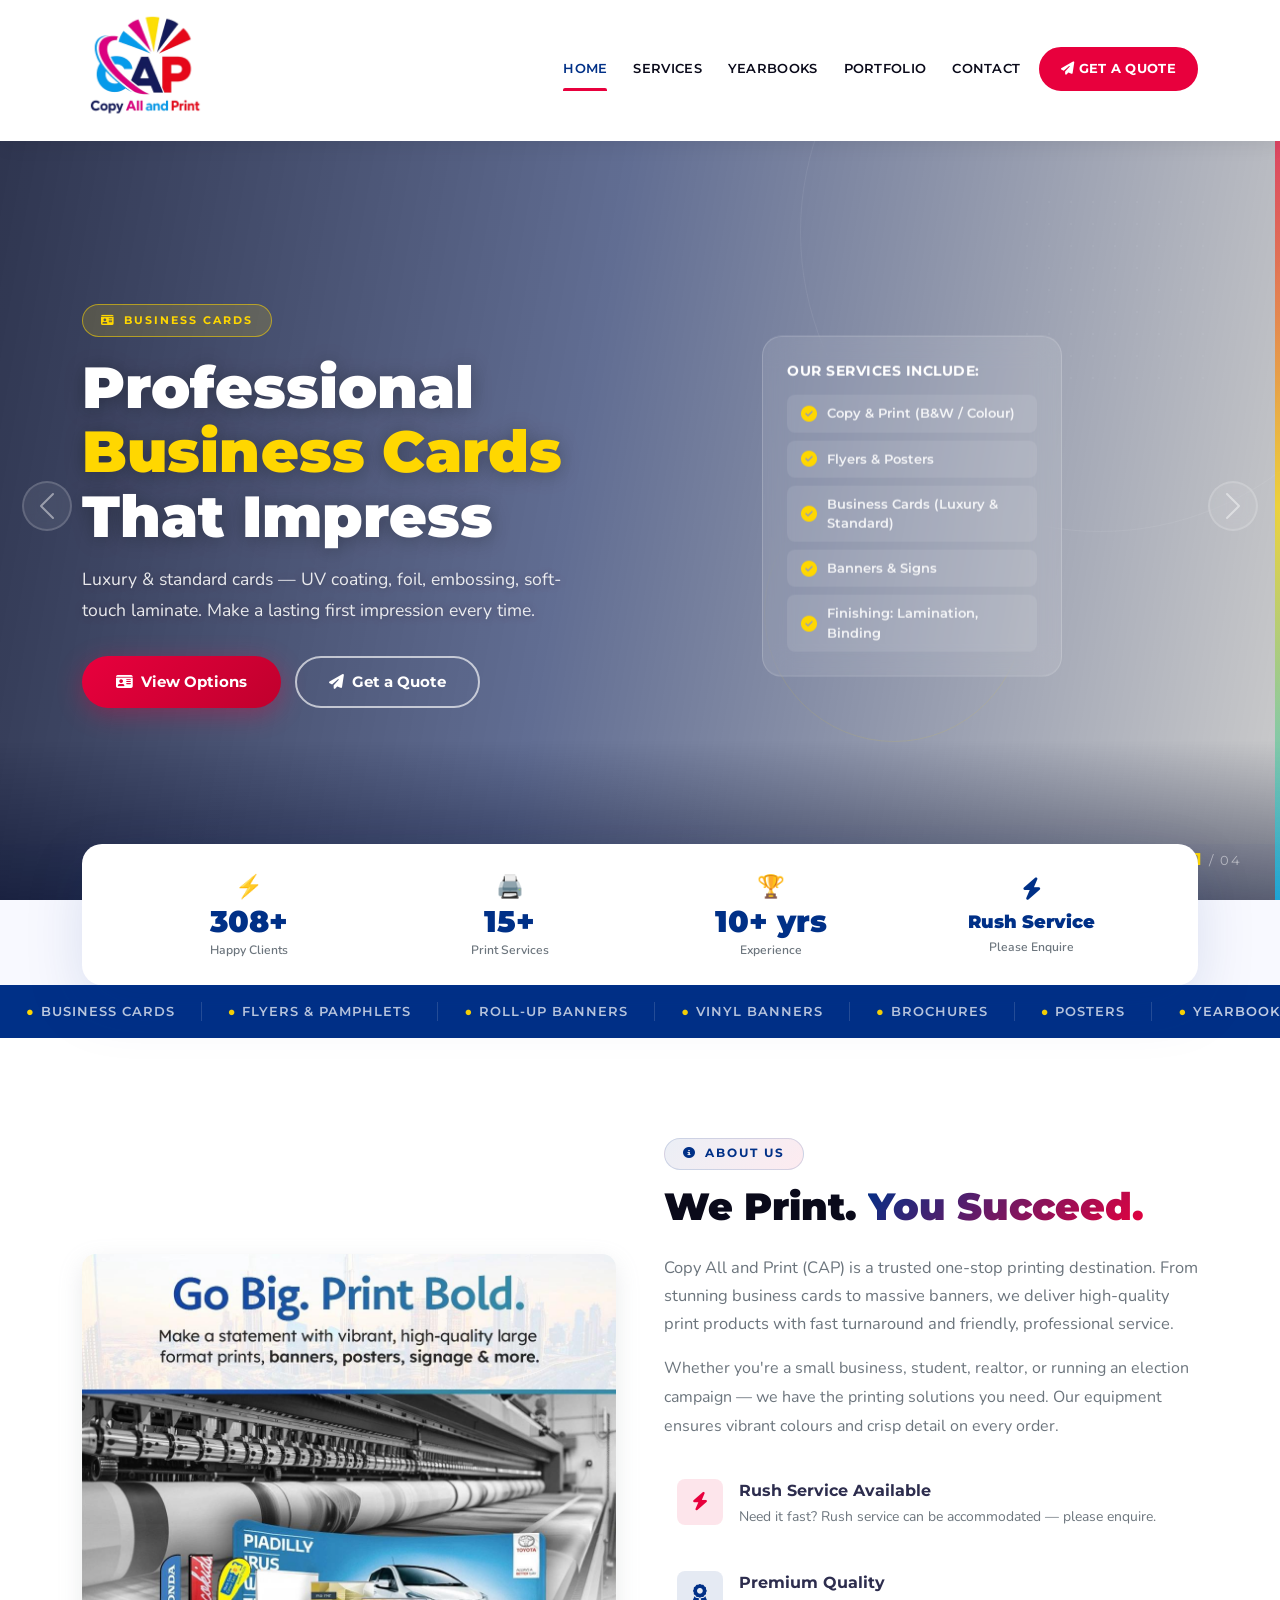
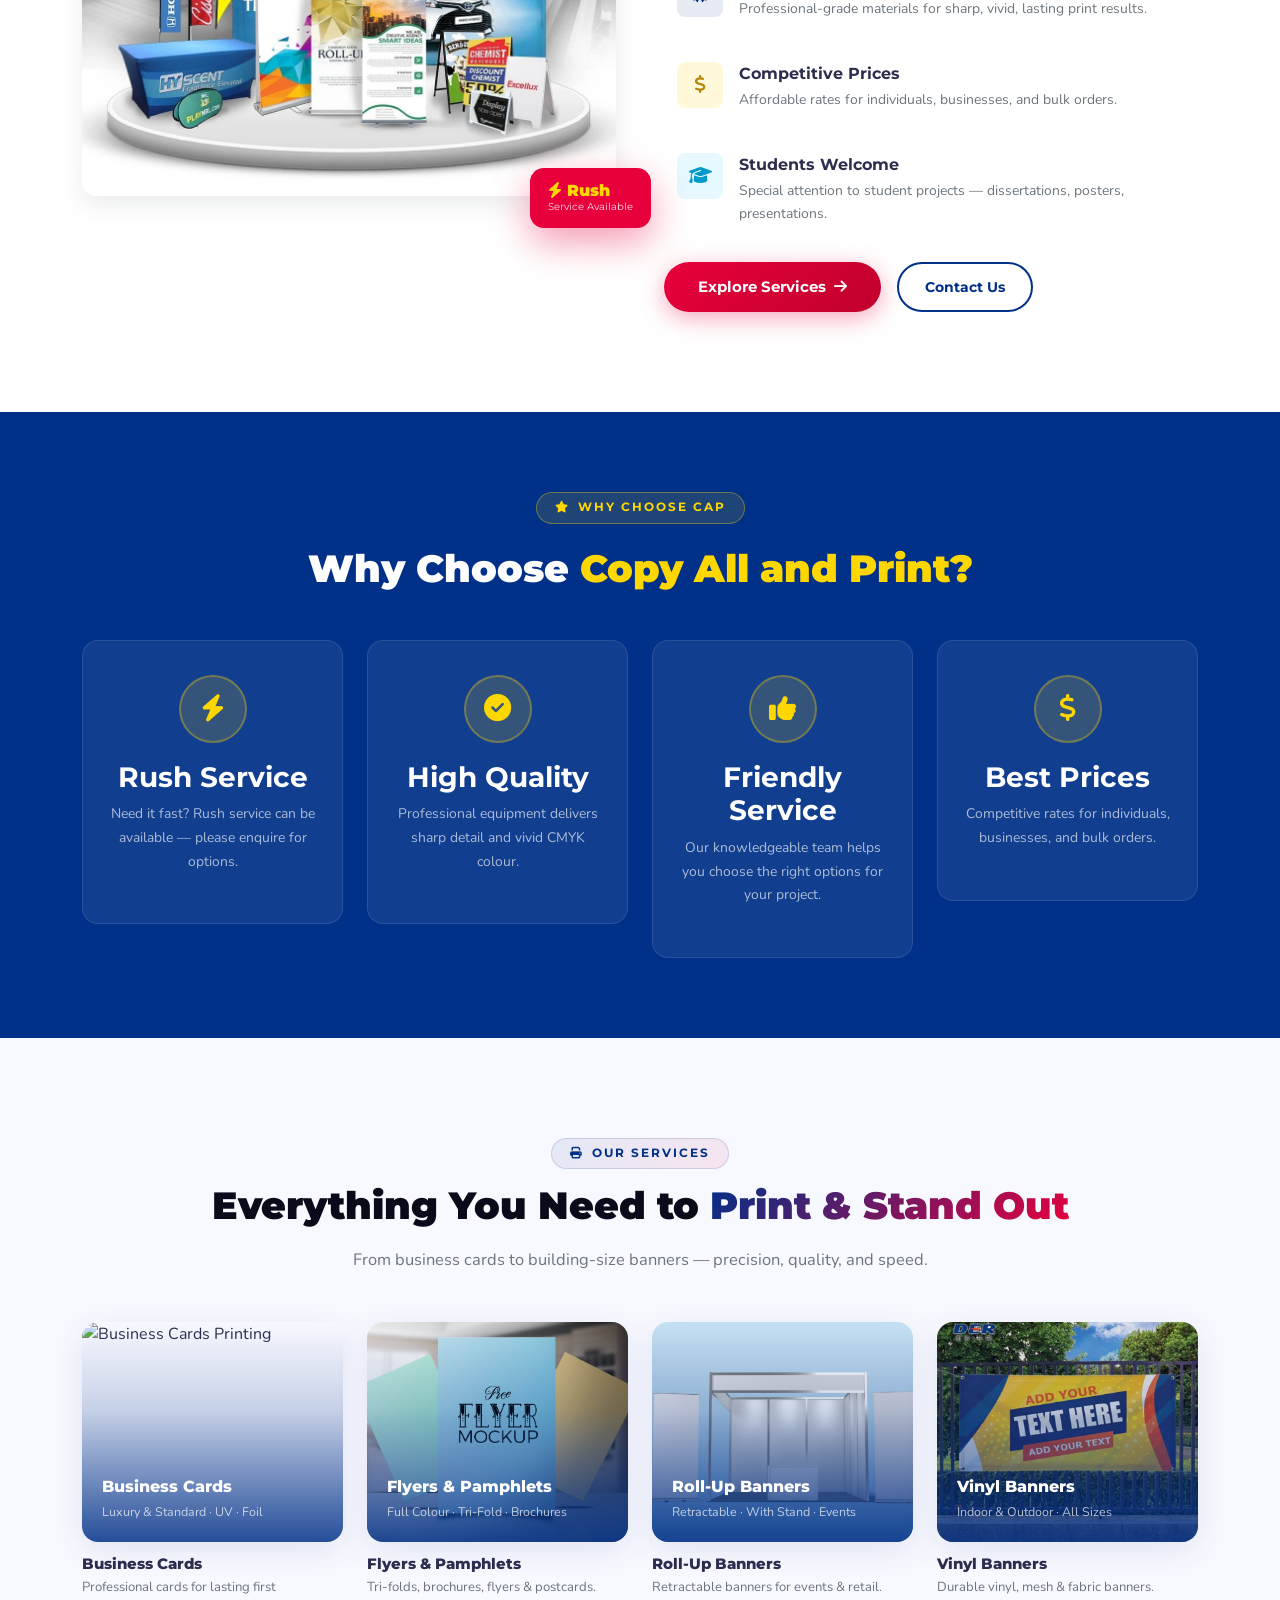
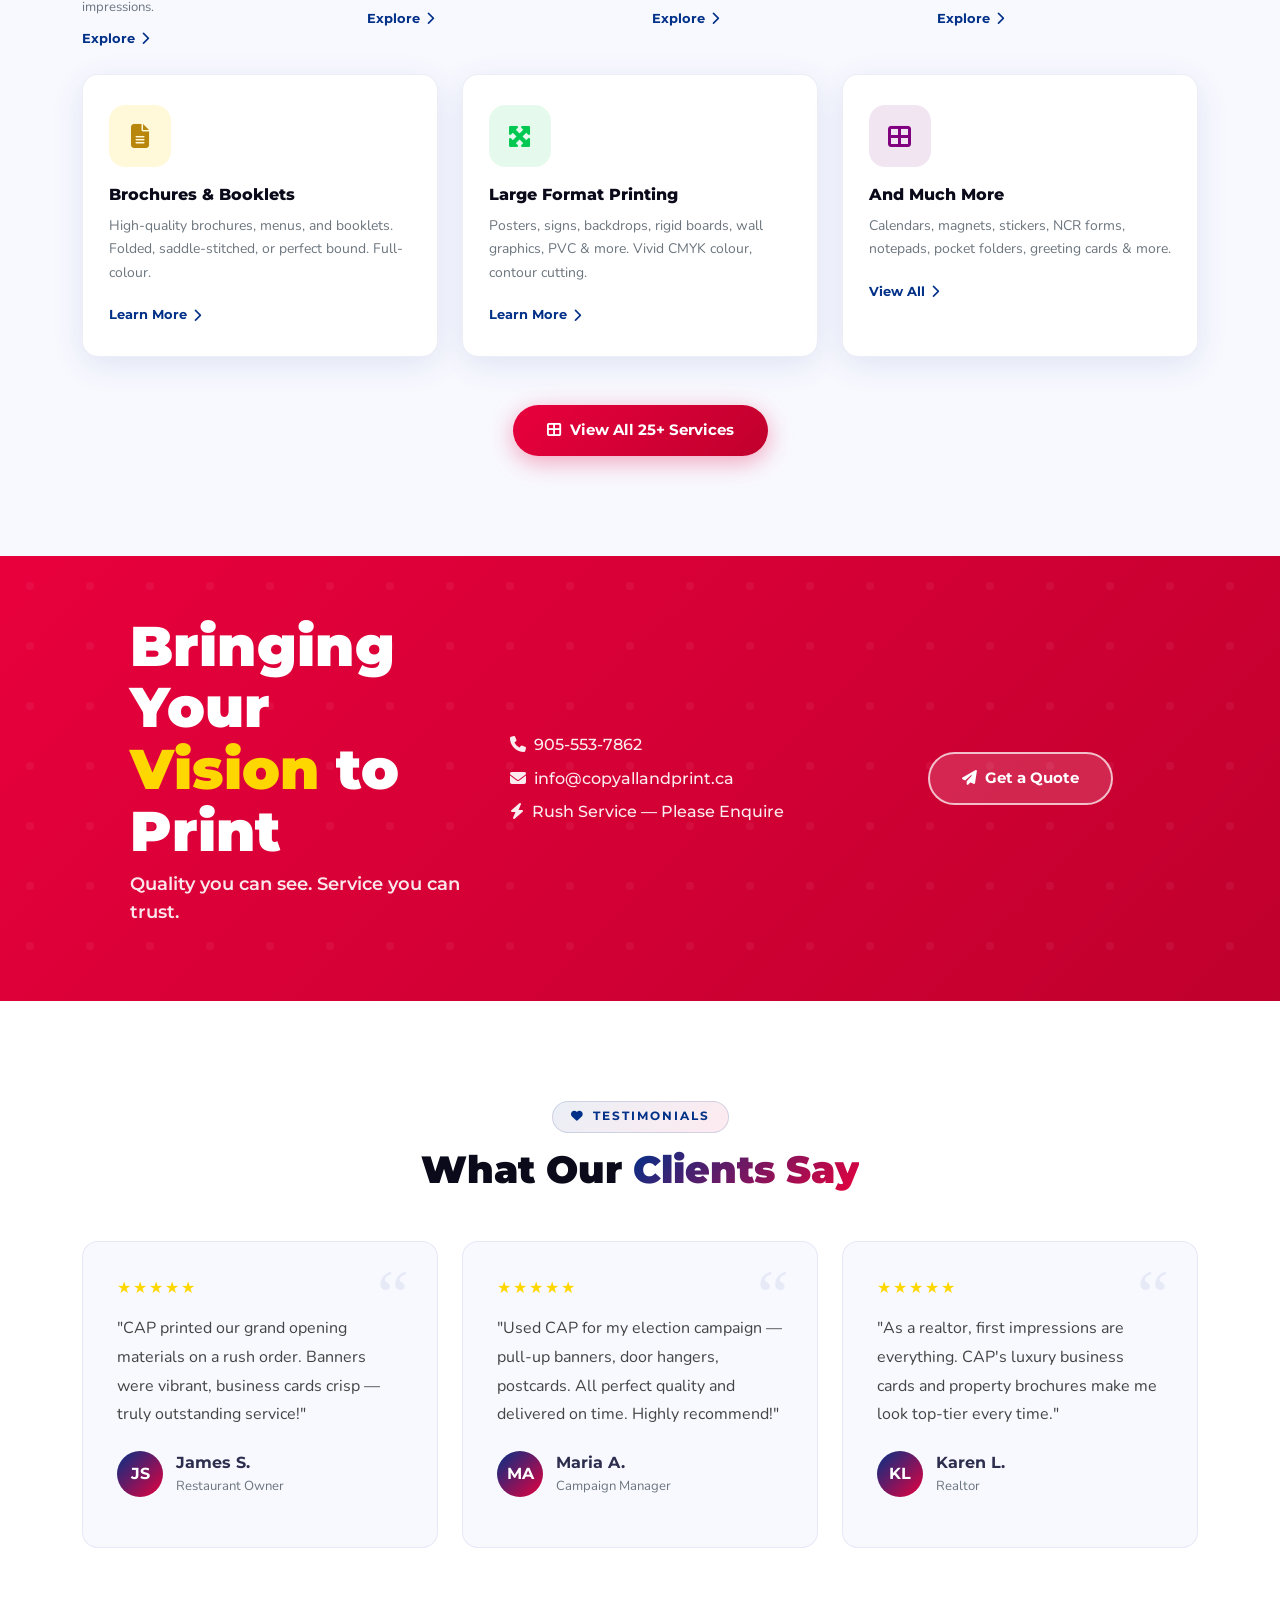
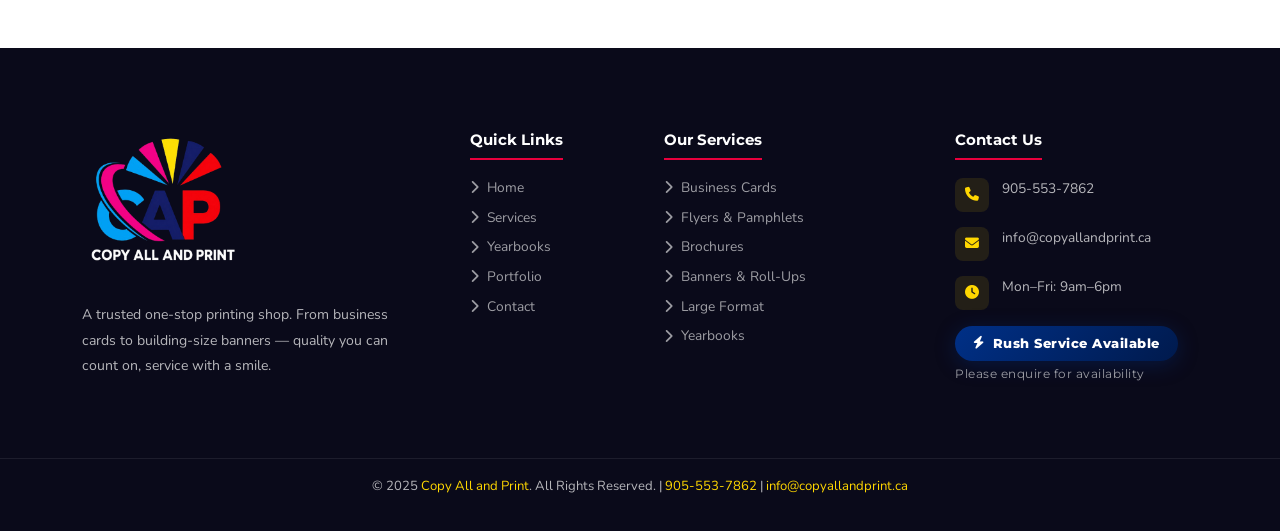
==== commit 2666e174: "Update index.html" ====
--- a/index.html
+++ b/index.html
@@ -178,15 +178,15 @@
           </div></div></div>
         </div>
         <div class="slide-visual d-none d-xl-block" aria-hidden="true">
-          <div style="width:340px!important;background:rgba(255,255,255,.1);backdrop-filter:blur(14px);border:1px solid rgba(255,255,255,.2);border-radius:20px;padding:24px;">
+          <div style="width:380px!important;background:rgba(255,255,255,.1);backdrop-filter:blur(14px);border:1px solid rgba(255,255,255,.2);border-radius:20px;padding:24px;">
             <div style="font-family:'Montserrat',sans-serif;font-weight:800;color:#FFD700;font-size:.82rem;margin-bottom:14px;"><i class="fas fa-tag me-1"></i> BANNER PRICING</div>
             <div style="background:rgba(255,255,255,.1);border-radius:10px;padding:12px 14px;margin-bottom:8px;display:flex;justify-content:space-between;align-items:center;">
               <div style="color:rgba(255,255,255,.88);font-family:'Montserrat',sans-serif;font-size:.78rem;font-weight:600;">Vinyl Banner 3'×6'</div>
-              <div style="color:#FFD700;font-family:'Montserrat',sans-serif;font-weight:900;font-size:1rem;">$79 + Tax</div>
+              <div style="color:#FFD700;font-family:'Montserrat',sans-serif;font-weight:900;font-size:1rem;"> from $79 + Tax</div>
             </div>
             <div style="background:rgba(255,255,255,.1);border-radius:10px;padding:12px 14px;margin-bottom:8px;display:flex;justify-content:space-between;align-items:center;">
               <div style="color:rgba(255,255,255,.88);font-family:'Montserrat',sans-serif;font-size:.78rem;font-weight:600;">Roll-Up 33"×80" + Stand</div>
-              <div style="color:#FFD700;font-family:'Montserrat',sans-serif;font-weight:900;font-size:1rem;">$299 + Tax</div>
+              <div style="color:#FFD700;font-family:'Montserrat',sans-serif;font-weight:900;font-size:1rem;"> from $299 + Tax</div>
             </div>
             <div style="background:rgba(255,215,0,.12);border:1px solid rgba(255,215,0,.25);border-radius:8px;padding:10px;text-align:center;font-family:'Montserrat',sans-serif;font-weight:700;color:#FFD700;font-size:.76rem;">
               <i class="fas fa-bolt me-1"></i> Rush Service Available — Enquire!
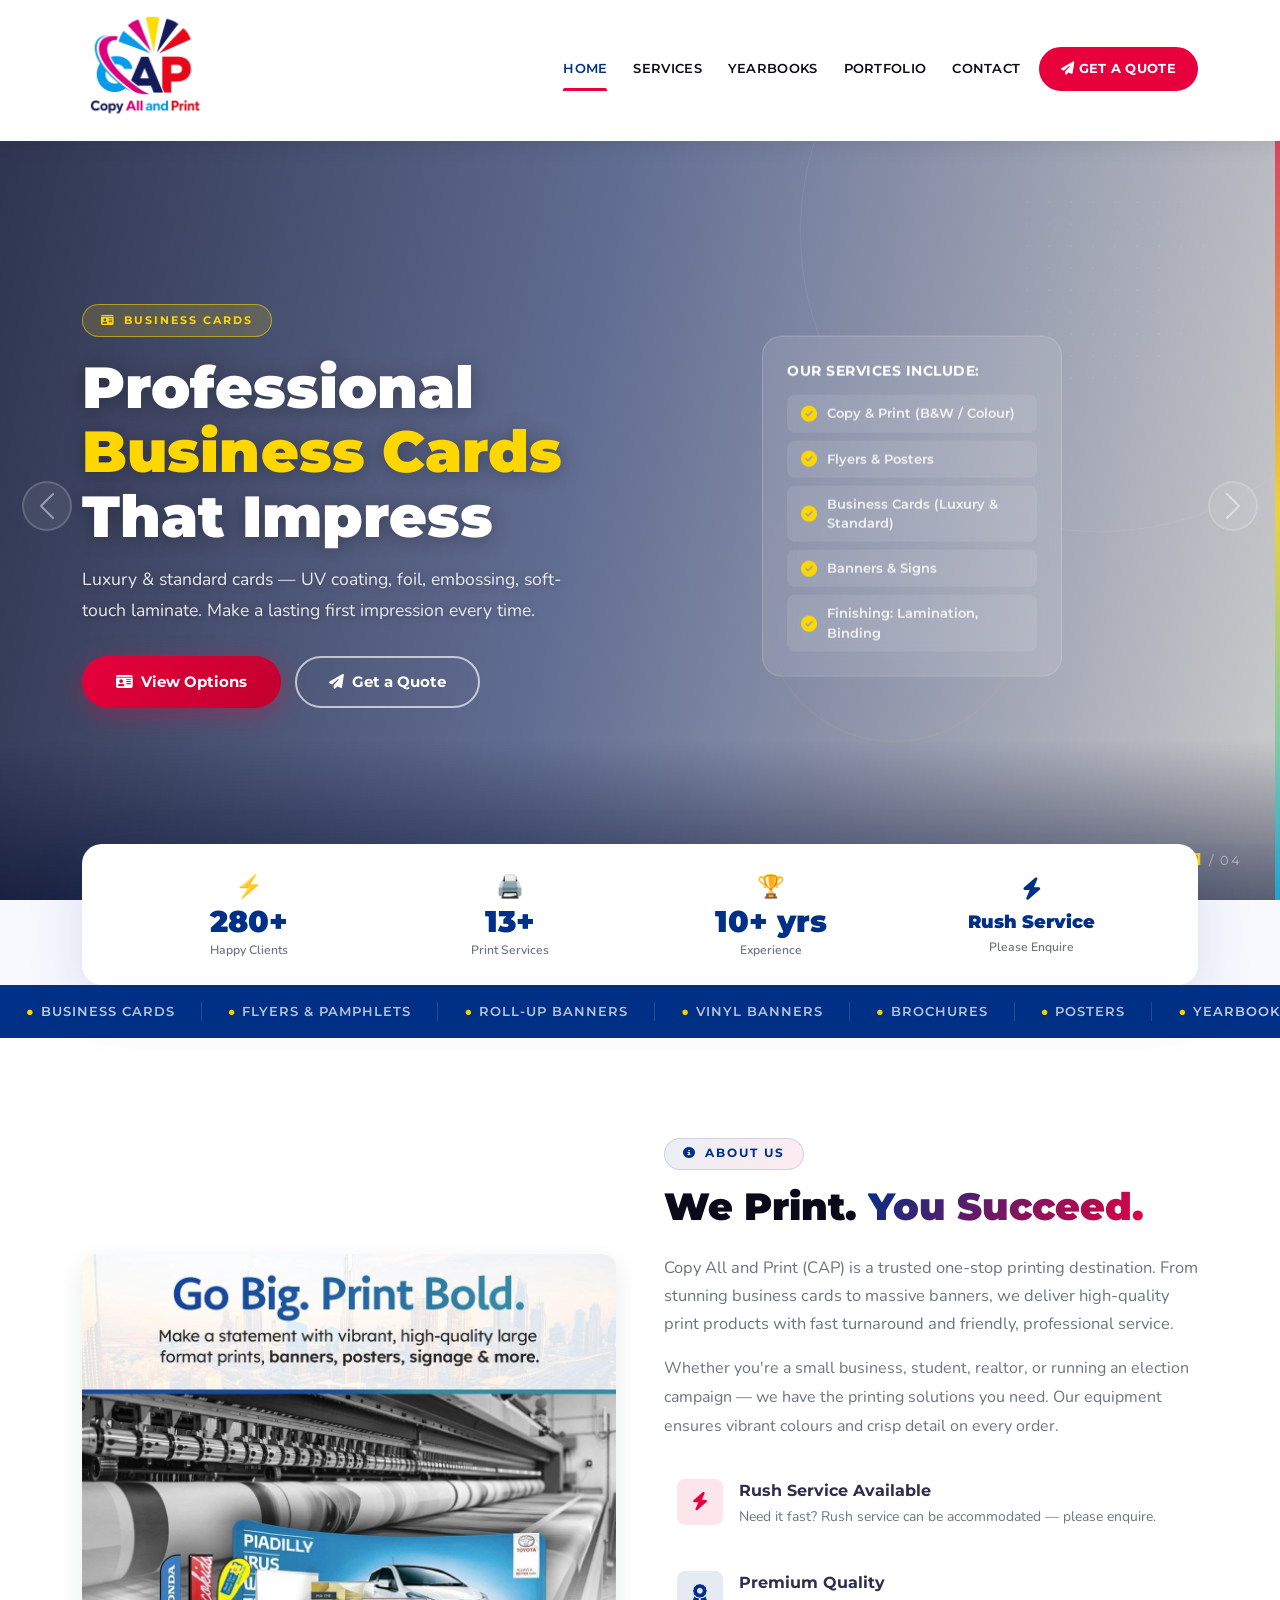
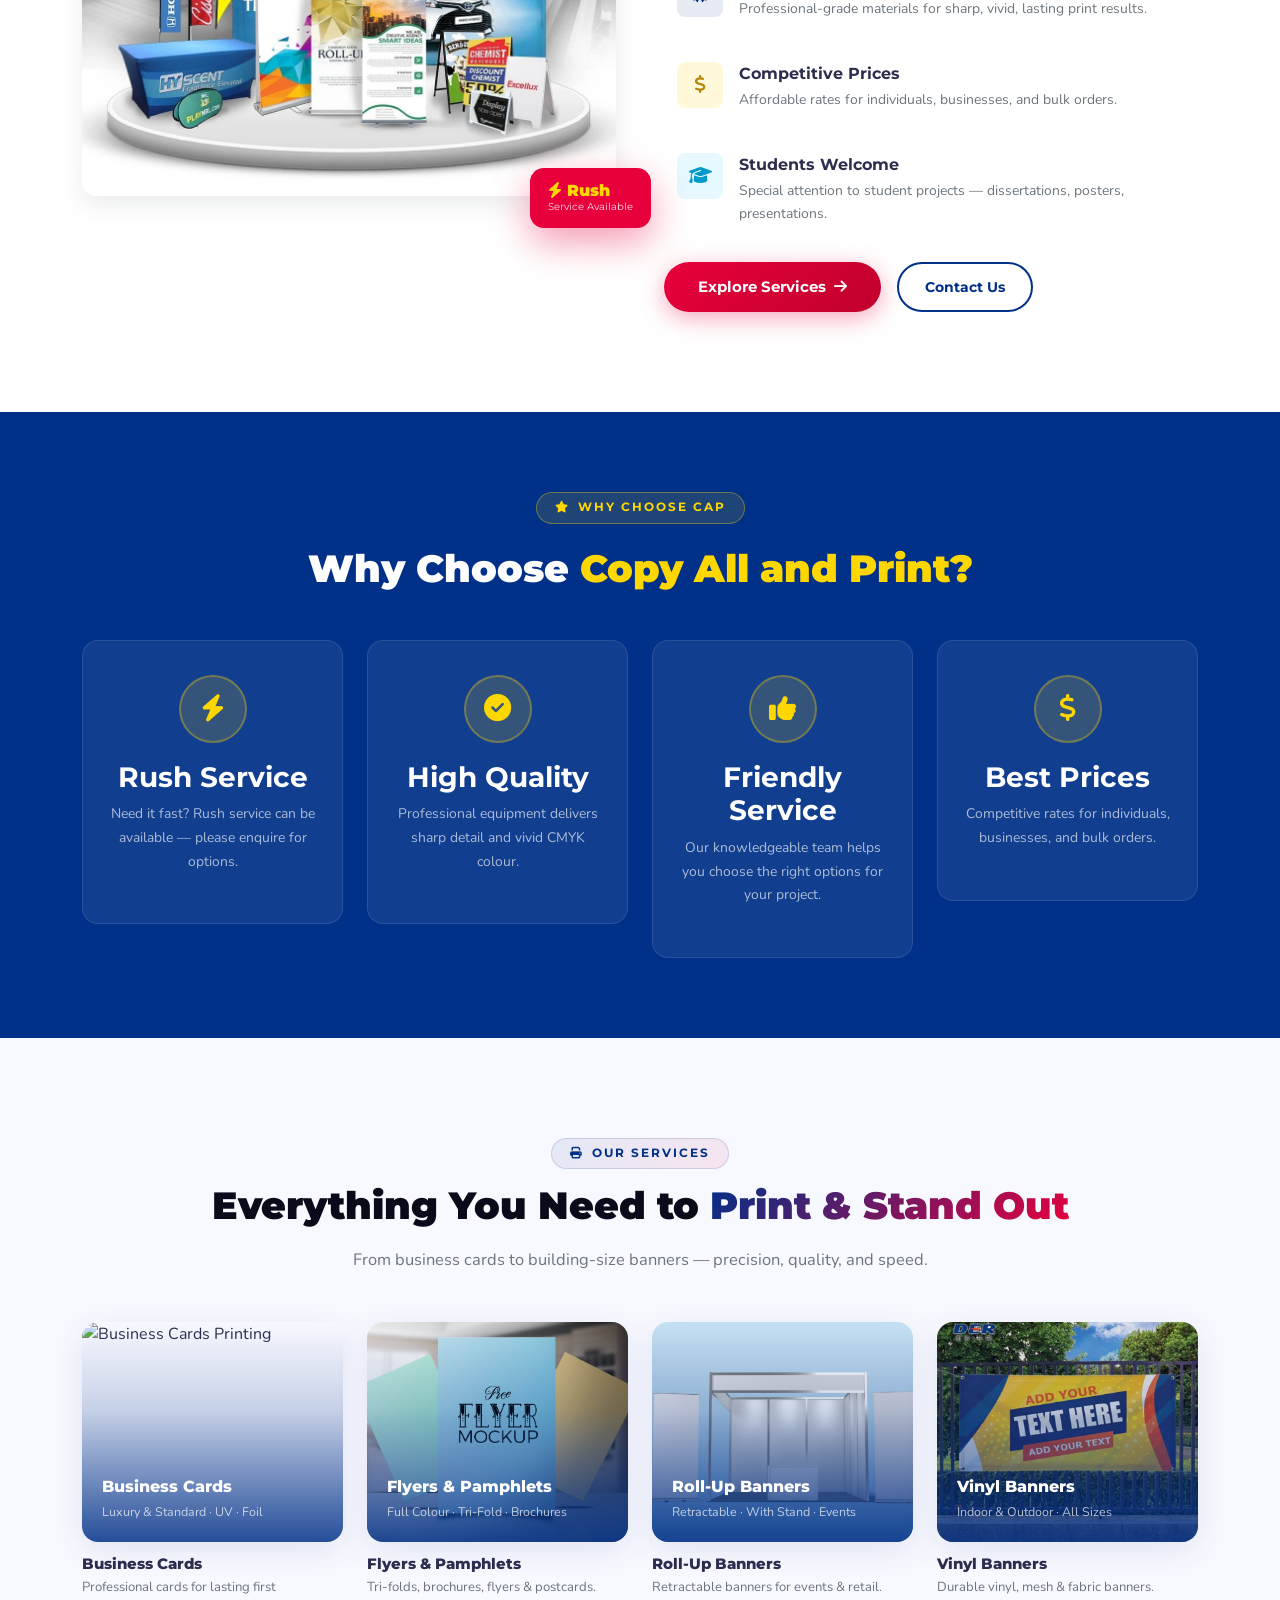
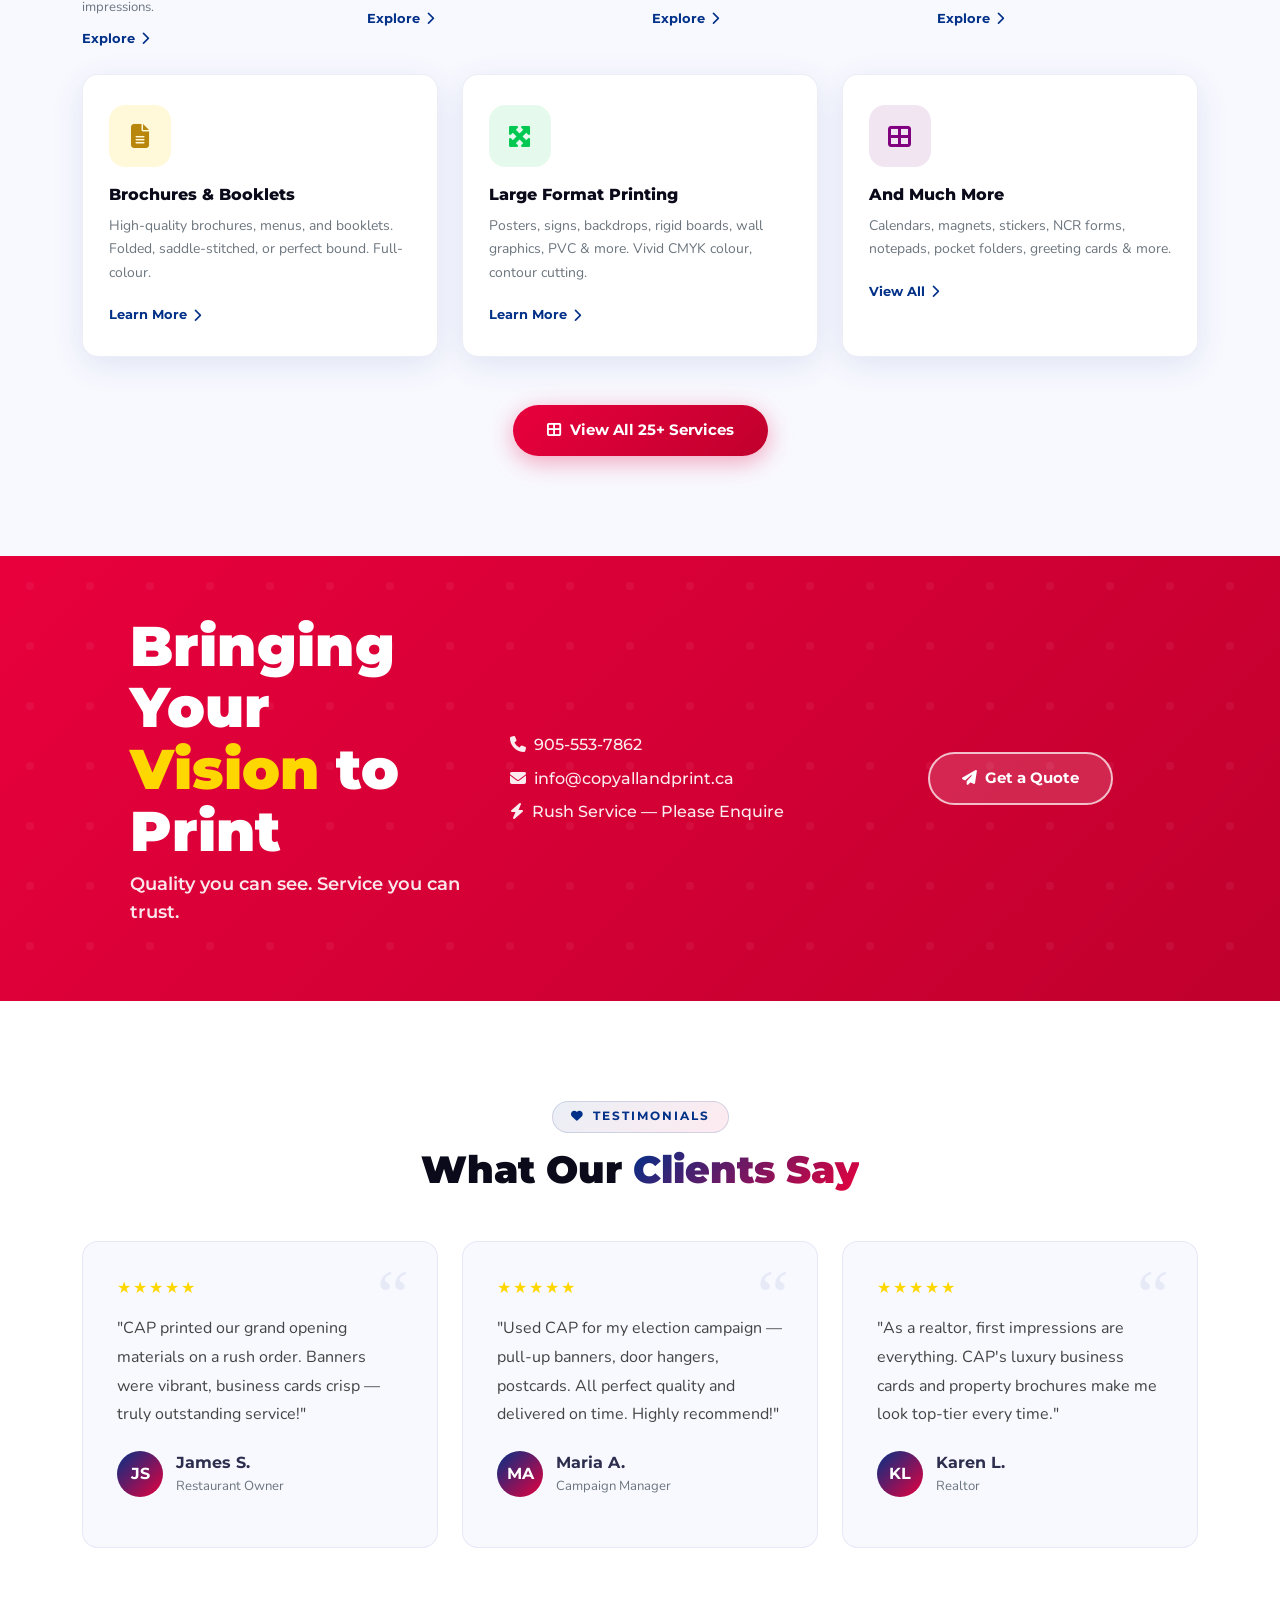
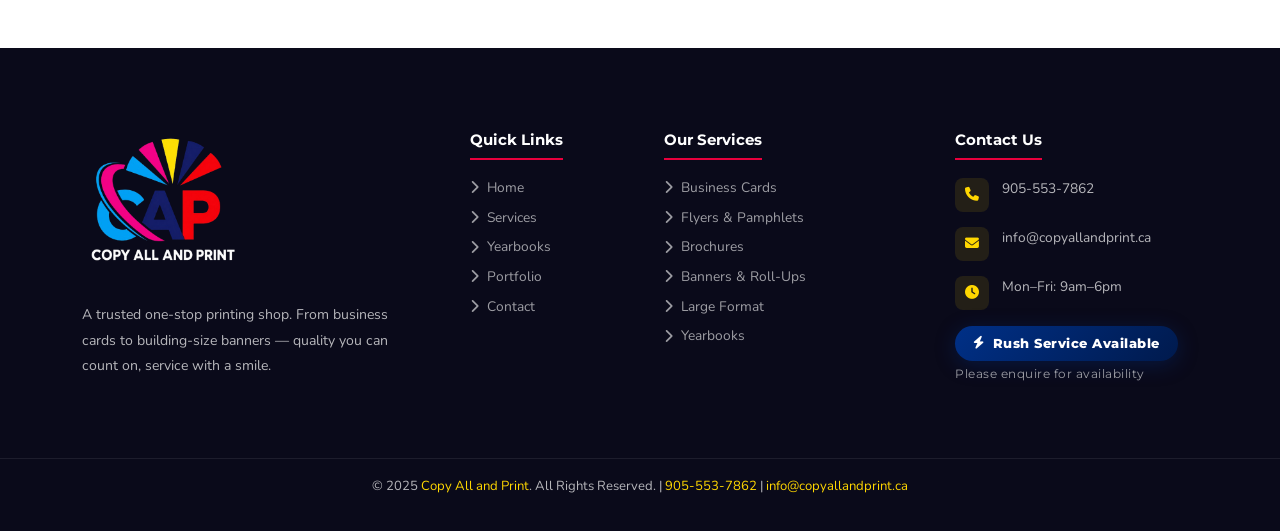
==== commit dc8ebc01: "Update index.html" ====
--- a/index.html
+++ b/index.html
@@ -182,11 +182,11 @@
             <div style="font-family:'Montserrat',sans-serif;font-weight:800;color:#FFD700;font-size:.82rem;margin-bottom:14px;"><i class="fas fa-tag me-1"></i> BANNER PRICING</div>
             <div style="background:rgba(255,255,255,.1);border-radius:10px;padding:12px 14px;margin-bottom:8px;display:flex;justify-content:space-between;align-items:center;">
               <div style="color:rgba(255,255,255,.88);font-family:'Montserrat',sans-serif;font-size:.78rem;font-weight:600;">Vinyl Banner 3'×6'</div>
-              <div style="color:#FFD700;font-family:'Montserrat',sans-serif;font-weight:900;font-size:1rem;"> from $79 + Tax</div>
+              <div style="color:#FFD700;font-family:'Montserrat',sans-serif;font-weight:900;font-size:1rem;"> From $79 + Tax</div>
             </div>
             <div style="background:rgba(255,255,255,.1);border-radius:10px;padding:12px 14px;margin-bottom:8px;display:flex;justify-content:space-between;align-items:center;">
               <div style="color:rgba(255,255,255,.88);font-family:'Montserrat',sans-serif;font-size:.78rem;font-weight:600;">Roll-Up 33"×80" + Stand</div>
-              <div style="color:#FFD700;font-family:'Montserrat',sans-serif;font-weight:900;font-size:1rem;"> from $299 + Tax</div>
+              <div style="color:#FFD700;font-family:'Montserrat',sans-serif;font-weight:900;font-size:1rem;"> From $299 + Tax</div>
             </div>
             <div style="background:rgba(255,215,0,.12);border:1px solid rgba(255,215,0,.25);border-radius:8px;padding:10px;text-align:center;font-family:'Montserrat',sans-serif;font-weight:700;color:#FFD700;font-size:.76rem;">
               <i class="fas fa-bolt me-1"></i> Rush Service Available — Enquire!
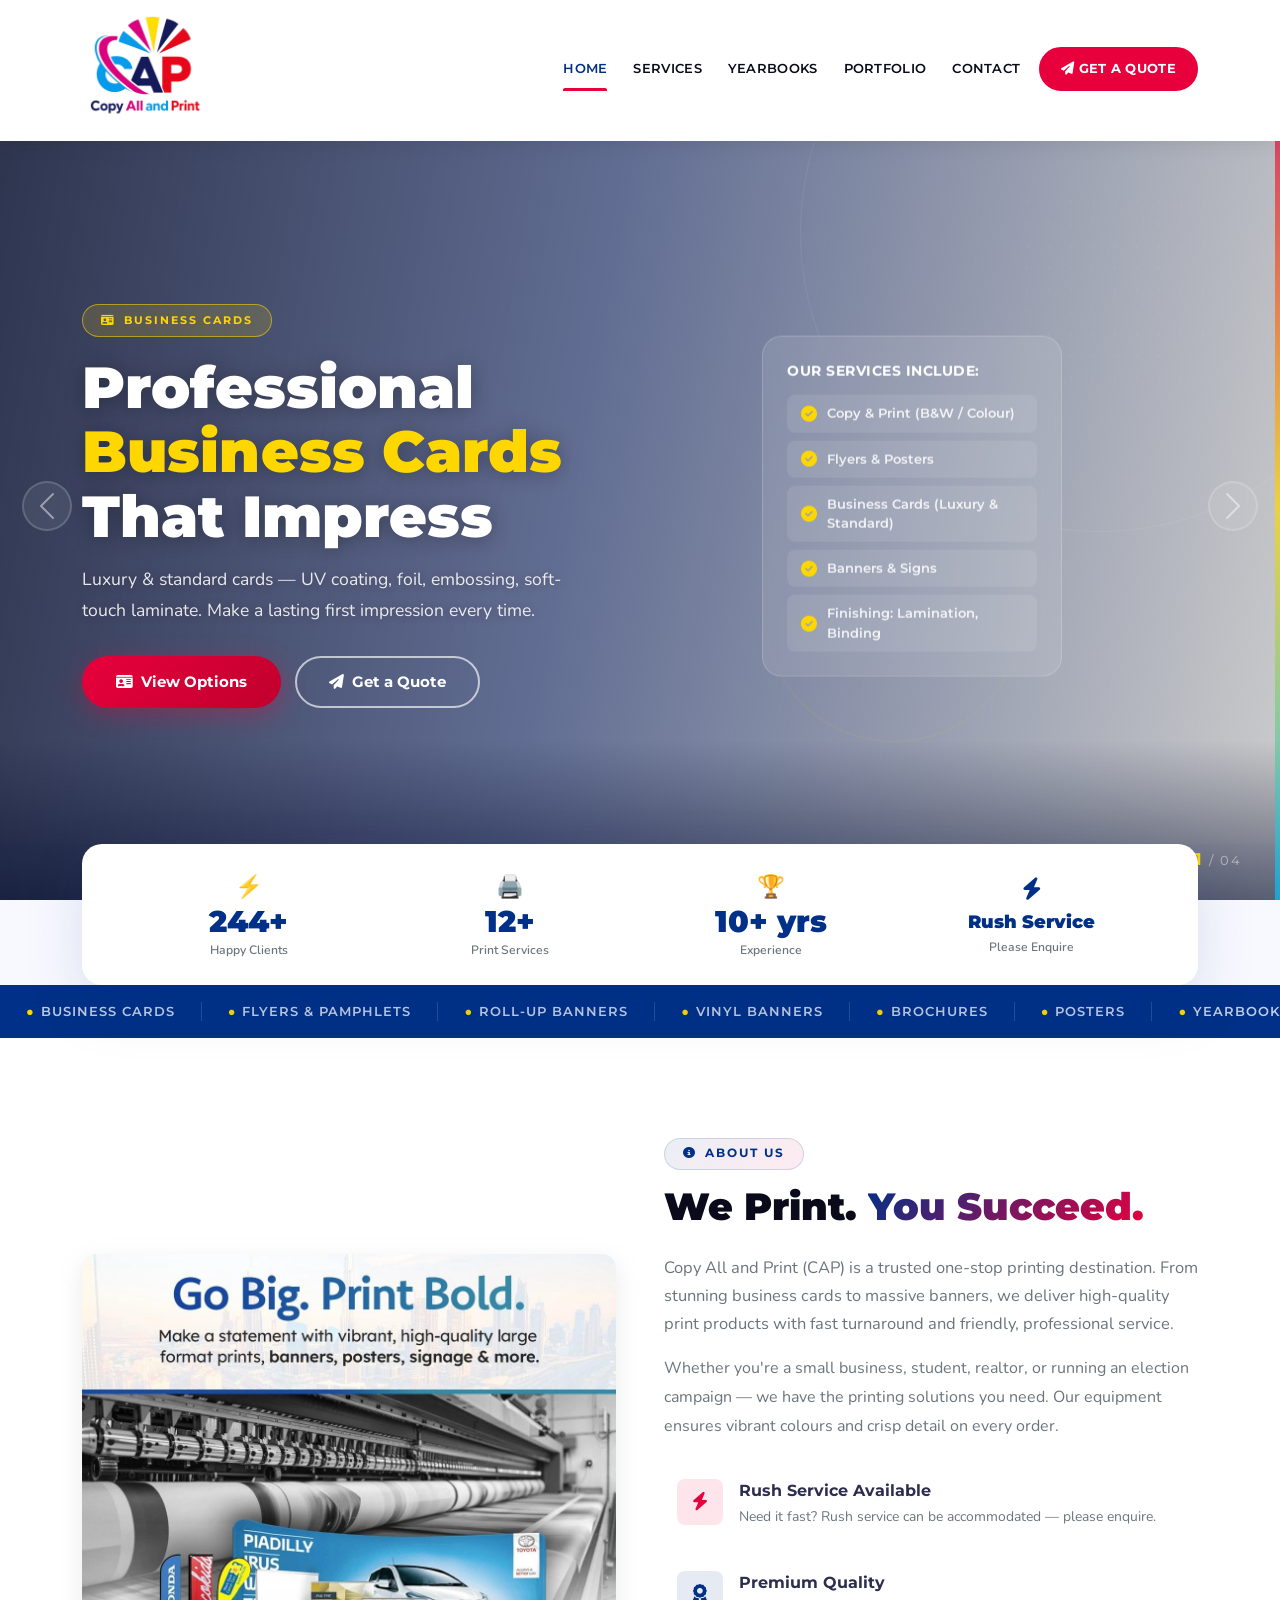
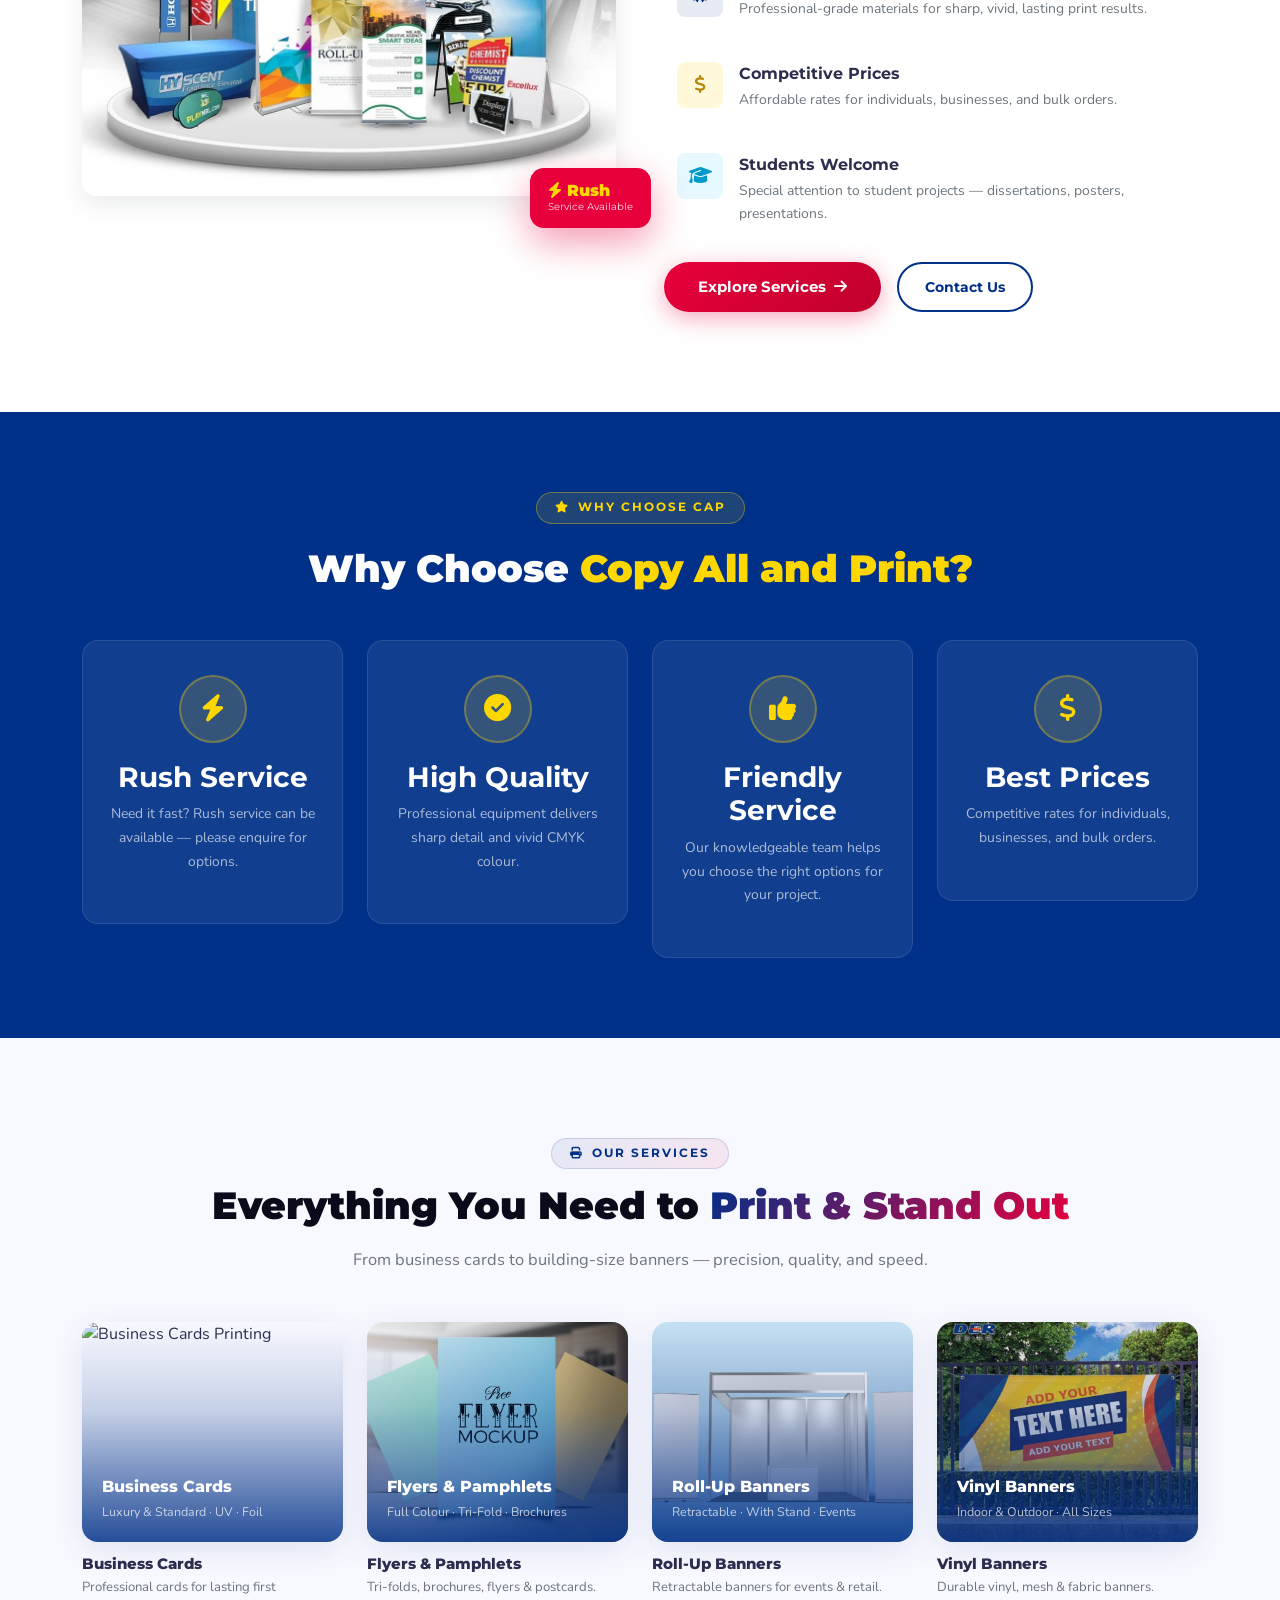
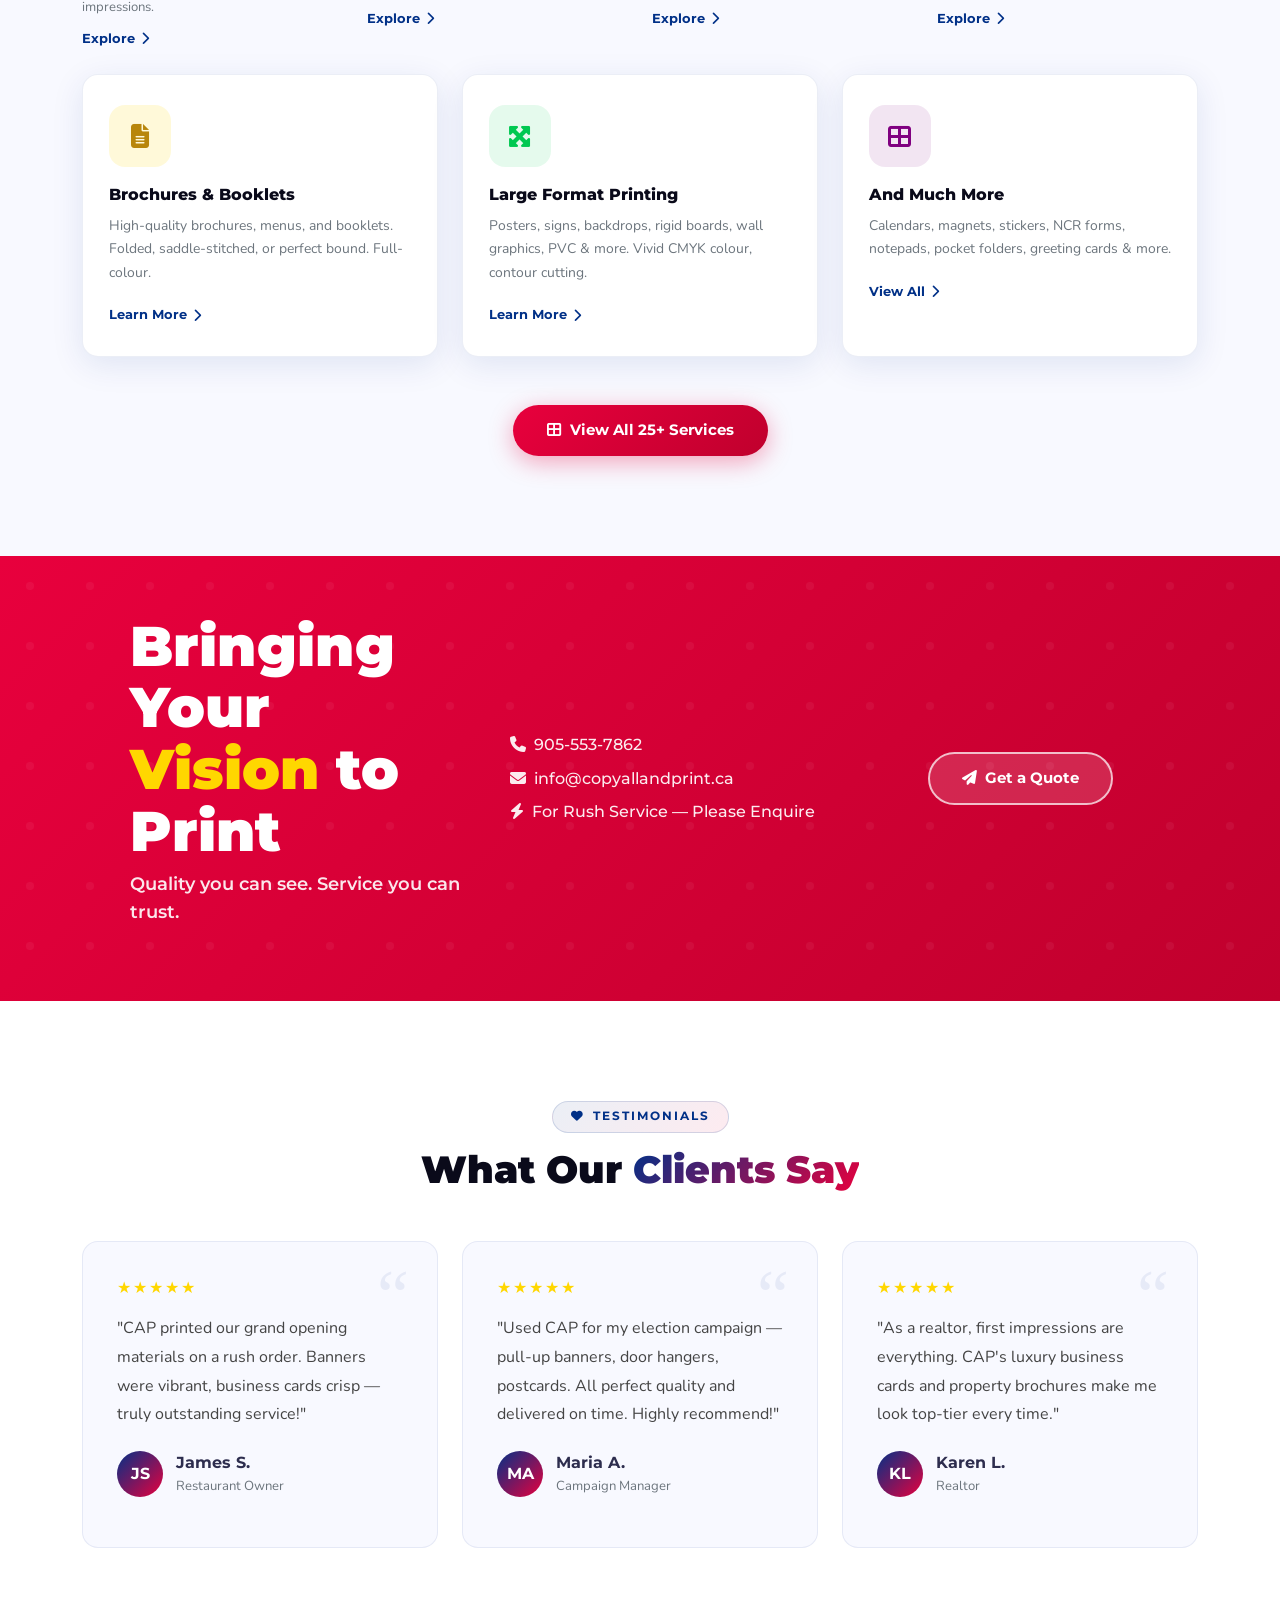
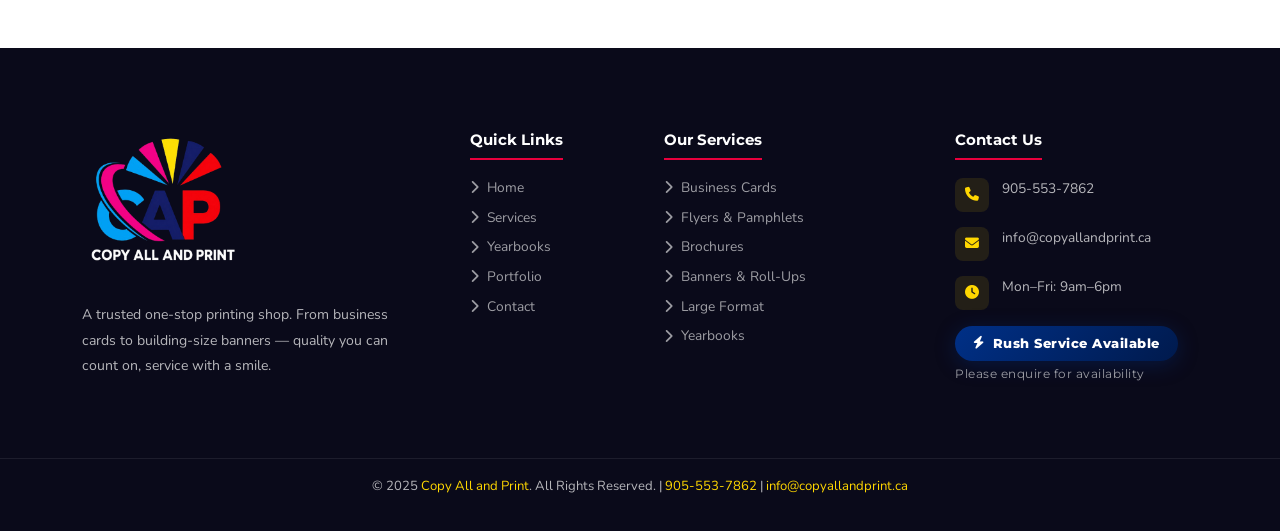
==== commit 41587e7e: "Update index.html" ====
--- a/index.html
+++ b/index.html
@@ -397,7 +397,7 @@
           <div style="color:rgba(255,255,255,.92);font-size:1rem;line-height:2.1;font-family:'Montserrat',sans-serif;font-weight:500;">
             <div><i class="fas fa-phone me-2"></i><a href="tel:9055537862" style="color:inherit;text-decoration:none;">905-553-7862 </a></div>
             <div><i class="fas fa-envelope me-2"></i><a href="mailto:info@copyallandprint.ca" style="color:inherit;text-decoration:none;">info@copyallandprint.ca</a></div>
-            <div><i class="fas fa-bolt me-2"></i>Rush Service — Please Enquire</div>
+            <div><i class="fas fa-bolt me-2"></i>For Rush Service — Please Enquire</div>
           </div>
         </div>
         <div class="col-lg-3 text-center">
